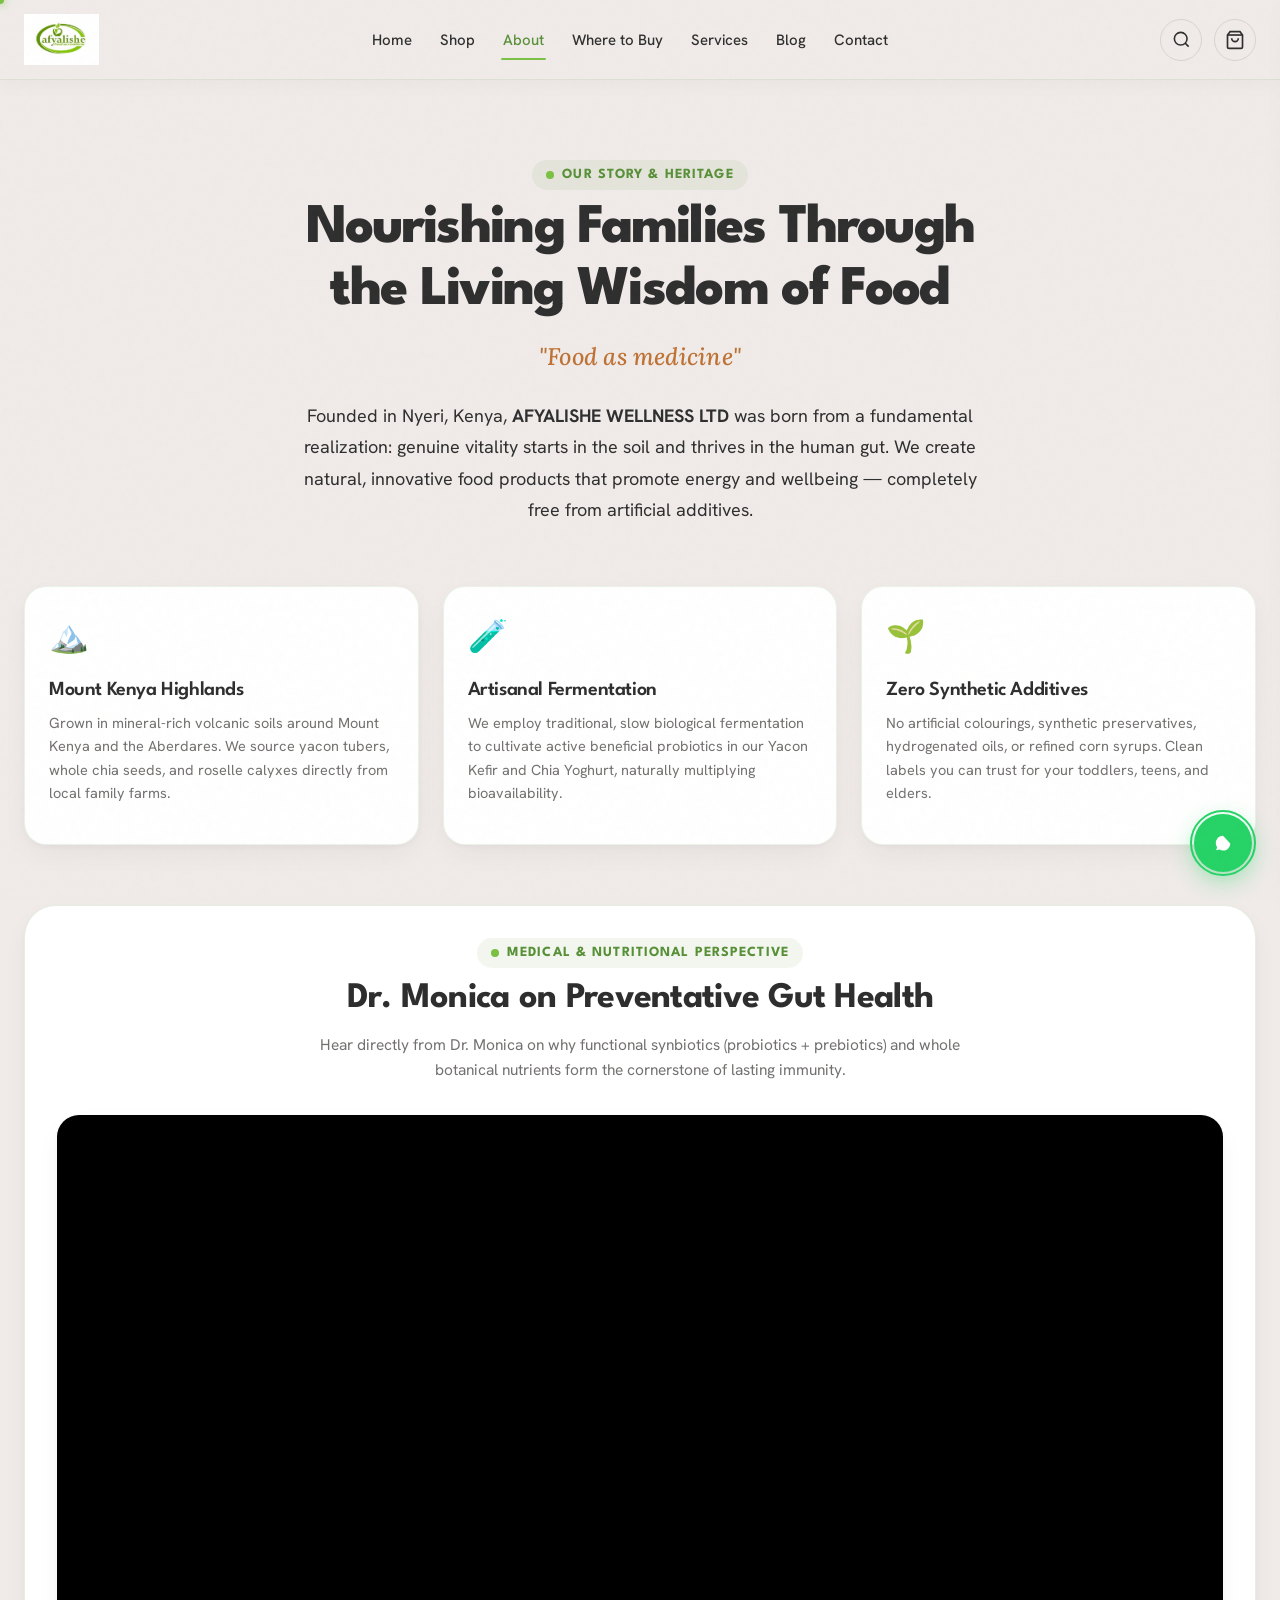
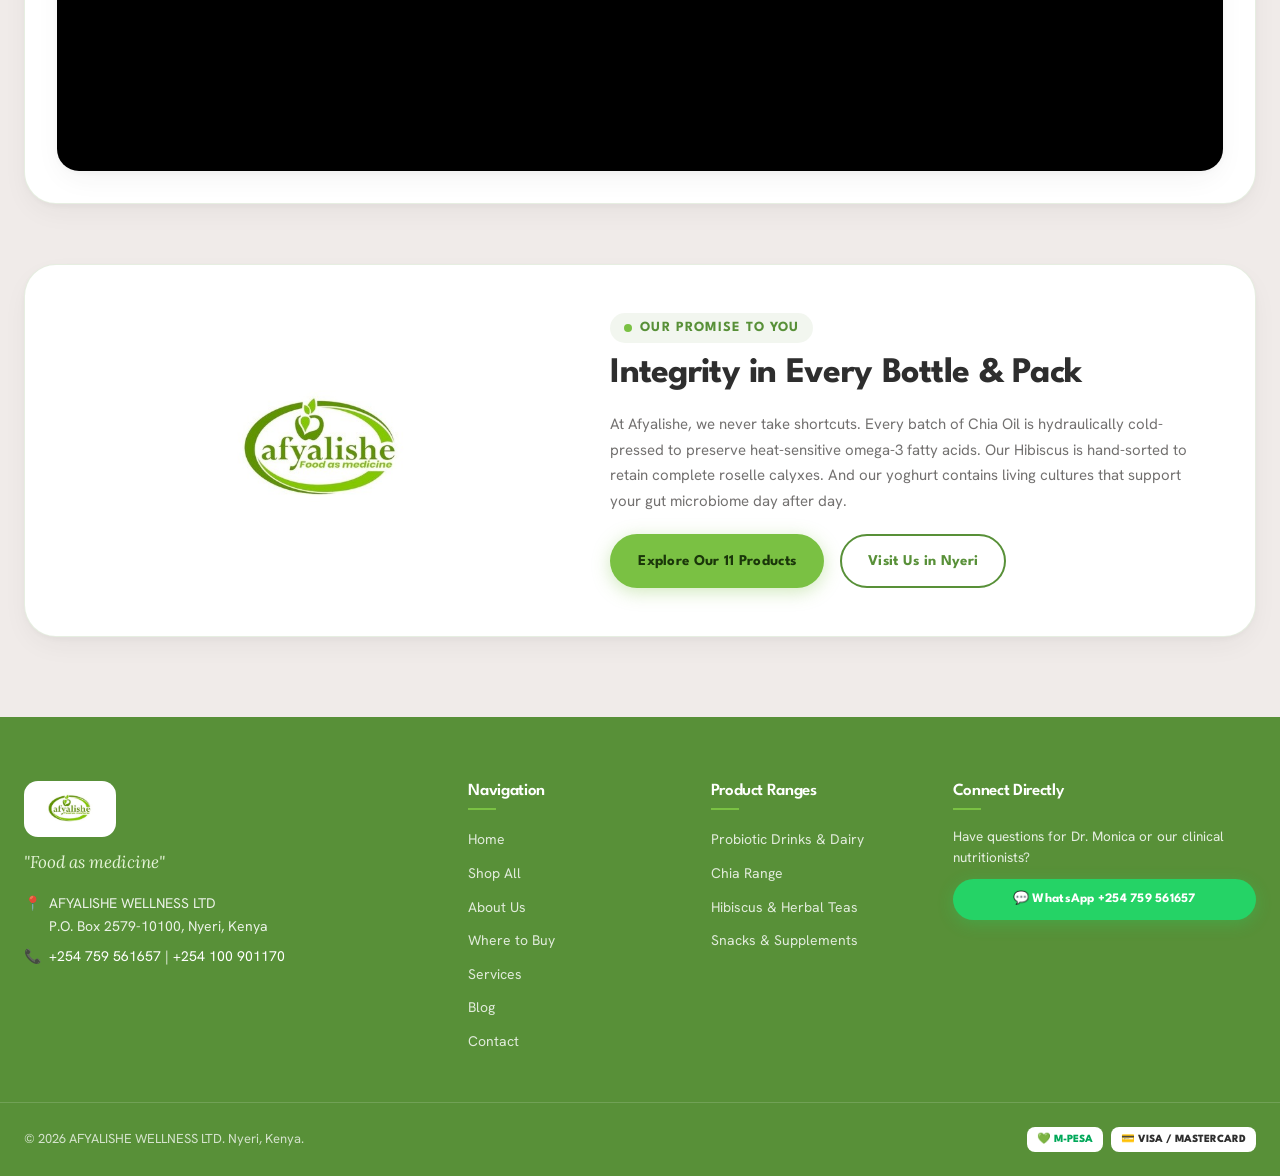
==== about.html @ a06e6573 "feat: complete 3D motion e-commerce redesign for Afyalishe Wellness LTD" ====
<!DOCTYPE html>
<html lang="en">
<head>
  <meta charset="UTF-8">
  <meta name="viewport" content="width=device-width, initial-scale=1.0">
  <title>About Us | Afyalishe Wellness — Food as Medicine, Nyeri Kenya</title>
  <meta name="description" content="Discover the story of AFYALISHE WELLNESS LTD. Rooted in Nyeri, Kenya, we believe that food is medicine. Crafting probiotic beverages, cold-pressed oils, and herbal teas free from artificial additives.">

  <!-- Google Fonts -->
  <link rel="preconnect" href="https://fonts.googleapis.com">
  <link rel="preconnect" href="https://fonts.gstatic.com" crossorigin>
  <link href="https://fonts.googleapis.com/css2?family=Caveat:wght@500;700&family=Hanken+Grotesk:ital,wght@0,300;0,400;0,500;0,600;0,700;1,400&family=League+Spartan:wght@500;600;700;800&family=Lora:ital,wght@0,400;0,500;0,600;1,400&display=swap" rel="stylesheet">

  <!-- Core Styles -->
  <link rel="stylesheet" href="assets/css/variables.css">
  <link rel="stylesheet" href="assets/css/base.css">
  <link rel="stylesheet" href="assets/css/components.css">
  <link rel="stylesheet" href="assets/css/3d-motion.css">
  <link rel="stylesheet" href="assets/css/pages.css">
</head>
<body>
  <div class="grain-overlay" aria-hidden="true"></div>

  <!-- Header -->
  <header class="site-header">
    <div class="container header-container">
      <a href="index.html" class="header-logo" aria-label="Afyalishe Wellness Home">
        <img src="assets/images/logo.jpg" alt="Afyalishe Wellness Logo">
      </a>
      <nav class="nav-desktop" aria-label="Main Navigation">
        <a href="index.html" class="nav-link">Home</a>
        <a href="shop.html" class="nav-link">Shop</a>
        <a href="about.html" class="nav-link active">About</a>
        <a href="where-to-buy.html" class="nav-link">Where to Buy</a>
        <a href="services.html" class="nav-link">Services</a>
        <a href="blog.html" class="nav-link">Blog</a>
        <a href="contact.html" class="nav-link">Contact</a>
      </nav>
      <div class="header-actions">
        <button class="icon-btn btn-open-search" aria-label="Search"><svg width="19" height="19" viewBox="0 0 24 24" fill="none" stroke="currentColor" stroke-width="2"><circle cx="11" cy="11" r="8"></circle><line x1="21" y1="21" x2="16.65" y2="16.65"></line></svg></button>
        <button class="icon-btn icon-btn-cart btn-open-cart" aria-label="View Cart"><svg width="20" height="20" viewBox="0 0 24 24" fill="none" stroke="currentColor" stroke-width="2"><path d="M6 2L3 6v14a2 2 0 0 0 2 2h14a2 2 0 0 0 2-2V6l-3-4z"></path><line x1="3" y1="6" x2="21" y2="6"></line><path d="M16 10a4 4 0 0 1-8 0"></path></svg><span class="cart-count-badge" style="display: none;">0</span></button>
        <button class="hamburger-btn" aria-label="Menu"><span></span><span></span><span></span></button>
      </div>
    </div>
  </header>

  <main class="section">
    <div class="container">
      <!-- About Hero -->
      <div class="container-narrow" style="text-align: center; margin-bottom: 60px;">
        <span class="section-eyebrow">Our Story & Heritage</span>
        <h1 style="font-size: var(--font-size-display); line-height: 1.1; margin-bottom: 16px;">
          Nourishing Families Through the Living Wisdom of Food
        </h1>
        <p class="serif-tagline" style="font-size: 24px; margin-bottom: 24px;">"Food as medicine"</p>
        <p class="lead">
          Founded in Nyeri, Kenya, <strong>AFYALISHE WELLNESS LTD</strong> was born from a fundamental realization: genuine vitality starts in the soil and thrives in the human gut. We create natural, innovative food products that promote energy and wellbeing — completely free from artificial additives.
        </p>
      </div>

      <!-- Core Pillars Grid -->
      <div class="grid grid-3" style="margin-bottom: 60px;">
        <div class="stockist-card" data-tilt="true">
          <div style="font-size: 32px; margin-bottom: 16px;">🏔️</div>
          <h3 style="font-size: 20px;">Mount Kenya Highlands</h3>
          <p style="font-size: 14.5px; color: var(--color-text-secondary); line-height: 1.6;">
            Grown in mineral-rich volcanic soils around Mount Kenya and the Aberdares. We source yacon tubers, whole chia seeds, and roselle calyxes directly from local family farms.
          </p>
        </div>

        <div class="stockist-card" data-tilt="true">
          <div style="font-size: 32px; margin-bottom: 16px;">🧪</div>
          <h3 style="font-size: 20px;">Artisanal Fermentation</h3>
          <p style="font-size: 14.5px; color: var(--color-text-secondary); line-height: 1.6;">
            We employ traditional, slow biological fermentation to cultivate active beneficial probiotics in our Yacon Kefir and Chia Yoghurt, naturally multiplying bioavailability.
          </p>
        </div>

        <div class="stockist-card" data-tilt="true">
          <div style="font-size: 32px; margin-bottom: 16px;">🌱</div>
          <h3 style="font-size: 20px;">Zero Synthetic Additives</h3>
          <p style="font-size: 14.5px; color: var(--color-text-secondary); line-height: 1.6;">
            No artificial colourings, synthetic preservatives, hydrogenated oils, or refined corn syrups. Clean labels you can trust for your toddlers, teens, and elders.
          </p>
        </div>
      </div>

      <!-- Dr. Monica Video Feature Section -->
      <div class="video-feature-container" style="margin-bottom: 60px;">
        <div style="text-align: center; max-width: 680px; margin: 0 auto 32px auto;">
          <span class="section-eyebrow">Medical & Nutritional Perspective</span>
          <h2>Dr. Monica on Preventative Gut Health</h2>
          <p style="font-size: 15.5px; color: var(--color-text-secondary);">
            Hear directly from Dr. Monica on why functional synbiotics (probiotics + prebiotics) and whole botanical nutrients form the cornerstone of lasting immunity.
          </p>
        </div>

        <div class="video-responsive-wrap">
          <iframe 
            src="https://www.youtube.com/embed/bYVp3EyTkxg" 
            title="Dr. Monica on Afyalishe Wellness" 
            allow="accelerometer; autoplay; clipboard-write; encrypted-media; gyroscope; picture-in-picture" 
            allowfullscreen>
          </iframe>
        </div>
      </div>

      <!-- Founder & Quality Commitment -->
      <div style="background: #FFFFFF; border-radius: var(--radius-xl); border: 1px solid rgba(88,144,56,0.15); padding: 48px; box-shadow: var(--shadow-card); display: grid; grid-template-columns: 1fr 1.2fr; gap: 40px; align-items: center;">
        <div>
          <img src="assets/images/logo.jpg" alt="Afyalishe Logo" style="max-height: 160px; margin: 0 auto; object-fit: contain;">
        </div>
        <div>
          <span class="section-eyebrow">Our Promise to You</span>
          <h2 style="margin-bottom: 16px;">Integrity in Every Bottle & Pack</h2>
          <p style="font-size: 15px; color: var(--color-text-secondary); line-height: 1.7; margin-bottom: 20px;">
            At Afyalishe, we never take shortcuts. Every batch of Chia Oil is hydraulically cold-pressed to preserve heat-sensitive omega-3 fatty acids. Our Hibiscus is hand-sorted to retain complete roselle calyxes. And our yoghurt contains living cultures that support your gut microbiome day after day.
          </p>
          <div style="display: flex; gap: 16px;">
            <a href="shop.html" class="btn btn-primary-lime">Explore Our 11 Products</a>
            <a href="contact.html" class="btn btn-outline">Visit Us in Nyeri</a>
          </div>
        </div>
      </div>
    </div>
  </main>

  <!-- Footer -->
  <footer class="site-footer">
    <div class="container footer-top">
      <div class="footer-grid">
        <div class="footer-brand">
          <img src="assets/images/logo.jpg" alt="Afyalishe Wellness">
          <p class="footer-tagline">"Food as medicine"</p>
          <div class="footer-contact-item"><span>📍</span><span>AFYALISHE WELLNESS LTD<br>P.O. Box 2579-10100, Nyeri, Kenya</span></div>
          <div class="footer-contact-item"><span>📞</span><span><a href="tel:+254759561657">+254 759 561657</a> | <a href="tel:+254100901170">+254 100 901170</a></span></div>
        </div>
        <div class="footer-col">
          <h4>Navigation</h4>
          <ul class="footer-links">
            <li><a href="index.html">Home</a></li>
            <li><a href="shop.html">Shop All</a></li>
            <li><a href="about.html">About Us</a></li>
            <li><a href="where-to-buy.html">Where to Buy</a></li>
            <li><a href="services.html">Services</a></li>
            <li><a href="blog.html">Blog</a></li>
            <li><a href="contact.html">Contact</a></li>
          </ul>
        </div>
        <div class="footer-col">
          <h4>Product Ranges</h4>
          <ul class="footer-links">
            <li><a href="shop.html?category=probiotic-drinks-dairy">Probiotic Drinks & Dairy</a></li>
            <li><a href="shop.html?category=chia-range">Chia Range</a></li>
            <li><a href="shop.html?category=hibiscus-herbal-teas">Hibiscus & Herbal Teas</a></li>
            <li><a href="shop.html?category=snacks-supplements">Snacks & Supplements</a></li>
          </ul>
        </div>
        <div class="footer-col">
          <h4>Connect Directly</h4>
          <p style="font-size: 13.5px; color: rgba(255,255,255,0.85); line-height: 1.5; margin-bottom: 12px;">
            Have questions for Dr. Monica or our clinical nutritionists?
          </p>
          <a href="https://wa.me/254759561657" target="_blank" class="btn btn-whatsapp btn-sm btn-full">
            <span>💬 WhatsApp +254 759 561657</span>
          </a>
        </div>
      </div>
    </div>
    <div class="footer-bottom">
      <div class="container footer-bottom-container">
        <div>&copy; 2026 AFYALISHE WELLNESS LTD. Nyeri, Kenya.</div>
        <div class="payment-badges">
          <span class="payment-badge mpesa">💚 M-PESA</span>
          <span class="payment-badge">💳 VISA / MASTERCARD</span>
        </div>
      </div>
    </div>
  </footer>

  <!-- Floating WhatsApp & Cart Drawer -->
  <div class="floating-whatsapp-widget">
    <div class="whatsapp-bubble">Order on WhatsApp</div>
    <a href="https://wa.me/254759561657" target="_blank" class="whatsapp-circle-btn" aria-label="WhatsApp">
      <svg width="30" height="30" viewBox="0 0 24 24" fill="currentColor"><path d="M12.031 6.172c-3.181 0-5.767 2.586-5.768 5.766-.001 1.298.38 2.27 1.019 3.287l-.711 2.598 2.664-.698c.969.585 1.961.947 2.796.947 3.179 0 5.766-2.587 5.767-5.766.001-3.187-2.575-5.77-5.772zm3.392 8.244c-.144.405-.837.774-1.17.824-.299.045-.677.063-1.092-.069-.252-.08-.575-.187-.988-.365-1.739-.751-2.874-2.502-2.961-2.617-.087-.116-.708-.94-.708-1.793s.448-1.273.607-1.446c.159-.173.346-.217.462-.217l.332.007c.106.005.249-.04.39.299.144.347.491 1.2.534 1.287.043.087.072.188.014.303-.058.116-.087.188-.173.289l-.26.303c-.087.087-.177.182-.076.355.101.173.45 1.011 1.233 1.708.783.697 1.447.915 1.65.987.202.072.321.058.44-.08.118-.138.506-.59.64-.792.134-.202.268-.17.447-.101.179.07 1.134.535 1.33.633.196.098.326.145.373.226.047.081.047.468-.097.873z"/></svg>
    </a>
  </div>

  <div class="cart-drawer-overlay"></div>
  <aside class="cart-drawer" aria-label="Cart">
    <div class="cart-header">
      <h3><span>🛒</span><span>Order Inquiry Bag</span></h3>
      <button class="quantity-btn cart-close-btn">✕</button>
    </div>
    <div class="cart-items-list" id="cart-drawer-items"></div>
    <div class="cart-footer">
      <button class="btn btn-whatsapp btn-full" id="drawer-whatsapp-btn"><span>💬 Send Inquiry on WhatsApp</span></button>
      <a href="checkout.html" class="btn btn-primary-lime btn-full"><span>Proceed to Checkout</span></a>
    </div>
  </aside>

  <!-- Scripts -->
  <script src="assets/vendor/three.min.js"></script>
  <script src="assets/vendor/gsap.min.js"></script>
  <script src="assets/vendor/ScrollTrigger.min.js"></script>
  <script src="assets/js/motion-config.js"></script>
  <script src="assets/js/custom-cursor.js"></script>
  <script src="assets/js/magnetic-btn.js"></script>
  <script src="assets/js/tilt-card.js"></script>
  <script src="assets/js/store.js"></script>
  <script src="assets/js/ui.js"></script>
  <script src="assets/js/main.js"></script>
</body>
</html>
---- assets/css/variables.css ----
/* ==========================================================================
   AFYALISHE WELLNESS - BRAND DESIGN TOKENS & SYSTEM VARIABLES
   "Food as medicine" - Nyeri, Kenya
   ========================================================================== */

:root {
  /* Brand Color Palette */
  --color-primary: #589038;             /* Deep Leaf Green: logo ring, footer, main branding */
  --color-primary-dark: #3f6828;
  --color-primary-light: #6ea947;
  --color-accent-lime: #7AC143;         /* Fresh Lime Green: buttons, highlights, glows, hover */
  --color-accent-lime-hover: #8fd454;
  --color-accent-lime-glow: rgba(122, 193, 67, 0.35);
  
  --color-catalogue-green: #67901B;     /* Catalogue Green: lines, category markers */
  --color-catalogue-green-alt: #71A21E; /* Flavour labels, accents */
  
  --color-terracotta: #BE7133;          /* Warm Terracotta: taglines, accents, suggested use */
  --color-terracotta-dark: #9f5b25;
  --color-terracotta-light: #d88a4c;
  --color-terracotta-soft: rgba(190, 113, 51, 0.12);

  --color-bg-cream: #F0EBE9;            /* Warm Cream: page background */
  --color-bg-cream-dark: #e6dfdc;
  --color-bg-cream-translucent: rgba(240, 235, 233, 0.85);
  --color-bg-surface: #FFFFFF;          /* White: cards, modals, containers */
  --color-bg-surface-translucent: rgba(255, 255, 255, 0.82);

  --color-text-charcoal: #2E2E2E;       /* Charcoal: primary body & title text (AA contrast) */
  --color-text-secondary: #737170;      /* Soft Grey: secondary text, metadata */
  --color-text-muted: #8c8988;
  --color-text-inverse: #FFFFFF;

  --color-border-subtle: rgba(46, 46, 46, 0.1);
  --color-border-accent: rgba(88, 144, 56, 0.22);
  --color-border-focus: #7AC143;

  /* Status & Messaging Colors */
  --color-success: #589038;
  --color-warning: #BE7133;
  --color-danger: #c53030;
  --color-info: #2b6cb0;
  --color-allergen: #b91c1c;
  --color-allergen-bg: #fef2f2;

  /* Typography Families */
  --font-heading: 'League Spartan', -apple-system, BlinkMacSystemFont, 'Segoe UI', Roboto, sans-serif;
  --font-body: 'Hanken Grotesk', -apple-system, BlinkMacSystemFont, 'Segoe UI', Roboto, sans-serif;
  --font-serif: 'Lora', Georgia, 'Times New Roman', serif;
  --font-handwriting: 'Caveat', cursive, sans-serif;

  /* Strict Type Scale */
  --font-size-display: clamp(40px, 5.5vw, 56px);  /* Hero H1 */
  --font-size-h1: clamp(34px, 4.5vw, 48px);       /* Page H1 */
  --font-size-h2: clamp(26px, 3.2vw, 36px);       /* Section H2 */
  --font-size-h3: clamp(20px, 2.4vw, 24px);       /* Card/Feature H3 */
  --font-size-h4: clamp(17px, 1.8vw, 20px);
  --font-size-body-lg: 18px;                      /* Lead paragraphs */
  --font-size-body: 16px;                         /* Standard body */
  --font-size-sm: 14px;                           /* Metadata, badges, forms */
  --font-size-xs: 12px;                           /* Captions, disclaimers */

  --line-height-tight: 1.15;
  --line-height-heading: 1.25;
  --line-height-normal: 1.6;
  --line-height-relaxed: 1.75;

  /* Spacing Scale */
  --space-1: 4px;
  --space-2: 8px;
  --space-3: 12px;
  --space-4: 16px;
  --space-5: 20px;
  --space-6: 24px;
  --space-8: 32px;
  --space-10: 40px;
  --space-12: 48px;
  --space-16: 64px;
  --space-20: 80px;
  --space-24: 96px;

  /* Radius */
  --radius-sm: 8px;
  --radius-md: 14px;
  --radius-lg: 22px;
  --radius-xl: 32px;
  --radius-full: 9999px;

  /* 3D Depth & Shadow System */
  --shadow-subtle: 0 4px 14px rgba(46, 46, 46, 0.05);
  --shadow-card: 0 10px 30px -8px rgba(46, 46, 46, 0.08), 0 2px 6px -1px rgba(46, 46, 46, 0.04);
  --shadow-float: 0 20px 45px -12px rgba(88, 144, 56, 0.16), 0 6px 16px -4px rgba(46, 46, 46, 0.06);
  --shadow-deep: 0 30px 60px -15px rgba(46, 46, 46, 0.15), 0 10px 24px -5px rgba(88, 144, 56, 0.1);
  --shadow-glow-lime: 0 0 28px rgba(122, 193, 67, 0.45);
  --shadow-glow-leaf: 0 0 35px rgba(88, 144, 56, 0.35);

  /* Frosted Glass System */
  --glass-bg: rgba(240, 235, 233, 0.88);
  --glass-bg-white: rgba(255, 255, 255, 0.84);
  --glass-blur: blur(12px);
  --glass-border: 1px solid rgba(255, 255, 255, 0.65);
  --glass-shadow: 0 8px 32px 0 rgba(88, 144, 56, 0.08);

  /* Layout */
  --max-width-site: 1320px;
  --max-width-text: 740px;
  --header-height: 80px;

  /* Transitions */
  --transition-fast: 0.15s cubic-bezier(0.25, 0.46, 0.45, 0.94);
  --transition-base: 0.3s cubic-bezier(0.215, 0.61, 0.355, 1);
  --transition-smooth: 0.5s cubic-bezier(0.16, 1, 0.3, 1);
  --transition-bounce: 0.6s cubic-bezier(0.34, 1.56, 0.64, 1);

  /* 3D Motion Parameters */
  --tilt-angle-max: 12deg;
  --glare-opacity: 0.4;
  --cursor-size: 8px;
  --cursor-ring-size: 38px;
}
---- assets/css/base.css ----
/* ==========================================================================
   AFYALISHE WELLNESS - BASE STYLES & TYPOGRAPHY
   ========================================================================== */

@import url('https://fonts.googleapis.com/css2?family=Caveat:wght@500;700&family=Hanken+Grotesk:ital,wght@0,300;0,400;0,500;0,600;0,700;1,400&family=League+Spartan:wght@500;600;700;800&family=Lora:ital,wght@0,400;0,500;0,600;1,400&display=swap');

*, *::before, *::after {
  box-sizing: border-box;
  margin: 0;
  padding: 0;
}

html {
  font-size: 16px;
  scroll-behavior: smooth;
  -webkit-font-smoothing: antialiased;
  -moz-osx-font-smoothing: grayscale;
  text-rendering: optimizeLegibility;
  background-color: var(--color-bg-cream);
  color: var(--color-text-charcoal);
  overflow-x: hidden;
}

body {
  font-family: var(--font-body);
  font-size: var(--font-size-body);
  line-height: var(--line-height-normal);
  color: var(--color-text-charcoal);
  background-color: var(--color-bg-cream);
  min-height: 100vh;
  display: flex;
  flex-direction: column;
  overflow-x: hidden;
  position: relative;
}

/* Typography Hierarchy */
h1, h2, h3, h4, h5, h6 {
  font-family: var(--font-heading);
  color: var(--color-text-charcoal);
  line-height: var(--line-height-heading);
  letter-spacing: -0.02em;
  font-weight: 700;
}

h1 {
  font-size: var(--font-size-h1);
  font-weight: 800;
  letter-spacing: -0.03em;
  margin-bottom: var(--space-4);
}

h2 {
  font-size: var(--font-size-h2);
  margin-bottom: var(--space-3);
}

h3 {
  font-size: var(--font-size-h3);
  font-weight: 600;
  margin-bottom: var(--space-2);
}

h4 {
  font-size: var(--font-size-h4);
  font-weight: 600;
}

p {
  margin-bottom: var(--space-4);
  color: var(--color-text-charcoal);
}

p.lead {
  font-size: var(--font-size-body-lg);
  line-height: var(--line-height-relaxed);
  color: var(--color-text-charcoal);
}

.serif-tagline {
  font-family: var(--font-serif);
  font-style: italic;
  color: var(--color-terracotta);
  font-weight: 500;
  letter-spacing: 0.01em;
}

.handwritten-callout {
  font-family: var(--font-handwriting);
  font-size: 1.35rem;
  color: var(--color-terracotta);
  transform: rotate(-3deg);
  display: inline-block;
  line-height: 1.1;
}

a {
  color: var(--color-primary);
  text-decoration: none;
  transition: color var(--transition-fast);
}

a:hover {
  color: var(--color-accent-lime);
}

img, svg, picture {
  max-width: 100%;
  height: auto;
  display: block;
}

button, input, select, textarea {
  font-family: inherit;
  font-size: inherit;
  color: inherit;
}

/* Layout Utilities */
.container {
  width: 100%;
  max-width: var(--max-width-site);
  margin-left: auto;
  margin-right: auto;
  padding-left: var(--space-6);
  padding-right: var(--space-6);
}

.container-narrow {
  max-width: var(--max-width-text);
  margin-left: auto;
  margin-right: auto;
  padding-left: var(--space-6);
  padding-right: var(--space-6);
}

.section {
  padding-top: var(--space-20);
  padding-bottom: var(--space-20);
  position: relative;
}

.section-sm {
  padding-top: var(--space-12);
  padding-bottom: var(--space-12);
}

.section-header {
  text-align: center;
  margin-bottom: var(--space-12);
  max-width: 680px;
  margin-left: auto;
  margin-right: auto;
}

.section-eyebrow {
  display: inline-flex;
  align-items: center;
  gap: var(--space-2);
  font-family: var(--font-heading);
  font-size: var(--font-size-sm);
  font-weight: 700;
  text-transform: uppercase;
  letter-spacing: 0.08em;
  color: var(--color-primary);
  margin-bottom: var(--space-2);
  padding: 4px 14px;
  background: rgba(88, 144, 56, 0.08);
  border-radius: var(--radius-full);
}

.section-eyebrow::before {
  content: '';
  width: 8px;
  height: 8px;
  background-color: var(--color-accent-lime);
  border-radius: 50%;
  display: inline-block;
}

.section-subtitle {
  font-size: var(--font-size-body-lg);
  color: var(--color-text-secondary);
  line-height: var(--line-height-normal);
}

/* Grid Utilities */
.grid {
  display: grid;
  gap: var(--space-6);
}

.grid-2 {
  grid-template-columns: repeat(2, 1fr);
}

.grid-3 {
  grid-template-columns: repeat(3, 1fr);
}

.grid-4 {
  grid-template-columns: repeat(4, 1fr);
}

@media (max-width: 1024px) {
  .grid-4 {
    grid-template-columns: repeat(2, 1fr);
  }
  .grid-3 {
    grid-template-columns: repeat(2, 1fr);
  }
}

@media (max-width: 680px) {
  .grid-4, .grid-3, .grid-2 {
    grid-template-columns: 1fr;
  }
  .section {
    padding-top: var(--space-12);
    padding-bottom: var(--space-12);
  }
}

/* Accessibility & Focus */
:focus-visible {
  outline: 3px solid var(--color-accent-lime);
  outline-offset: 3px;
}

.sr-only {
  position: absolute;
  width: 1px;
  height: 1px;
  padding: 0;
  margin: -1px;
  overflow: hidden;
  clip: rect(0, 0, 0, 0);
  white-space: nowrap;
  border-width: 0;
}

/* Grain texture overlay */
.grain-overlay {
  position: fixed;
  top: 0;
  left: 0;
  width: 100vw;
  height: 100vh;
  pointer-events: none;
  z-index: 9998;
  opacity: 0.025;
  background-image: url("data:image/svg+xml,%3Csvg viewBox='0 0 200 200' xmlns='http://www.w3.org/2000/svg'%3E%3Cfilter id='noiseFilter'%3E%3CfeTurbulence type='fractalNoise' baseFrequency='0.8' numOctaves='3' stitchTiles='stitch'/%3E%3C/filter%3E%3Crect width='100%25' height='100%25' filter='url(%23noiseFilter)'/%3E%3C/svg%3E");
}
---- assets/css/components.css ----
/* ==========================================================================
   AFYALISHE WELLNESS - COMPONENTS STYLESHEET
   Frosted Glass Header, Cards, Buttons, Drawers, Floating WhatsApp, Modals
   ========================================================================== */

/* --------------------------------------------------------------------------
   1. Frosted Glass Header & Navigation
   -------------------------------------------------------------------------- */
.site-header {
  position: sticky;
  top: 0;
  left: 0;
  width: 100%;
  height: var(--header-height);
  background: var(--glass-bg);
  backdrop-filter: var(--glass-blur);
  -webkit-backdrop-filter: var(--glass-blur);
  border-bottom: 1px solid rgba(88, 144, 56, 0.12);
  box-shadow: 0 4px 20px rgba(0, 0, 0, 0.03);
  z-index: 1000;
  transition: background var(--transition-base), box-shadow var(--transition-base);
}

.site-header.scrolled {
  background: rgba(240, 235, 233, 0.94);
  box-shadow: 0 10px 30px rgba(88, 144, 56, 0.08);
}

.header-container {
  display: flex;
  align-items: center;
  justify-content: space-between;
  height: 100%;
}

.header-logo {
  display: flex;
  align-items: center;
  gap: var(--space-3);
  text-decoration: none;
}

.header-logo img {
  height: 52px;
  width: auto;
  object-fit: contain;
  transition: transform var(--transition-bounce);
}

.header-logo:hover img {
  transform: scale(1.04);
}

.nav-desktop {
  display: flex;
  align-items: center;
  gap: var(--space-6);
}

.nav-link {
  font-family: var(--font-body);
  font-size: 15px;
  font-weight: 500;
  color: var(--color-text-charcoal);
  position: relative;
  padding: 8px 2px;
  transition: color var(--transition-fast);
}

.nav-link::after {
  content: '';
  position: absolute;
  bottom: 0;
  left: 0;
  width: 0%;
  height: 2px;
  background-color: var(--color-accent-lime);
  transition: width var(--transition-base);
  border-radius: var(--radius-full);
}

.nav-link:hover,
.nav-link.active {
  color: var(--color-primary);
}

.nav-link:hover::after,
.nav-link.active::after {
  width: 100%;
}

.header-actions {
  display: flex;
  align-items: center;
  gap: var(--space-3);
}

.icon-btn {
  background: transparent;
  border: 1px solid rgba(46, 46, 46, 0.12);
  width: 42px;
  height: 42px;
  border-radius: 50%;
  display: inline-flex;
  align-items: center;
  justify-content: center;
  color: var(--color-text-charcoal);
  cursor: pointer;
  position: relative;
  transition: all var(--transition-fast);
}

.icon-btn:hover {
  background: #FFFFFF;
  border-color: var(--color-accent-lime);
  color: var(--color-primary);
  box-shadow: 0 4px 12px rgba(122, 193, 67, 0.2);
  transform: translateY(-2px);
}

.cart-count-badge {
  position: absolute;
  top: -4px;
  right: -4px;
  background: var(--color-accent-lime);
  color: #1a330e;
  font-family: var(--font-heading);
  font-size: 11px;
  font-weight: 800;
  min-width: 20px;
  height: 20px;
  border-radius: 50%;
  display: flex;
  align-items: center;
  justify-content: center;
  border: 2px solid var(--color-bg-cream);
  box-shadow: 0 2px 6px rgba(0, 0, 0, 0.15);
}

.hamburger-btn {
  display: none;
  background: transparent;
  border: none;
  cursor: pointer;
  padding: 8px;
}

@media (max-width: 992px) {
  .nav-desktop {
    display: none;
  }
  .hamburger-btn {
    display: flex;
    flex-direction: column;
    gap: 5px;
  }
  .hamburger-btn span {
    display: block;
    width: 24px;
    height: 2.5px;
    background-color: var(--color-text-charcoal);
    border-radius: 2px;
    transition: all var(--transition-fast);
  }
}

/* --------------------------------------------------------------------------
   2. Buttons & Magnetic Anchors
   -------------------------------------------------------------------------- */
.btn {
  display: inline-flex;
  align-items: center;
  justify-content: center;
  gap: var(--space-2);
  font-family: var(--font-heading);
  font-size: 15px;
  font-weight: 700;
  letter-spacing: 0.02em;
  padding: 13px 26px;
  border-radius: var(--radius-full);
  text-decoration: none;
  cursor: pointer;
  border: 2px solid transparent;
  position: relative;
  overflow: hidden;
  transition: all var(--transition-base);
  user-select: none;
}

.btn-primary-lime {
  background-color: var(--color-accent-lime);
  color: #1a360a; /* High contrast dark pine green text for AA compliance */
  box-shadow: 0 4px 18px rgba(122, 193, 67, 0.35);
}

.btn-primary-lime:hover {
  background-color: var(--color-accent-lime-hover);
  color: #0f2405;
  box-shadow: var(--shadow-glow-lime);
  transform: translateY(-2px);
}

.btn-deep-green {
  background-color: var(--color-primary);
  color: #FFFFFF;
  box-shadow: 0 4px 18px rgba(88, 144, 56, 0.3);
}

.btn-deep-green:hover {
  background-color: var(--color-primary-dark);
  color: #FFFFFF;
  box-shadow: var(--shadow-glow-leaf);
  transform: translateY(-2px);
}

.btn-terracotta {
  background-color: var(--color-terracotta);
  color: #FFFFFF;
  box-shadow: 0 4px 16px rgba(190, 113, 51, 0.25);
}

.btn-terracotta:hover {
  background-color: var(--color-terracotta-dark);
  color: #FFFFFF;
  transform: translateY(-2px);
}

.btn-outline {
  background: transparent;
  border-color: var(--color-primary);
  color: var(--color-primary);
}

.btn-outline:hover {
  background: var(--color-primary);
  color: #FFFFFF;
  transform: translateY(-2px);
}

.btn-outline-white {
  background: transparent;
  border-color: #FFFFFF;
  color: #FFFFFF;
}

.btn-outline-white:hover {
  background: #FFFFFF;
  color: var(--color-primary);
}

.btn-sm {
  padding: 8px 16px;
  font-size: 13px;
}

.btn-lg {
  padding: 16px 36px;
  font-size: 17px;
}

.btn-full {
  width: 100%;
}

.btn-whatsapp {
  background-color: #25D366;
  color: #FFFFFF;
  box-shadow: 0 4px 16px rgba(37, 211, 102, 0.3);
}

.btn-whatsapp:hover {
  background-color: #20bd5a;
  color: #FFFFFF;
  box-shadow: 0 8px 24px rgba(37, 211, 102, 0.45);
}

/* --------------------------------------------------------------------------
   3. 3D Tilt Cards & Product Grid
   -------------------------------------------------------------------------- */
.product-card {
  background: var(--color-bg-surface);
  border-radius: var(--radius-lg);
  border: 1px solid rgba(88, 144, 56, 0.1);
  box-shadow: var(--shadow-card);
  padding: var(--space-5);
  display: flex;
  flex-direction: column;
  position: relative;
  overflow: hidden;
  transition: box-shadow var(--transition-base), transform var(--transition-fast);
  transform-style: preserve-3d;
  cursor: pointer;
}

.product-card:hover {
  box-shadow: var(--shadow-float);
  border-color: rgba(122, 193, 67, 0.4);
}

.card-glare {
  position: absolute;
  top: 0;
  left: 0;
  width: 100%;
  height: 100%;
  pointer-events: none;
  background: radial-gradient(circle at 50% 0%, rgba(255, 255, 255, 0.6) 0%, rgba(255, 255, 255, 0) 70%);
  opacity: 0;
  transition: opacity var(--transition-fast);
  z-index: 5;
}

.product-card-badge-row {
  display: flex;
  justify-content: space-between;
  align-items: flex-start;
  margin-bottom: var(--space-3);
  z-index: 2;
  position: relative;
}

.category-tag {
  font-family: var(--font-heading);
  font-size: 11px;
  font-weight: 700;
  text-transform: uppercase;
  letter-spacing: 0.05em;
  color: var(--color-catalogue-green);
  background: rgba(103, 144, 27, 0.1);
  padding: 4px 10px;
  border-radius: var(--radius-full);
}

.allergen-badge {
  font-family: var(--font-heading);
  font-size: 11px;
  font-weight: 700;
  color: var(--color-allergen);
  background: var(--color-allergen-bg);
  border: 1px solid rgba(185, 28, 28, 0.2);
  padding: 3px 8px;
  border-radius: var(--radius-full);
  display: inline-flex;
  align-items: center;
  gap: 4px;
}

.product-image-wrap {
  width: 100%;
  height: 240px;
  position: relative;
  display: flex;
  align-items: center;
  justify-content: center;
  margin-bottom: var(--space-4);
  background: radial-gradient(circle, rgba(240, 235, 233, 0.6) 0%, rgba(255, 255, 255, 0) 70%);
  border-radius: var(--radius-md);
  transform-style: preserve-3d;
}

.product-image-wrap img {
  max-height: 210px;
  width: auto;
  object-fit: contain;
  transition: transform 0.4s cubic-bezier(0.34, 1.56, 0.64, 1), filter 0.3s ease;
  filter: drop-shadow(0 12px 18px rgba(46, 46, 46, 0.12));
}

.product-card:hover .product-image-wrap img {
  transform: translateZ(30px) scale(1.08) rotate(1.5deg);
  filter: drop-shadow(0 18px 25px rgba(88, 144, 56, 0.25));
}

.product-card-body {
  display: flex;
  flex-direction: column;
  flex-grow: 1;
  position: relative;
  z-index: 2;
}

.product-title {
  font-family: var(--font-heading);
  font-size: 19px;
  font-weight: 700;
  color: var(--color-text-charcoal);
  margin-bottom: var(--space-2);
  line-height: 1.3;
}

.product-desc {
  font-size: 13.5px;
  color: var(--color-text-secondary);
  line-height: 1.5;
  margin-bottom: var(--space-3);
  display: -webkit-box;
  -webkit-line-clamp: 2;
  -webkit-box-orient: vertical;
  overflow: hidden;
}

.suggested-use-callout {
  background: var(--color-terracotta-soft);
  border-left: 3px solid var(--color-terracotta);
  padding: 6px 10px;
  border-radius: 0 var(--radius-sm) var(--radius-sm) 0;
  font-size: 12px;
  color: var(--color-terracotta-dark);
  margin-bottom: var(--space-3);
  line-height: 1.4;
}

.suggested-use-callout strong {
  font-family: var(--font-heading);
  color: var(--color-terracotta);
  font-weight: 700;
}

.product-variants-pill-row {
  display: flex;
  flex-wrap: wrap;
  gap: 6px;
  margin-bottom: var(--space-4);
}

.size-pill {
  font-family: var(--font-heading);
  font-size: 11.5px;
  font-weight: 600;
  padding: 3px 9px;
  background: #f4f1ef;
  color: var(--color-text-charcoal);
  border-radius: var(--radius-full);
  border: 1px solid rgba(46, 46, 46, 0.08);
  cursor: pointer;
  transition: all var(--transition-fast);
}

.size-pill.active,
.size-pill:hover {
  background: var(--color-primary);
  color: #FFFFFF;
  border-color: var(--color-primary);
}

.product-card-footer {
  margin-top: auto;
  padding-top: var(--space-3);
  border-top: 1px solid rgba(46, 46, 46, 0.06);
  display: flex;
  flex-direction: column;
  gap: var(--space-2);
}

.price-status {
  display: flex;
  align-items: center;
  justify-content: space-between;
}

.price-on-request-badge {
  font-family: var(--font-heading);
  font-size: 13.5px;
  font-weight: 700;
  color: var(--color-primary);
  display: inline-flex;
  align-items: center;
  gap: 5px;
}

.price-on-request-badge::before {
  content: '';
  width: 6px;
  height: 6px;
  border-radius: 50%;
  background: var(--color-accent-lime);
}

.card-actions {
  display: grid;
  grid-template-columns: 1fr auto;
  gap: var(--space-2);
}

/* --------------------------------------------------------------------------
   4. Floating WhatsApp Button
   -------------------------------------------------------------------------- */
.floating-whatsapp-widget {
  position: fixed;
  bottom: 28px;
  right: 28px;
  z-index: 999;
  display: flex;
  align-items: center;
  gap: var(--space-3);
}

.whatsapp-bubble {
  background: #FFFFFF;
  color: var(--color-text-charcoal);
  padding: 8px 14px;
  border-radius: var(--radius-md);
  box-shadow: 0 6px 20px rgba(0, 0, 0, 0.12);
  border: 1px solid rgba(88, 144, 56, 0.15);
  font-size: 13px;
  font-weight: 600;
  display: flex;
  align-items: center;
  gap: 6px;
  transform: translateX(10px);
  opacity: 0;
  pointer-events: none;
  transition: all var(--transition-base);
}

.floating-whatsapp-widget:hover .whatsapp-bubble {
  transform: translateX(0);
  opacity: 1;
  pointer-events: auto;
}

.whatsapp-circle-btn {
  width: 58px;
  height: 58px;
  border-radius: 50%;
  background-color: #25D366;
  color: #FFFFFF;
  display: flex;
  align-items: center;
  justify-content: center;
  box-shadow: 0 8px 24px rgba(37, 211, 102, 0.45);
  cursor: pointer;
  border: none;
  position: relative;
  transition: transform 0.3s cubic-bezier(0.34, 1.56, 0.64, 1);
}

.whatsapp-circle-btn:hover {
  transform: scale(1.1) rotate(5deg);
}

.whatsapp-circle-btn::after {
  content: '';
  position: absolute;
  top: -4px;
  left: -4px;
  right: -4px;
  bottom: -4px;
  border: 2px solid #25D366;
  border-radius: 50%;
  animation: pulse-ring 2s cubic-bezier(0.215, 0.61, 0.355, 1) infinite;
}

@keyframes pulse-ring {
  0% { transform: scale(0.95); opacity: 0.8; }
  50% { transform: scale(1.2); opacity: 0; }
  100% { transform: scale(1.2); opacity: 0; }
}

/* --------------------------------------------------------------------------
   5. Frosted Glass Cart Drawer
   -------------------------------------------------------------------------- */
.cart-drawer-overlay {
  position: fixed;
  top: 0;
  left: 0;
  width: 100vw;
  height: 100vh;
  background: rgba(46, 46, 46, 0.5);
  backdrop-filter: blur(4px);
  z-index: 2000;
  opacity: 0;
  visibility: hidden;
  transition: all var(--transition-base);
}

.cart-drawer-overlay.open {
  opacity: 1;
  visibility: visible;
}

.cart-drawer {
  position: fixed;
  top: 0;
  right: -480px;
  width: 100%;
  max-width: 440px;
  height: 100vh;
  background: var(--glass-bg);
  backdrop-filter: blur(16px);
  -webkit-backdrop-filter: blur(16px);
  border-left: 1px solid rgba(255, 255, 255, 0.8);
  box-shadow: -10px 0 40px rgba(0, 0, 0, 0.15);
  z-index: 2001;
  display: flex;
  flex-direction: column;
  transition: right 0.4s cubic-bezier(0.16, 1, 0.3, 1);
}

.cart-drawer.open {
  right: 0;
}

.cart-header {
  padding: var(--space-5);
  border-bottom: 1px solid rgba(88, 144, 56, 0.12);
  display: flex;
  align-items: center;
  justify-content: space-between;
}

.cart-header h3 {
  margin-bottom: 0;
  display: flex;
  align-items: center;
  gap: var(--space-2);
}

.cart-items-list {
  flex-grow: 1;
  overflow-y: auto;
  padding: var(--space-5);
  display: flex;
  flex-direction: column;
  gap: var(--space-4);
}

.cart-item {
  display: grid;
  grid-template-columns: 70px 1fr auto;
  gap: var(--space-3);
  padding: var(--space-3);
  background: #FFFFFF;
  border-radius: var(--radius-md);
  border: 1px solid rgba(88, 144, 56, 0.1);
  box-shadow: 0 2px 8px rgba(0,0,0,0.03);
}

.cart-item-img {
  width: 70px;
  height: 70px;
  border-radius: var(--radius-sm);
  background: var(--color-bg-cream);
  display: flex;
  align-items: center;
  justify-content: center;
}

.cart-item-img img {
  max-height: 58px;
  object-fit: contain;
}

.cart-item-details h4 {
  font-size: 14px;
  margin-bottom: 2px;
}

.cart-item-meta {
  font-size: 12px;
  color: var(--color-text-secondary);
  margin-bottom: 6px;
}

.quantity-stepper {
  display: inline-flex;
  align-items: center;
  border: 1px solid rgba(46, 46, 46, 0.15);
  border-radius: var(--radius-full);
  padding: 2px 6px;
  background: #fdfdfd;
}

.quantity-btn {
  background: none;
  border: none;
  width: 22px;
  height: 22px;
  display: inline-flex;
  align-items: center;
  justify-content: center;
  cursor: pointer;
  font-weight: 700;
  color: var(--color-text-charcoal);
}

.quantity-val {
  min-width: 24px;
  text-align: center;
  font-size: 13px;
  font-weight: 600;
}

.cart-footer {
  padding: var(--space-5);
  border-top: 1px solid rgba(88, 144, 56, 0.12);
  background: rgba(255, 255, 255, 0.7);
  display: flex;
  flex-direction: column;
  gap: var(--space-3);
}

/* --------------------------------------------------------------------------
   6. Cookie Consent Banner
   -------------------------------------------------------------------------- */
.cookie-banner {
  position: fixed;
  bottom: 20px;
  left: 20px;
  right: 20px;
  max-width: 520px;
  background: var(--glass-bg-white);
  backdrop-filter: blur(14px);
  -webkit-backdrop-filter: blur(14px);
  border: 1px solid rgba(88, 144, 56, 0.2);
  box-shadow: var(--shadow-deep);
  border-radius: var(--radius-lg);
  padding: var(--space-5);
  z-index: 1900;
  transform: translateY(150%);
  transition: transform 0.5s cubic-bezier(0.16, 1, 0.3, 1);
}

.cookie-banner.visible {
  transform: translateY(0);
}

.cookie-banner-content h4 {
  font-size: 16px;
  margin-bottom: var(--space-2);
  display: flex;
  align-items: center;
  gap: var(--space-2);
}

.cookie-banner-content p {
  font-size: 13px;
  color: var(--color-text-secondary);
  line-height: 1.5;
  margin-bottom: var(--space-3);
}

.cookie-actions {
  display: flex;
  gap: var(--space-2);
  flex-wrap: wrap;
}

/* --------------------------------------------------------------------------
   7. Site Footer
   -------------------------------------------------------------------------- */
.site-footer {
  background-color: var(--color-primary);
  color: #FFFFFF;
  margin-top: auto;
  position: relative;
  overflow: hidden;
}

.footer-top {
  padding-top: var(--space-16);
  padding-bottom: var(--space-12);
}

.footer-grid {
  display: grid;
  grid-template-columns: 2fr 1fr 1fr 1.5fr;
  gap: var(--space-10);
}

@media (max-width: 992px) {
  .footer-grid {
    grid-template-columns: 1fr 1fr;
    gap: var(--space-8);
  }
}

@media (max-width: 600px) {
  .footer-grid {
    grid-template-columns: 1fr;
    gap: var(--space-6);
  }
}

.footer-brand img {
  height: 56px;
  width: auto;
  margin-bottom: var(--space-3);
  background: #FFFFFF;
  padding: 6px 14px;
  border-radius: var(--radius-md);
}

.footer-tagline {
  font-family: var(--font-serif);
  font-style: italic;
  font-size: 17px;
  color: #e5f4d8;
  margin-bottom: var(--space-4);
}

.footer-contact-item {
  display: flex;
  align-items: flex-start;
  gap: var(--space-2);
  font-size: 14px;
  color: rgba(255, 255, 255, 0.88);
  margin-bottom: var(--space-2);
}

.footer-contact-item a {
  color: #FFFFFF;
}

.footer-contact-item a:hover {
  color: var(--color-accent-lime);
}

.footer-col h4 {
  font-family: var(--font-heading);
  font-size: 17px;
  color: #FFFFFF;
  margin-bottom: var(--space-4);
  position: relative;
  padding-bottom: var(--space-2);
}

.footer-col h4::after {
  content: '';
  position: absolute;
  bottom: 0;
  left: 0;
  width: 28px;
  height: 2px;
  background-color: var(--color-accent-lime);
}

.footer-links {
  list-style: none;
  display: flex;
  flex-direction: column;
  gap: var(--space-2);
}

.footer-links a {
  color: rgba(255, 255, 255, 0.82);
  font-size: 14px;
  transition: all var(--transition-fast);
}

.footer-links a:hover {
  color: var(--color-accent-lime);
  padding-left: 4px;
}

.footer-newsletter-form {
  display: flex;
  margin-top: var(--space-3);
}

.footer-newsletter-form input {
  flex-grow: 1;
  padding: 10px 14px;
  border-radius: var(--radius-full) 0 0 var(--radius-full);
  border: 1px solid rgba(255, 255, 255, 0.2);
  background: rgba(255, 255, 255, 0.15);
  color: #FFFFFF;
  outline: none;
  font-size: 13.5px;
}

.footer-newsletter-form input::placeholder {
  color: rgba(255, 255, 255, 0.6);
}

.footer-newsletter-form button {
  border-radius: 0 var(--radius-full) var(--radius-full) 0;
}

.footer-bottom {
  border-top: 1px solid rgba(255, 255, 255, 0.15);
  padding: var(--space-6) 0;
  font-size: 13px;
  color: rgba(255, 255, 255, 0.75);
}

.footer-bottom-container {
  display: flex;
  align-items: center;
  justify-content: space-between;
  flex-wrap: wrap;
  gap: var(--space-4);
}

.payment-badges {
  display: flex;
  align-items: center;
  gap: var(--space-2);
}

.payment-badge {
  background: #FFFFFF;
  padding: 4px 10px;
  border-radius: var(--radius-sm);
  font-family: var(--font-heading);
  font-size: 11px;
  font-weight: 800;
  color: var(--color-text-charcoal);
  display: inline-flex;
  align-items: center;
  gap: 4px;
}

.payment-badge.mpesa {
  color: #00a859;
}
---- assets/css/3d-motion.css ----
/* ==========================================================================
   AFYALISHE WELLNESS - 3D MOTION & CURSOR STYLESHEET
   Inspired by bar-topas.ch depth, tactile tilt, and cursor physics
   ========================================================================== */

/* --------------------------------------------------------------------------
   1. Custom Cursor System
   -------------------------------------------------------------------------- */
.custom-cursor-dot {
  position: fixed;
  top: 0;
  left: 0;
  width: 8px;
  height: 8px;
  background-color: var(--color-accent-lime);
  border-radius: 50%;
  pointer-events: none;
  z-index: 10000;
  transform: translate(-50%, -50%);
  transition: opacity 0.2s ease, transform 0.05s ease;
  box-shadow: 0 0 10px rgba(122, 193, 67, 0.8);
}

.custom-cursor-ring {
  position: fixed;
  top: 0;
  left: 0;
  width: 38px;
  height: 38px;
  border: 1.5px solid rgba(122, 193, 67, 0.7);
  border-radius: 50%;
  pointer-events: none;
  z-index: 9999;
  transform: translate(-50%, -50%);
  transition: width 0.3s cubic-bezier(0.16, 1, 0.3, 1),
              height 0.3s cubic-bezier(0.16, 1, 0.3, 1),
              background-color 0.3s ease,
              border-color 0.3s ease,
              border-radius 0.3s ease;
  display: flex;
  align-items: center;
  justify-content: center;
  font-family: var(--font-heading);
  font-size: 11px;
  font-weight: 800;
  color: #15290b;
  text-transform: uppercase;
  letter-spacing: 0.05em;
  opacity: 0;
}

.custom-cursor-ring.active {
  opacity: 1;
}

/* Cursor Contextual States */
.custom-cursor-ring.hover-button {
  width: 58px;
  height: 58px;
  background-color: rgba(122, 193, 67, 0.25);
  border-color: var(--color-accent-lime);
  backdrop-filter: blur(2px);
}

.custom-cursor-ring.hover-product {
  width: 72px;
  height: 72px;
  background-color: var(--color-accent-lime);
  border-color: #589038;
  color: #0f2508;
  box-shadow: 0 8px 24px rgba(122, 193, 67, 0.5);
}

.custom-cursor-ring.hover-drag {
  width: 80px;
  height: 80px;
  background-color: rgba(88, 144, 56, 0.9);
  border-color: var(--color-accent-lime);
  color: #FFFFFF;
}

/* Hide custom cursor on touch screens */
@media (hover: none) and (pointer: coarse) {
  .custom-cursor-dot,
  .custom-cursor-ring {
    display: none !important;
  }
}

/* --------------------------------------------------------------------------
   2. Hero 3D Scene Layout & Glow Backgrounds
   -------------------------------------------------------------------------- */
.hero-section {
  position: relative;
  min-height: 88vh;
  display: flex;
  align-items: center;
  overflow: hidden;
  background: var(--color-bg-cream);
  padding-top: var(--space-8);
  padding-bottom: var(--space-12);
}

/* Soft Green Radial Glows */
.hero-glow-1 {
  position: absolute;
  top: 15%;
  right: 15%;
  width: 650px;
  height: 650px;
  background: radial-gradient(circle, rgba(122, 193, 67, 0.16) 0%, rgba(240, 235, 233, 0) 70%);
  border-radius: 50%;
  filter: blur(50px);
  pointer-events: none;
  z-index: 1;
  animation: floatGlow 12s ease-in-out infinite alternate;
}

.hero-glow-2 {
  position: absolute;
  bottom: 10%;
  right: 35%;
  width: 500px;
  height: 500px;
  background: radial-gradient(circle, rgba(88, 144, 56, 0.12) 0%, rgba(240, 235, 233, 0) 70%);
  border-radius: 50%;
  filter: blur(40px);
  pointer-events: none;
  z-index: 1;
  animation: floatGlow 16s ease-in-out infinite alternate-reverse;
}

@keyframes floatGlow {
  0% { transform: translate(0, 0) scale(1); }
  50% { transform: translate(-30px, 20px) scale(1.08); }
  100% { transform: translate(25px, -25px) scale(0.95); }
}

.hero-container {
  display: grid;
  grid-template-columns: 1.15fr 1fr;
  align-items: center;
  gap: var(--space-8);
  position: relative;
  z-index: 10;
}

.hero-content {
  position: relative;
  z-index: 12;
}

.hero-badge {
  display: inline-flex;
  align-items: center;
  gap: 8px;
  padding: 6px 16px;
  background: rgba(88, 144, 56, 0.1);
  border: 1px solid rgba(88, 144, 56, 0.2);
  border-radius: var(--radius-full);
  font-family: var(--font-heading);
  font-size: 13px;
  font-weight: 700;
  color: var(--color-primary);
  margin-bottom: var(--space-4);
  backdrop-filter: blur(6px);
}

.hero-badge .heart-dot {
  width: 8px;
  height: 8px;
  background-color: var(--color-accent-lime);
  border-radius: 50%;
  box-shadow: 0 0 8px var(--color-accent-lime);
}

.hero-headline {
  font-family: var(--font-heading);
  font-size: var(--font-size-display);
  font-weight: 800;
  line-height: 1.08;
  color: var(--color-text-charcoal);
  margin-bottom: var(--space-4);
  letter-spacing: -0.035em;
}

.hero-headline .highlight-word {
  color: var(--color-primary);
  position: relative;
  display: inline-block;
}

.hero-headline .highlight-word::after {
  content: '';
  position: absolute;
  bottom: 6px;
  left: 0;
  width: 100%;
  height: 12px;
  background: rgba(122, 193, 67, 0.25);
  z-index: -1;
  border-radius: 4px;
}

.hero-subhead {
  font-family: var(--font-serif);
  font-size: clamp(20px, 2.2vw, 24px);
  color: var(--color-terracotta);
  margin-bottom: var(--space-6);
  line-height: 1.4;
  font-style: italic;
  font-weight: 500;
}

.hero-desc {
  font-size: var(--font-size-body-lg);
  color: var(--color-text-secondary);
  line-height: 1.65;
  margin-bottom: var(--space-8);
  max-width: 540px;
}

.hero-actions {
  display: flex;
  align-items: center;
  gap: var(--space-4);
  flex-wrap: wrap;
}

/* 3D Canvas Container */
.hero-3d-scene-wrap {
  width: 100%;
  height: 600px;
  position: relative;
  display: flex;
  align-items: center;
  justify-content: center;
  cursor: grab;
}

.hero-3d-scene-wrap:active {
  cursor: grabbing;
}

.hero-3d-canvas {
  width: 100%;
  height: 100%;
  display: block;
  outline: none;
}

/* Static fallback placeholder when WebGL is loading or unavailable */
.hero-fallback-visual {
  position: absolute;
  top: 0;
  left: 0;
  width: 100%;
  height: 100%;
  display: flex;
  align-items: center;
  justify-content: center;
  pointer-events: none;
  opacity: 1;
  transition: opacity 0.8s ease;
}

.hero-fallback-visual.hidden {
  opacity: 0;
}

.hero-fallback-visual img {
  max-height: 480px;
  object-fit: contain;
  filter: drop-shadow(0 25px 35px rgba(88, 144, 56, 0.25));
}

@media (max-width: 992px) {
  .hero-container {
    grid-template-columns: 1fr;
    text-align: center;
  }
  .hero-desc {
    margin-left: auto;
    margin-right: auto;
  }
  .hero-actions {
    justify-content: center;
  }
  .hero-3d-scene-wrap {
    height: 420px;
  }
}

/* --------------------------------------------------------------------------
   3. 360° Scroll-Driven Showcase Section
   -------------------------------------------------------------------------- */
.showcase-scroll-section {
  position: relative;
  background: linear-gradient(180deg, var(--color-bg-cream) 0%, #e8e2df 50%, var(--color-bg-cream) 100%);
  overflow: hidden;
  padding: var(--space-24) 0;
}

.showcase-grid {
  display: grid;
  grid-template-columns: 1fr 1fr;
  align-items: center;
  gap: var(--space-12);
}

.showcase-bottle-viewport {
  position: relative;
  height: 520px;
  display: flex;
  align-items: center;
  justify-content: center;
  perspective: 1000px;
}

.showcase-rotating-object {
  width: 100%;
  max-width: 320px;
  height: 440px;
  position: relative;
  transform-style: preserve-3d;
  transition: transform 0.1s linear;
  display: flex;
  align-items: center;
  justify-content: center;
}

.showcase-rotating-object img {
  max-height: 400px;
  filter: drop-shadow(0 20px 40px rgba(88, 144, 56, 0.3));
  user-select: none;
}

.showcase-aura {
  position: absolute;
  width: 380px;
  height: 380px;
  border-radius: 50%;
  background: radial-gradient(circle, rgba(122, 193, 67, 0.3) 0%, rgba(88, 144, 56, 0) 70%);
  z-index: -1;
  pointer-events: none;
}

.showcase-features {
  display: flex;
  flex-direction: column;
  gap: var(--space-6);
}

.showcase-feature-item {
  display: flex;
  align-items: flex-start;
  gap: var(--space-4);
  background: rgba(255, 255, 255, 0.8);
  padding: var(--space-5);
  border-radius: var(--radius-lg);
  border: 1px solid rgba(88, 144, 56, 0.15);
  box-shadow: var(--shadow-card);
  transition: all var(--transition-base);
}

.showcase-feature-item:hover {
  transform: translateX(8px);
  border-color: var(--color-accent-lime);
  box-shadow: var(--shadow-float);
}

.feature-number {
  font-family: var(--font-heading);
  font-size: 20px;
  font-weight: 800;
  color: var(--color-primary);
  width: 44px;
  height: 44px;
  border-radius: 50%;
  background: rgba(88, 144, 56, 0.1);
  display: flex;
  align-items: center;
  justify-content: center;
  flex-shrink: 0;
}

@media (max-width: 900px) {
  .showcase-grid {
    grid-template-columns: 1fr;
  }
  .showcase-bottle-viewport {
    height: 380px;
  }
}

/* --------------------------------------------------------------------------
   4. Single Product Interactive 3D/Zoom Viewport
   -------------------------------------------------------------------------- */
.product-hero-stage {
  display: grid;
  grid-template-columns: 1fr 1fr;
  gap: var(--space-12);
  align-items: start;
}

.product-interactive-viewer {
  position: sticky;
  top: calc(var(--header-height) + 24px);
  background: #FFFFFF;
  border-radius: var(--radius-xl);
  border: 1px solid rgba(88, 144, 56, 0.15);
  box-shadow: var(--shadow-card);
  padding: var(--space-8);
  display: flex;
  flex-direction: column;
  align-items: center;
  justify-content: center;
  height: 520px;
  position: relative;
  overflow: hidden;
  perspective: 1200px;
  cursor: grab;
}

.product-interactive-viewer:active {
  cursor: grabbing;
}

.product-3d-target-img {
  max-height: 400px;
  width: auto;
  object-fit: contain;
  transform-style: preserve-3d;
  transition: transform 0.15s cubic-bezier(0.2, 0, 0.2, 1), filter 0.2s ease;
  filter: drop-shadow(0 20px 30px rgba(46, 46, 46, 0.15));
}

.product-viewer-controls {
  position: absolute;
  bottom: 20px;
  display: flex;
  align-items: center;
  gap: var(--space-2);
  background: rgba(240, 235, 233, 0.85);
  backdrop-filter: blur(8px);
  padding: 6px 14px;
  border-radius: var(--radius-full);
  border: 1px solid rgba(88, 144, 56, 0.2);
  font-size: 12px;
  color: var(--color-primary);
  font-weight: 600;
}

@media (max-width: 900px) {
  .product-hero-stage {
    grid-template-columns: 1fr;
  }
  .product-interactive-viewer {
    position: relative;
    top: 0;
    height: 380px;
  }
}

/* --------------------------------------------------------------------------
   5. Performance & Accessibility (Prefers Reduced Motion)
   -------------------------------------------------------------------------- */
@media (prefers-reduced-motion: reduce) {
  *, *::before, *::after {
    animation-duration: 0.001ms !important;
    animation-iteration-count: 1 !important;
    transition-duration: 0.001ms !important;
    scroll-behavior: auto !important;
  }

  .custom-cursor-dot,
  .custom-cursor-ring {
    display: none !important;
  }

  .hero-3d-canvas {
    display: none !important;
  }

  .hero-fallback-visual {
    opacity: 1 !important;
    display: flex !important;
  }

  .product-card,
  .product-image-wrap img,
  .showcase-rotating-object,
  .product-3d-target-img {
    transform: none !important;
    transition: none !important;
  }

  .card-glare {
    display: none !important;
  }
}
---- assets/css/pages.css ----
/* ==========================================================================
   AFYALISHE WELLNESS - PAGES STYLESHEET
   Shop, Single Product, About, Stockists, Services, Blog, Contact, Checkout
   ========================================================================== */

/* --------------------------------------------------------------------------
   1. Shop Page Styles
   -------------------------------------------------------------------------- */
.shop-layout {
  display: grid;
  grid-template-columns: 280px 1fr;
  gap: var(--space-8);
  align-items: start;
}

.shop-sidebar {
  background: #FFFFFF;
  border-radius: var(--radius-lg);
  border: 1px solid rgba(88, 144, 56, 0.12);
  padding: var(--space-6);
  box-shadow: var(--shadow-card);
  position: sticky;
  top: calc(var(--header-height) + 20px);
}

.sidebar-title {
  font-size: 18px;
  margin-bottom: var(--space-4);
  padding-bottom: var(--space-2);
  border-bottom: 2px solid rgba(88, 144, 56, 0.15);
  display: flex;
  align-items: center;
  justify-content: space-between;
}

.filter-group {
  margin-bottom: var(--space-6);
}

.filter-group-title {
  font-family: var(--font-heading);
  font-size: 14px;
  font-weight: 700;
  text-transform: uppercase;
  letter-spacing: 0.05em;
  color: var(--color-catalogue-green);
  margin-bottom: var(--space-3);
}

.filter-list {
  list-style: none;
  display: flex;
  flex-direction: column;
  gap: var(--space-2);
}

.filter-btn {
  background: none;
  border: none;
  padding: 8px 12px;
  border-radius: var(--radius-sm);
  width: 100%;
  text-align: left;
  font-size: 14px;
  color: var(--color-text-charcoal);
  cursor: pointer;
  display: flex;
  align-items: center;
  justify-content: space-between;
  transition: all var(--transition-fast);
}

.filter-btn:hover,
.filter-btn.active {
  background: rgba(122, 193, 67, 0.15);
  color: var(--color-primary);
  font-weight: 600;
}

.filter-count {
  font-size: 12px;
  color: var(--color-text-secondary);
  background: #f0ebe9;
  padding: 2px 7px;
  border-radius: var(--radius-full);
}

.shop-toolbar {
  display: flex;
  align-items: center;
  justify-content: space-between;
  margin-bottom: var(--space-6);
  background: #FFFFFF;
  padding: var(--space-4) var(--space-6);
  border-radius: var(--radius-md);
  border: 1px solid rgba(88, 144, 56, 0.1);
  box-shadow: var(--shadow-subtle);
  flex-wrap: wrap;
  gap: var(--space-4);
}

.search-box-input {
  display: flex;
  align-items: center;
  gap: var(--space-2);
  background: var(--color-bg-cream);
  padding: 8px 16px;
  border-radius: var(--radius-full);
  border: 1px solid rgba(46, 46, 46, 0.1);
  width: 260px;
}

.search-box-input input {
  border: none;
  background: transparent;
  outline: none;
  width: 100%;
  font-size: 14px;
}

@media (max-width: 992px) {
  .shop-layout {
    grid-template-columns: 1fr;
  }
  .shop-sidebar {
    position: relative;
    top: 0;
  }
}

/* --------------------------------------------------------------------------
   2. Single Product Page Styles
   -------------------------------------------------------------------------- */
.product-details-content {
  display: flex;
  flex-direction: column;
}

.product-detail-badge {
  display: inline-flex;
  align-items: center;
  gap: 6px;
  font-family: var(--font-heading);
  font-size: 12px;
  font-weight: 700;
  text-transform: uppercase;
  color: var(--color-catalogue-green);
  background: rgba(103, 144, 27, 0.12);
  padding: 4px 12px;
  border-radius: var(--radius-full);
  width: fit-content;
  margin-bottom: var(--space-3);
}

.product-detail-title {
  font-size: clamp(28px, 3.5vw, 42px);
  font-weight: 800;
  margin-bottom: var(--space-3);
  line-height: 1.15;
}

.product-detail-price-box {
  background: #FFFFFF;
  border-radius: var(--radius-md);
  border: 1px solid rgba(88, 144, 56, 0.15);
  padding: var(--space-4) var(--space-5);
  margin-bottom: var(--space-5);
  display: flex;
  align-items: center;
  justify-content: space-between;
}

.price-box-label {
  font-size: 13px;
  color: var(--color-text-secondary);
}

.price-box-value {
  font-family: var(--font-heading);
  font-size: 20px;
  font-weight: 800;
  color: var(--color-primary);
}

.product-variant-selector {
  margin-bottom: var(--space-5);
}

.variant-label {
  font-family: var(--font-heading);
  font-size: 14px;
  font-weight: 700;
  margin-bottom: var(--space-2);
  display: block;
}

.variant-options-grid {
  display: flex;
  flex-wrap: wrap;
  gap: var(--space-2);
}

.variant-btn {
  background: #FFFFFF;
  border: 1.5px solid rgba(46, 46, 46, 0.15);
  padding: 8px 18px;
  border-radius: var(--radius-md);
  font-size: 14px;
  font-weight: 600;
  cursor: pointer;
  transition: all var(--transition-fast);
}

.variant-btn.active,
.variant-btn:hover {
  background: var(--color-primary);
  color: #FFFFFF;
  border-color: var(--color-primary);
  box-shadow: 0 4px 12px rgba(88, 144, 56, 0.25);
}

.product-detail-suggested-use {
  background: var(--color-terracotta-soft);
  border-left: 4px solid var(--color-terracotta);
  border-radius: 0 var(--radius-md) var(--radius-md) 0;
  padding: var(--space-4) var(--space-5);
  margin-bottom: var(--space-6);
}

.product-detail-suggested-use h4 {
  font-size: 14px;
  color: var(--color-terracotta);
  text-transform: uppercase;
  letter-spacing: 0.05em;
  margin-bottom: 4px;
}

.product-detail-suggested-use p {
  font-size: 14.5px;
  color: var(--color-terracotta-dark);
  margin-bottom: 0;
}

.product-highlights-list {
  list-style: none;
  display: flex;
  flex-direction: column;
  gap: var(--space-2);
  margin-bottom: var(--space-6);
}

.product-highlights-list li {
  display: flex;
  align-items: center;
  gap: var(--space-3);
  font-size: 15px;
  color: var(--color-text-charcoal);
}

.product-highlights-list li svg {
  color: var(--color-accent-lime);
  flex-shrink: 0;
}

.product-actions-cluster {
  display: flex;
  flex-direction: column;
  gap: var(--space-3);
  margin-top: var(--space-4);
}

/* --------------------------------------------------------------------------
   3. Stockists / Where to Buy Page
   -------------------------------------------------------------------------- */
.stockists-header-card {
  background: #FFFFFF;
  border-radius: var(--radius-xl);
  border: 1px solid rgba(88, 144, 56, 0.15);
  padding: var(--space-8);
  margin-bottom: var(--space-8);
  box-shadow: var(--shadow-card);
}

.town-filter-tabs {
  display: flex;
  flex-wrap: wrap;
  gap: var(--space-2);
  margin-top: var(--space-4);
}

.town-tab-btn {
  font-family: var(--font-heading);
  font-size: 13.5px;
  font-weight: 700;
  padding: 8px 18px;
  border-radius: var(--radius-full);
  border: 1px solid rgba(88, 144, 56, 0.2);
  background: var(--color-bg-cream);
  color: var(--color-text-charcoal);
  cursor: pointer;
  transition: all var(--transition-fast);
}

.town-tab-btn.active,
.town-tab-btn:hover {
  background: var(--color-primary);
  color: #FFFFFF;
  border-color: var(--color-primary);
  box-shadow: 0 4px 12px rgba(88, 144, 56, 0.2);
}

.stockist-card {
  background: #FFFFFF;
  border-radius: var(--radius-lg);
  border: 1px solid rgba(88, 144, 56, 0.12);
  padding: var(--space-6);
  box-shadow: var(--shadow-card);
  display: flex;
  flex-direction: column;
  transition: all var(--transition-base);
}

.stockist-card:hover {
  transform: translateY(-4px);
  border-color: var(--color-accent-lime);
  box-shadow: var(--shadow-float);
}

.stockist-town-badge {
  font-family: var(--font-heading);
  font-size: 11px;
  font-weight: 700;
  text-transform: uppercase;
  color: var(--color-catalogue-green);
  background: rgba(103, 144, 27, 0.1);
  padding: 4px 10px;
  border-radius: var(--radius-full);
  width: fit-content;
  margin-bottom: var(--space-2);
}

.stockist-name {
  font-size: 20px;
  font-weight: 700;
  margin-bottom: var(--space-2);
}

.stockist-note {
  font-size: 13.5px;
  color: var(--color-text-secondary);
  margin-bottom: var(--space-4);
}

/* --------------------------------------------------------------------------
   4. Services Page
   -------------------------------------------------------------------------- */
.services-grid {
  display: grid;
  grid-template-columns: repeat(auto-fit, minmax(340px, 1fr));
  gap: var(--space-8);
}

.service-card {
  background: #FFFFFF;
  border-radius: var(--radius-xl);
  border: 1px solid rgba(88, 144, 56, 0.15);
  box-shadow: var(--shadow-card);
  padding: var(--space-8);
  display: flex;
  flex-direction: column;
  transition: all var(--transition-base);
}

.service-card:hover {
  transform: translateY(-6px);
  box-shadow: var(--shadow-float);
  border-color: var(--color-accent-lime);
}

.service-icon-wrap {
  width: 60px;
  height: 60px;
  border-radius: 50%;
  background: rgba(122, 193, 67, 0.2);
  color: var(--color-primary);
  display: flex;
  align-items: center;
  justify-content: center;
  margin-bottom: var(--space-4);
}

.service-title {
  font-size: 22px;
  margin-bottom: var(--space-3);
}

.service-desc {
  font-size: 14.5px;
  color: var(--color-text-secondary);
  line-height: 1.6;
  margin-bottom: var(--space-6);
  flex-grow: 1;
}

/* Service Enquiry Modal */
.modal-overlay {
  position: fixed;
  top: 0;
  left: 0;
  width: 100vw;
  height: 100vh;
  background: rgba(46, 46, 46, 0.6);
  backdrop-filter: blur(6px);
  z-index: 3000;
  display: flex;
  align-items: center;
  justify-content: center;
  padding: var(--space-4);
  opacity: 0;
  visibility: hidden;
  transition: all var(--transition-base);
}

.modal-overlay.open {
  opacity: 1;
  visibility: visible;
}

.modal-dialog {
  background: #FFFFFF;
  border-radius: var(--radius-xl);
  max-width: 560px;
  width: 100%;
  padding: var(--space-8);
  position: relative;
  box-shadow: var(--shadow-deep);
  transform: scale(0.95);
  transition: transform 0.3s cubic-bezier(0.16, 1, 0.3, 1);
  max-height: 90vh;
  overflow-y: auto;
}

.modal-overlay.open .modal-dialog {
  transform: scale(1);
}

.modal-close-btn {
  position: absolute;
  top: 20px;
  right: 20px;
  background: none;
  border: none;
  font-size: 20px;
  cursor: pointer;
  color: var(--color-text-secondary);
}

/* --------------------------------------------------------------------------
   5. About Us & Dr. Monica Video Embed
   -------------------------------------------------------------------------- */
.video-feature-container {
  background: #FFFFFF;
  border-radius: var(--radius-xl);
  border: 1px solid rgba(88, 144, 56, 0.15);
  padding: var(--space-8);
  box-shadow: var(--shadow-card);
  margin-top: var(--space-12);
}

.video-responsive-wrap {
  position: relative;
  padding-bottom: 56.25%; /* 16:9 ratio */
  height: 0;
  overflow: hidden;
  border-radius: var(--radius-lg);
  box-shadow: var(--shadow-card);
  background: #000000;
}

.video-responsive-wrap iframe {
  position: absolute;
  top: 0;
  left: 0;
  width: 100%;
  height: 100%;
  border: 0;
}

/* --------------------------------------------------------------------------
   6. Checkout & M-Pesa Payment Simulation
   -------------------------------------------------------------------------- */
.checkout-layout {
  display: grid;
  grid-template-columns: 1.4fr 1fr;
  gap: var(--space-10);
  align-items: start;
}

.checkout-card {
  background: #FFFFFF;
  border-radius: var(--radius-xl);
  border: 1px solid rgba(88, 144, 56, 0.12);
  padding: var(--space-8);
  box-shadow: var(--shadow-card);
  margin-bottom: var(--space-6);
}

.form-group {
  margin-bottom: var(--space-4);
}

.form-label {
  display: block;
  font-family: var(--font-heading);
  font-size: 13.5px;
  font-weight: 700;
  margin-bottom: 6px;
  color: var(--color-text-charcoal);
}

.form-control {
  width: 100%;
  padding: 12px 16px;
  border-radius: var(--radius-md);
  border: 1.5px solid rgba(46, 46, 46, 0.15);
  background: #fdfdfd;
  font-size: 14.5px;
  outline: none;
  transition: all var(--transition-fast);
}

.form-control:focus {
  border-color: var(--color-accent-lime);
  background: #FFFFFF;
  box-shadow: 0 0 0 4px rgba(122, 193, 67, 0.15);
}

.delivery-options-grid {
  display: flex;
  flex-direction: column;
  gap: var(--space-3);
  margin-bottom: var(--space-6);
}

.delivery-option-item {
  display: flex;
  align-items: center;
  justify-content: space-between;
  padding: var(--space-4);
  border: 1.5px solid rgba(88, 144, 56, 0.15);
  border-radius: var(--radius-md);
  cursor: pointer;
  transition: all var(--transition-fast);
}

.delivery-option-item.active {
  border-color: var(--color-primary);
  background: rgba(88, 144, 56, 0.05);
}

.mpesa-stk-box {
  background: #f4fbf5;
  border: 1.5px solid #00a859;
  border-radius: var(--radius-lg);
  padding: var(--space-5);
  margin-top: var(--space-4);
}

@media (max-width: 900px) {
  .checkout-layout {
    grid-template-columns: 1fr;
  }
}
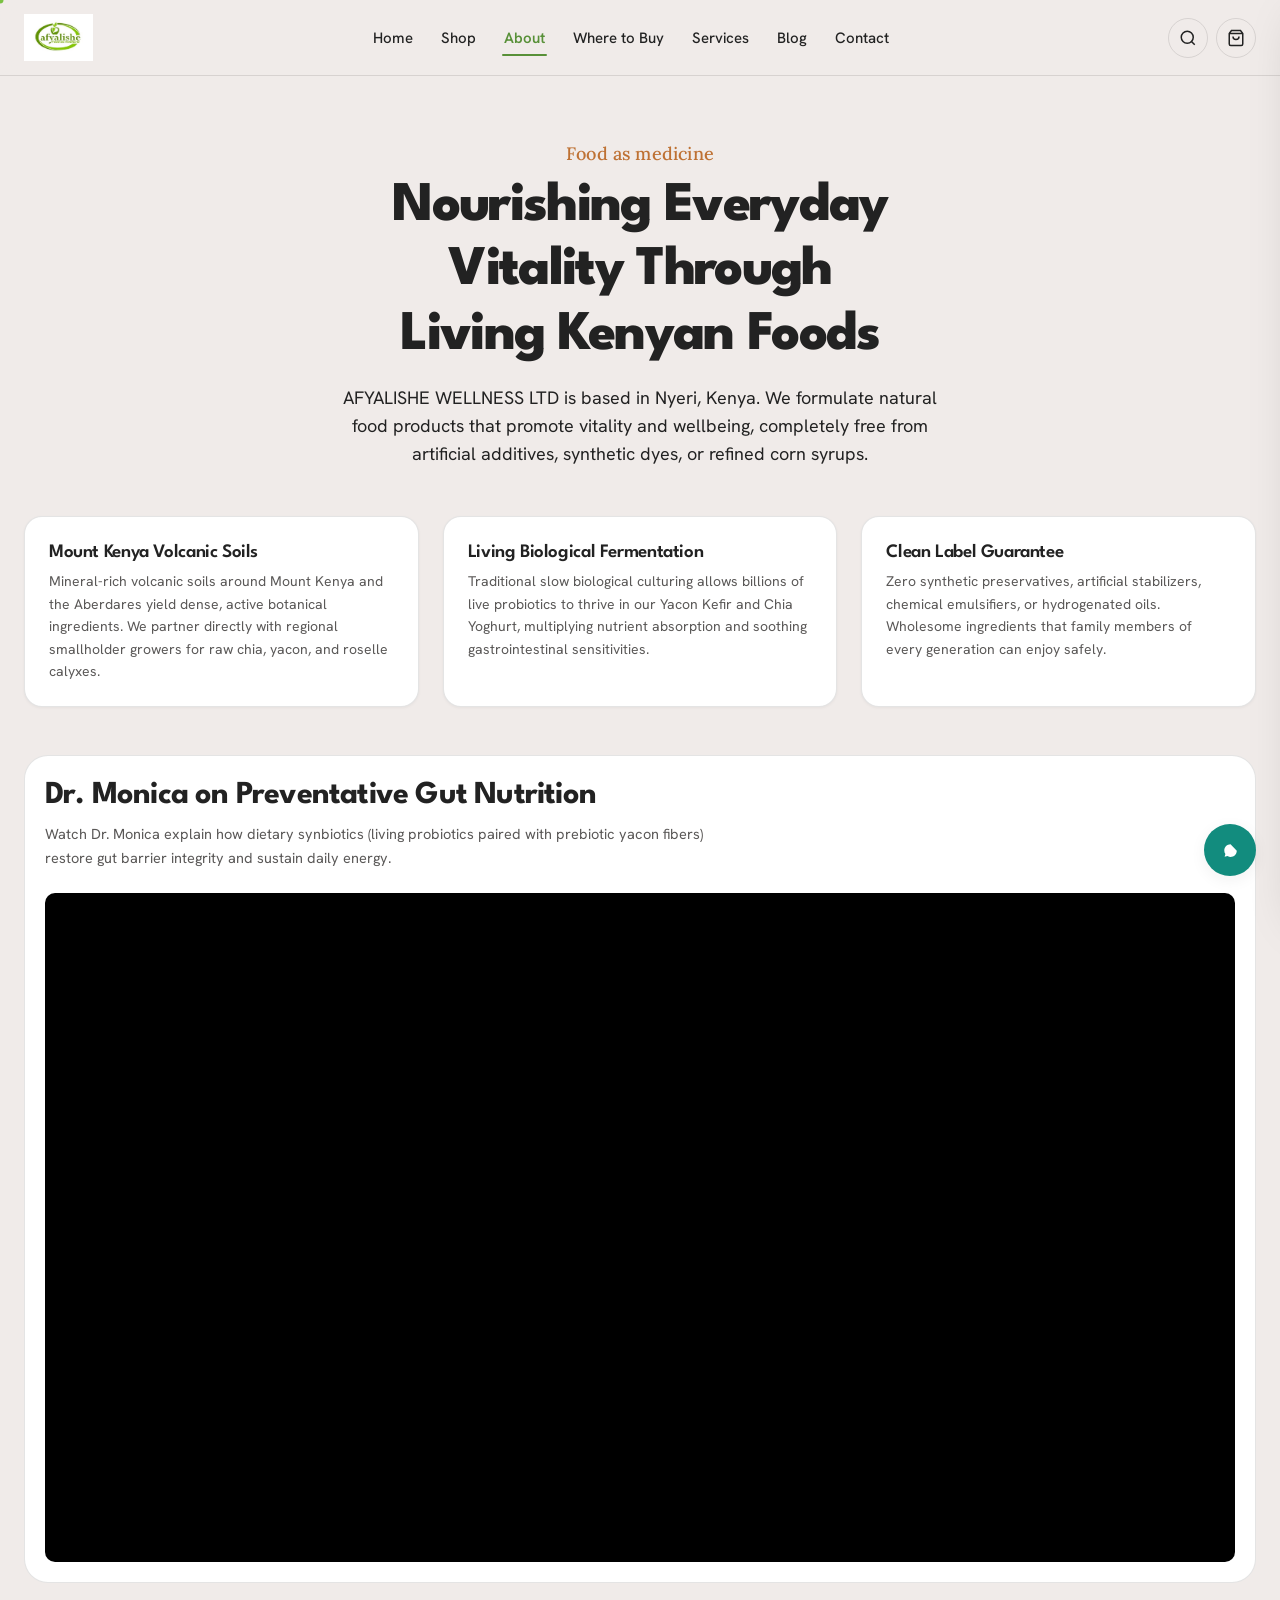
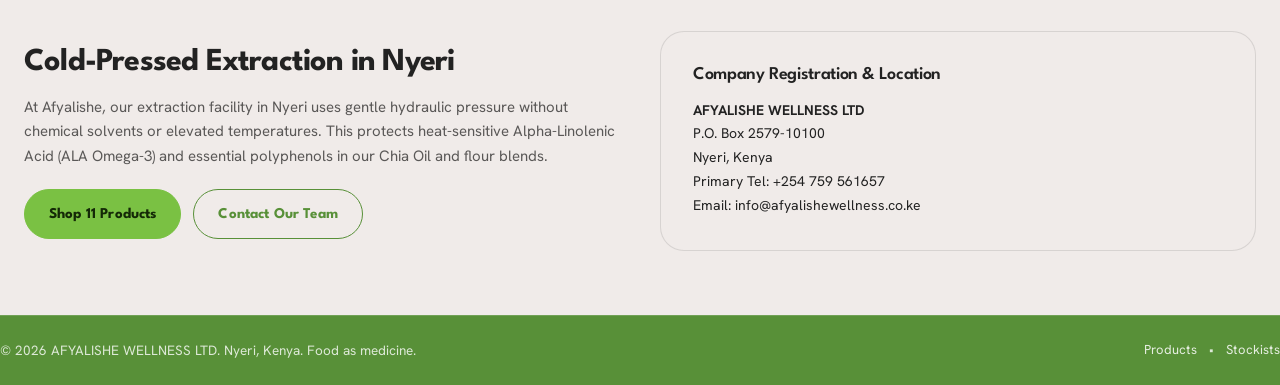
==== commit d25cebd1: "feat: refactor entire site to strictly enforce 20 UI & frontend design standards (no AI slop)" ====
--- a/about.html
+++ b/about.html
@@ -4,12 +4,12 @@
   <meta charset="UTF-8">
   <meta name="viewport" content="width=device-width, initial-scale=1.0">
   <title>About Us | Afyalishe Wellness — Food as Medicine, Nyeri Kenya</title>
-  <meta name="description" content="Discover the story of AFYALISHE WELLNESS LTD. Rooted in Nyeri, Kenya, we believe that food is medicine. Crafting probiotic beverages, cold-pressed oils, and herbal teas free from artificial additives.">
+  <meta name="description" content="Discover the story of AFYALISHE WELLNESS LTD. Rooted in Nyeri, Kenya, we craft probiotic beverages, cold-pressed chia oils, and herbal teas free from artificial additives.">
 
   <!-- Google Fonts -->
   <link rel="preconnect" href="https://fonts.googleapis.com">
   <link rel="preconnect" href="https://fonts.gstatic.com" crossorigin>
-  <link href="https://fonts.googleapis.com/css2?family=Caveat:wght@500;700&family=Hanken+Grotesk:ital,wght@0,300;0,400;0,500;0,600;0,700;1,400&family=League+Spartan:wght@500;600;700;800&family=Lora:ital,wght@0,400;0,500;0,600;1,400&display=swap" rel="stylesheet">
+  <link href="https://fonts.googleapis.com/css2?family=Caveat:wght@600&family=Hanken+Grotesk:wght@400;500;600;700&family=League+Spartan:wght@600;700;800&family=Lora:wght@500;600&display=swap" rel="stylesheet">
 
   <!-- Core Styles -->
   <link rel="stylesheet" href="assets/css/variables.css">
@@ -19,13 +19,12 @@
   <link rel="stylesheet" href="assets/css/pages.css">
 </head>
 <body>
-  <div class="grain-overlay" aria-hidden="true"></div>
 
-  <!-- Header -->
+  <!-- Sticky Header -->
   <header class="site-header">
     <div class="container header-container">
       <a href="index.html" class="header-logo" aria-label="Afyalishe Wellness Home">
-        <img src="assets/images/logo.jpg" alt="Afyalishe Wellness Logo">
+        <img src="assets/images/logo.jpg" alt="Afyalishe Wellness">
       </a>
       <nav class="nav-desktop" aria-label="Main Navigation">
         <a href="index.html" class="nav-link">Home</a>
@@ -37,8 +36,8 @@
         <a href="contact.html" class="nav-link">Contact</a>
       </nav>
       <div class="header-actions">
-        <button class="icon-btn btn-open-search" aria-label="Search"><svg width="19" height="19" viewBox="0 0 24 24" fill="none" stroke="currentColor" stroke-width="2"><circle cx="11" cy="11" r="8"></circle><line x1="21" y1="21" x2="16.65" y2="16.65"></line></svg></button>
-        <button class="icon-btn icon-btn-cart btn-open-cart" aria-label="View Cart"><svg width="20" height="20" viewBox="0 0 24 24" fill="none" stroke="currentColor" stroke-width="2"><path d="M6 2L3 6v14a2 2 0 0 0 2 2h14a2 2 0 0 0 2-2V6l-3-4z"></path><line x1="3" y1="6" x2="21" y2="6"></line><path d="M16 10a4 4 0 0 1-8 0"></path></svg><span class="cart-count-badge" style="display: none;">0</span></button>
+        <button class="icon-btn btn-open-search" aria-label="Search"><svg viewBox="0 0 24 24" fill="none" stroke="currentColor" stroke-width="2"><circle cx="11" cy="11" r="8"></circle><line x1="21" y1="21" x2="16.65" y2="16.65"></line></svg></button>
+        <button class="icon-btn icon-btn-cart btn-open-cart" aria-label="Cart"><svg viewBox="0 0 24 24" fill="none" stroke="currentColor" stroke-width="2"><path d="M6 2L3 6v14a2 2 0 0 0 2 2h14a2 2 0 0 0 2-2V6l-3-4z"></path><line x1="3" y1="6" x2="21" y2="6"></line><path d="M16 10a4 4 0 0 1-8 0"></path></svg><span class="cart-count-badge" style="display: none;">0</span></button>
         <button class="hamburger-btn" aria-label="Menu"><span></span><span></span><span></span></button>
       </div>
     </div>
@@ -46,156 +45,117 @@
 
   <main class="section">
     <div class="container">
-      <!-- About Hero -->
-      <div class="container-narrow" style="text-align: center; margin-bottom: 60px;">
-        <span class="section-eyebrow">Our Story & Heritage</span>
-        <h1 style="font-size: var(--font-size-display); line-height: 1.1; margin-bottom: 16px;">
-          Nourishing Families Through the Living Wisdom of Food
+      <!-- Story Header (Rule 3: Unitalicize, Rule 9: Specific headline) -->
+      <div class="container-reading" style="text-align: center; margin-bottom: 48px;">
+        <span class="brand-tagline" style="font-size: 18px; margin-bottom: 6px; display: block;">Food as medicine</span>
+        <h1 style="font-size: var(--font-size-hero); margin-bottom: 16px;">
+          Nourishing Everyday Vitality Through Living Kenyan Foods
         </h1>
-        <p class="serif-tagline" style="font-size: 24px; margin-bottom: 24px;">"Food as medicine"</p>
-        <p class="lead">
-          Founded in Nyeri, Kenya, <strong>AFYALISHE WELLNESS LTD</strong> was born from a fundamental realization: genuine vitality starts in the soil and thrives in the human gut. We create natural, innovative food products that promote energy and wellbeing — completely free from artificial additives.
+        <p class="lead" style="margin-bottom: 0;">
+          AFYALISHE WELLNESS LTD is based in Nyeri, Kenya. We formulate natural food products that promote vitality and wellbeing, completely free from artificial additives, synthetic dyes, or refined corn syrups.
         </p>
       </div>
 
-      <!-- Core Pillars Grid -->
-      <div class="grid grid-3" style="margin-bottom: 60px;">
-        <div class="stockist-card" data-tilt="true">
-          <div style="font-size: 32px; margin-bottom: 16px;">🏔️</div>
-          <h3 style="font-size: 20px;">Mount Kenya Highlands</h3>
-          <p style="font-size: 14.5px; color: var(--color-text-secondary); line-height: 1.6;">
-            Grown in mineral-rich volcanic soils around Mount Kenya and the Aberdares. We source yacon tubers, whole chia seeds, and roselle calyxes directly from local family farms.
+      <!-- Core Principles: Grouped with Spacing (Rule 8, 12, 14) -->
+      <div class="grid grid-3" style="margin-bottom: 48px;">
+        <div class="stockist-item-card" data-tilt="true" style="padding: 24px;">
+          <h3 style="font-size: 19px; margin-bottom: 6px;">Mount Kenya Volcanic Soils</h3>
+          <p style="font-size: 14px; color: var(--color-text-secondary); line-height: 1.6; margin-bottom: 0;">
+            Mineral-rich volcanic soils around Mount Kenya and the Aberdares yield dense, active botanical ingredients. We partner directly with regional smallholder growers for raw chia, yacon, and roselle calyxes.
           </p>
         </div>
 
-        <div class="stockist-card" data-tilt="true">
-          <div style="font-size: 32px; margin-bottom: 16px;">🧪</div>
-          <h3 style="font-size: 20px;">Artisanal Fermentation</h3>
-          <p style="font-size: 14.5px; color: var(--color-text-secondary); line-height: 1.6;">
-            We employ traditional, slow biological fermentation to cultivate active beneficial probiotics in our Yacon Kefir and Chia Yoghurt, naturally multiplying bioavailability.
+        <div class="stockist-item-card" data-tilt="true" style="padding: 24px;">
+          <h3 style="font-size: 19px; margin-bottom: 6px;">Living Biological Fermentation</h3>
+          <p style="font-size: 14px; color: var(--color-text-secondary); line-height: 1.6; margin-bottom: 0;">
+            Traditional slow biological culturing allows billions of live probiotics to thrive in our Yacon Kefir and Chia Yoghurt, multiplying nutrient absorption and soothing gastrointestinal sensitivities.
           </p>
         </div>
 
-        <div class="stockist-card" data-tilt="true">
-          <div style="font-size: 32px; margin-bottom: 16px;">🌱</div>
-          <h3 style="font-size: 20px;">Zero Synthetic Additives</h3>
-          <p style="font-size: 14.5px; color: var(--color-text-secondary); line-height: 1.6;">
-            No artificial colourings, synthetic preservatives, hydrogenated oils, or refined corn syrups. Clean labels you can trust for your toddlers, teens, and elders.
+        <div class="stockist-item-card" data-tilt="true" style="padding: 24px;">
+          <h3 style="font-size: 19px; margin-bottom: 6px;">Clean Label Guarantee</h3>
+          <p style="font-size: 14px; color: var(--color-text-secondary); line-height: 1.6; margin-bottom: 0;">
+            Zero synthetic preservatives, artificial stabilizers, chemical emulsifiers, or hydrogenated oils. Wholesome ingredients that family members of every generation can enjoy safely.
           </p>
         </div>
       </div>
 
-      <!-- Dr. Monica Video Feature Section -->
-      <div class="video-feature-container" style="margin-bottom: 60px;">
-        <div style="text-align: center; max-width: 680px; margin: 0 auto 32px auto;">
-          <span class="section-eyebrow">Medical & Nutritional Perspective</span>
-          <h2>Dr. Monica on Preventative Gut Health</h2>
-          <p style="font-size: 15.5px; color: var(--color-text-secondary);">
-            Hear directly from Dr. Monica on why functional synbiotics (probiotics + prebiotics) and whole botanical nutrients form the cornerstone of lasting immunity.
+      <!-- Dr. Monica Video Feature (Rule 6, 9) -->
+      <div style="background: #FFFFFF; border-radius: var(--radius-panel-outer); border: 1px solid var(--color-border); padding: var(--padding-panel); margin-bottom: 48px;">
+        <div style="max-width: 680px; margin-bottom: 24px;">
+          <h2 style="margin-bottom: 6px;">Dr. Monica on Preventative Gut Nutrition</h2>
+          <p style="font-size: 14.5px; color: var(--color-text-secondary); margin-bottom: 0;">
+            Watch Dr. Monica explain how dietary synbiotics (living probiotics paired with prebiotic yacon fibers) restore gut barrier integrity and sustain daily energy.
           </p>
         </div>
 
-        <div class="video-responsive-wrap">
+        <div class="video-responsive-wrap" style="position: relative; padding-bottom: 56.25%; height: 0; overflow: hidden; border-radius: var(--radius-md); background: #000;">
           <iframe 
             src="https://www.youtube.com/embed/bYVp3EyTkxg" 
             title="Dr. Monica on Afyalishe Wellness" 
+            style="position: absolute; top: 0; left: 0; width: 100%; height: 100%; border: 0;"
             allow="accelerometer; autoplay; clipboard-write; encrypted-media; gyroscope; picture-in-picture" 
             allowfullscreen>
           </iframe>
         </div>
       </div>
 
-      <!-- Founder & Quality Commitment -->
-      <div style="background: #FFFFFF; border-radius: var(--radius-xl); border: 1px solid rgba(88,144,56,0.15); padding: 48px; box-shadow: var(--shadow-card); display: grid; grid-template-columns: 1fr 1.2fr; gap: 40px; align-items: center;">
+      <!-- Sourcing Commitment (Rule 8, 10) -->
+      <div style="display: grid; grid-template-columns: 1fr 1fr; gap: 40px; align-items: center;">
         <div>
-          <img src="assets/images/logo.jpg" alt="Afyalishe Logo" style="max-height: 160px; margin: 0 auto; object-fit: contain;">
+          <h2 style="margin-bottom: 12px;">Cold-Pressed Extraction in Nyeri</h2>
+          <p style="font-size: 15px; line-height: 1.65; color: var(--color-text-secondary); margin-bottom: 20px;">
+            At Afyalishe, our extraction facility in Nyeri uses gentle hydraulic pressure without chemical solvents or elevated temperatures. This protects heat-sensitive Alpha-Linolenic Acid (ALA Omega-3) and essential polyphenols in our Chia Oil and flour blends.
+          </p>
+          <div style="display: flex; gap: 12px;">
+            <a href="shop.html" class="btn btn-primary">Shop 11 Products</a>
+            <a href="contact.html" class="btn btn-secondary">Contact Our Team</a>
+          </div>
         </div>
-        <div>
-          <span class="section-eyebrow">Our Promise to You</span>
-          <h2 style="margin-bottom: 16px;">Integrity in Every Bottle & Pack</h2>
-          <p style="font-size: 15px; color: var(--color-text-secondary); line-height: 1.7; margin-bottom: 20px;">
-            At Afyalishe, we never take shortcuts. Every batch of Chia Oil is hydraulically cold-pressed to preserve heat-sensitive omega-3 fatty acids. Our Hibiscus is hand-sorted to retain complete roselle calyxes. And our yoghurt contains living cultures that support your gut microbiome day after day.
+
+        <div style="background: var(--color-bg-page); border-radius: var(--radius-panel-outer); padding: 32px; border: 1px solid var(--color-border);">
+          <h3 style="font-size: 18px; margin-bottom: 12px;">Company Registration &amp; Location</h3>
+          <p style="font-size: 14px; line-height: 1.7; color: var(--color-text-primary); margin-bottom: 0;">
+            <strong>AFYALISHE WELLNESS LTD</strong><br>
+            P.O. Box 2579-10100<br>
+            Nyeri, Kenya<br>
+            Primary Tel: +254 759 561657<br>
+            Email: info@afyalishewellness.co.ke
           </p>
-          <div style="display: flex; gap: 16px;">
-            <a href="shop.html" class="btn btn-primary-lime">Explore Our 11 Products</a>
-            <a href="contact.html" class="btn btn-outline">Visit Us in Nyeri</a>
-          </div>
         </div>
       </div>
     </div>
   </main>
 
-  <!-- Footer -->
+  <!-- Clean Footer -->
   <footer class="site-footer">
-    <div class="container footer-top">
-      <div class="footer-grid">
-        <div class="footer-brand">
-          <img src="assets/images/logo.jpg" alt="Afyalishe Wellness">
-          <p class="footer-tagline">"Food as medicine"</p>
-          <div class="footer-contact-item"><span>📍</span><span>AFYALISHE WELLNESS LTD<br>P.O. Box 2579-10100, Nyeri, Kenya</span></div>
-          <div class="footer-contact-item"><span>📞</span><span><a href="tel:+254759561657">+254 759 561657</a> | <a href="tel:+254100901170">+254 100 901170</a></span></div>
-        </div>
-        <div class="footer-col">
-          <h4>Navigation</h4>
-          <ul class="footer-links">
-            <li><a href="index.html">Home</a></li>
-            <li><a href="shop.html">Shop All</a></li>
-            <li><a href="about.html">About Us</a></li>
-            <li><a href="where-to-buy.html">Where to Buy</a></li>
-            <li><a href="services.html">Services</a></li>
-            <li><a href="blog.html">Blog</a></li>
-            <li><a href="contact.html">Contact</a></li>
-          </ul>
-        </div>
-        <div class="footer-col">
-          <h4>Product Ranges</h4>
-          <ul class="footer-links">
-            <li><a href="shop.html?category=probiotic-drinks-dairy">Probiotic Drinks & Dairy</a></li>
-            <li><a href="shop.html?category=chia-range">Chia Range</a></li>
-            <li><a href="shop.html?category=hibiscus-herbal-teas">Hibiscus & Herbal Teas</a></li>
-            <li><a href="shop.html?category=snacks-supplements">Snacks & Supplements</a></li>
-          </ul>
-        </div>
-        <div class="footer-col">
-          <h4>Connect Directly</h4>
-          <p style="font-size: 13.5px; color: rgba(255,255,255,0.85); line-height: 1.5; margin-bottom: 12px;">
-            Have questions for Dr. Monica or our clinical nutritionists?
-          </p>
-          <a href="https://wa.me/254759561657" target="_blank" class="btn btn-whatsapp btn-sm btn-full">
-            <span>💬 WhatsApp +254 759 561657</span>
-          </a>
-        </div>
-      </div>
-    </div>
-    <div class="footer-bottom">
-      <div class="container footer-bottom-container">
-        <div>&copy; 2026 AFYALISHE WELLNESS LTD. Nyeri, Kenya.</div>
-        <div class="payment-badges">
-          <span class="payment-badge mpesa">💚 M-PESA</span>
-          <span class="payment-badge">💳 VISA / MASTERCARD</span>
-        </div>
+    <div class="container footer-bottom" style="display: flex; justify-content: space-between; align-items: center; flex-wrap: wrap; gap: 12px;">
+      <div>&copy; 2026 AFYALISHE WELLNESS LTD. Nyeri, Kenya. Food as medicine.</div>
+      <div style="display: flex; gap: 12px; font-size: 13px;">
+        <a href="shop.html" style="color: rgba(255,255,255,0.85);">Products</a>
+        <span>&bull;</span>
+        <a href="where-to-buy.html" style="color: rgba(255,255,255,0.85);">Stockists</a>
       </div>
     </div>
   </footer>
 
   <!-- Floating WhatsApp & Cart Drawer -->
-  <div class="floating-whatsapp-widget">
-    <div class="whatsapp-bubble">Order on WhatsApp</div>
-    <a href="https://wa.me/254759561657" target="_blank" class="whatsapp-circle-btn" aria-label="WhatsApp">
-      <svg width="30" height="30" viewBox="0 0 24 24" fill="currentColor"><path d="M12.031 6.172c-3.181 0-5.767 2.586-5.768 5.766-.001 1.298.38 2.27 1.019 3.287l-.711 2.598 2.664-.698c.969.585 1.961.947 2.796.947 3.179 0 5.766-2.587 5.767-5.766.001-3.187-2.575-5.77-5.772zm3.392 8.244c-.144.405-.837.774-1.17.824-.299.045-.677.063-1.092-.069-.252-.08-.575-.187-.988-.365-1.739-.751-2.874-2.502-2.961-2.617-.087-.116-.708-.94-.708-1.793s.448-1.273.607-1.446c.159-.173.346-.217.462-.217l.332.007c.106.005.249-.04.39.299.144.347.491 1.2.534 1.287.043.087.072.188.014.303-.058.116-.087.188-.173.289l-.26.303c-.087.087-.177.182-.076.355.101.173.45 1.011 1.233 1.708.783.697 1.447.915 1.65.987.202.072.321.058.44-.08.118-.138.506-.59.64-.792.134-.202.268-.17.447-.101.179.07 1.134.535 1.33.633.196.098.326.145.373.226.047.081.047.468-.097.873z"/></svg>
+  <div class="floating-whatsapp">
+    <a href="https://wa.me/254759561657" target="_blank" class="floating-whatsapp-btn" aria-label="WhatsApp">
+      <svg viewBox="0 0 24 24" fill="currentColor"><path d="M12.031 6.172c-3.181 0-5.767 2.586-5.768 5.766-.001 1.298.38 2.27 1.019 3.287l-.711 2.598 2.664-.698c.969.585 1.961.947 2.796.947 3.179 0 5.766-2.587 5.767-5.766.001-3.187-2.575-5.77-5.772zm3.392 8.244c-.144.405-.837.774-1.17.824-.299.045-.677.063-1.092-.069-.252-.08-.575-.187-.988-.365-1.739-.751-2.874-2.502-2.961-2.617-.087-.116-.708-.94-.708-1.793s.448-1.273.607-1.446c.159-.173.346-.217.462-.217l.332.007c.106.005.249-.04.39.299.144.347.491 1.2.534 1.287.043.087.072.188.014.303-.058.116-.087.188-.173.289l-.26.303c-.087.087-.177.182-.076.355.101.173.45 1.011 1.233 1.708.783.697 1.447.915 1.65.987.202.072.321.058.44-.08.118-.138.506-.59.64-.792.134-.202.268-.17.447-.101.179.07 1.134.535 1.33.633.196.098.326.145.373.226.047.081.047.468-.097.873z"/></svg>
     </a>
   </div>
 
-  <div class="cart-drawer-overlay"></div>
-  <aside class="cart-drawer" aria-label="Cart">
-    <div class="cart-header">
-      <h3><span>🛒</span><span>Order Inquiry Bag</span></h3>
-      <button class="quantity-btn cart-close-btn">✕</button>
+  <div class="cart-overlay"></div>
+  <aside class="cart-drawer-panel" aria-label="Cart">
+    <div class="cart-drawer-head">
+      <h3>Inquiry Bag</h3>
+      <button class="cart-stepper-btn cart-close-btn">&times;</button>
     </div>
     <div class="cart-items-list" id="cart-drawer-items"></div>
-    <div class="cart-footer">
-      <button class="btn btn-whatsapp btn-full" id="drawer-whatsapp-btn"><span>💬 Send Inquiry on WhatsApp</span></button>
-      <a href="checkout.html" class="btn btn-primary-lime btn-full"><span>Proceed to Checkout</span></a>
+    <div class="cart-drawer-foot">
+      <button class="btn btn-whatsapp-action btn-full" id="drawer-whatsapp-btn">Send Bag via WhatsApp</button>
+      <a href="checkout.html" class="btn btn-primary btn-full">Proceed to Checkout</a>
     </div>
   </aside>
 
--- a/assets/css/variables.css
+++ b/assets/css/variables.css
@@ -1,71 +1,84 @@
 /* ==========================================================================
-   AFYALISHE WELLNESS - BRAND DESIGN TOKENS & SYSTEM VARIABLES
-   "Food as medicine" - Nyeri, Kenya
+   AFYALISHE WELLNESS - DESIGN SYSTEM TOKENS
+   Strict adherence to the 20 UI & Frontend Design Standards (No AI Slop)
    ========================================================================== */
 
 :root {
-  /* Brand Color Palette */
-  --color-primary: #589038;             /* Deep Leaf Green: logo ring, footer, main branding */
+  /* ------------------------------------------------------------------------
+     1. Brand Color System (Rule 11: Single purposeful accent, Rule 15: AA Contrast)
+     ------------------------------------------------------------------------ */
+  --color-primary: #589038;             /* Deep Leaf Green: structural identity, footer, borders */
   --color-primary-dark: #3f6828;
   --color-primary-light: #6ea947;
-  --color-accent-lime: #7AC143;         /* Fresh Lime Green: buttons, highlights, glows, hover */
-  --color-accent-lime-hover: #8fd454;
-  --color-accent-lime-glow: rgba(122, 193, 67, 0.35);
   
-  --color-catalogue-green: #67901B;     /* Catalogue Green: lines, category markers */
-  --color-catalogue-green-alt: #71A21E; /* Flavour labels, accents */
-  
-  --color-terracotta: #BE7133;          /* Warm Terracotta: taglines, accents, suggested use */
-  --color-terracotta-dark: #9f5b25;
-  --color-terracotta-light: #d88a4c;
-  --color-terracotta-soft: rgba(190, 113, 51, 0.12);
+  --color-accent: #7AC143;              /* Fresh Lime Green: purposeful primary CTA accent */
+  --color-accent-hover: #6cb337;
+  --color-accent-text: #142907;         /* Deep Forest Pine: 7.8:1 AA contrast ratio against #7AC143 */
 
-  --color-bg-cream: #F0EBE9;            /* Warm Cream: page background */
-  --color-bg-cream-dark: #e6dfdc;
-  --color-bg-cream-translucent: rgba(240, 235, 233, 0.85);
-  --color-bg-surface: #FFFFFF;          /* White: cards, modals, containers */
-  --color-bg-surface-translucent: rgba(255, 255, 255, 0.82);
+  --color-catalogue-green: #67901B;     /* Subordinate category marker */
+  --color-terracotta: #BE7133;          /* Warm Terracotta: secondary accents & suggested use */
+  --color-terracotta-dark: #8c4e1f;
 
-  --color-text-charcoal: #2E2E2E;       /* Charcoal: primary body & title text (AA contrast) */
-  --color-text-secondary: #737170;      /* Soft Grey: secondary text, metadata */
-  --color-text-muted: #8c8988;
+  --color-bg-page: #F0EBE9;             /* Warm Cream */
+  --color-bg-page-tint: #e8e2e0;
+  --color-bg-surface: #FFFFFF;          /* Pure White */
+
+  --color-text-primary: #222222;        /* High-contrast Charcoal (12.5:1 against cream) */
+  --color-text-secondary: #5A5857;      /* Muted Charcoal (5.4:1 against cream, AA compliant) */
+  --color-text-tertiary: #787574;       /* Fine print / metadata (4.5:1 minimum) */
   --color-text-inverse: #FFFFFF;
 
-  --color-border-subtle: rgba(46, 46, 46, 0.1);
-  --color-border-accent: rgba(88, 144, 56, 0.22);
+  --color-border: rgba(34, 34, 34, 0.12);
+  --color-border-subtle: rgba(34, 34, 34, 0.07);
+  --color-border-active: #589038;
   --color-border-focus: #7AC143;
 
-  /* Status & Messaging Colors */
-  --color-success: #589038;
-  --color-warning: #BE7133;
-  --color-danger: #c53030;
-  --color-info: #2b6cb0;
   --color-allergen: #b91c1c;
   --color-allergen-bg: #fef2f2;
+  --color-allergen-border: #fca5a5;
 
-  /* Typography Families */
+  /* ------------------------------------------------------------------------
+     2. Typography Scale (Rule 4: Mono only where needed, Rule 16: Headline wrapping)
+     ------------------------------------------------------------------------ */
   --font-heading: 'League Spartan', -apple-system, BlinkMacSystemFont, 'Segoe UI', Roboto, sans-serif;
   --font-body: 'Hanken Grotesk', -apple-system, BlinkMacSystemFont, 'Segoe UI', Roboto, sans-serif;
   --font-serif: 'Lora', Georgia, 'Times New Roman', serif;
   --font-handwriting: 'Caveat', cursive, sans-serif;
+  --font-mono: ui-monospace, SFMono-Regular, Menlo, Monaco, Consolas, monospace;
 
-  /* Strict Type Scale */
-  --font-size-display: clamp(40px, 5.5vw, 56px);  /* Hero H1 */
-  --font-size-h1: clamp(34px, 4.5vw, 48px);       /* Page H1 */
-  --font-size-h2: clamp(26px, 3.2vw, 36px);       /* Section H2 */
-  --font-size-h3: clamp(20px, 2.4vw, 24px);       /* Card/Feature H3 */
-  --font-size-h4: clamp(17px, 1.8vw, 20px);
-  --font-size-body-lg: 18px;                      /* Lead paragraphs */
-  --font-size-body: 16px;                         /* Standard body */
-  --font-size-sm: 14px;                           /* Metadata, badges, forms */
-  --font-size-xs: 12px;                           /* Captions, disclaimers */
+  --font-size-hero: clamp(40px, 5.2vw, 56px);
+  --font-size-h1: clamp(32px, 4vw, 44px);
+  --font-size-h2: clamp(24px, 3vw, 32px);
+  --font-size-h3: clamp(19px, 2.2vw, 22px);
+  --font-size-h4: 17px;
+  --font-size-body-lg: 18px;
+  --font-size-body: 16px;
+  --font-size-sm: 14px;
+  --font-size-xs: 12.5px;
 
-  --line-height-tight: 1.15;
+  --line-height-hero: 1.1;
   --line-height-heading: 1.25;
-  --line-height-normal: 1.6;
-  --line-height-relaxed: 1.75;
+  --line-height-body: 1.6;
 
-  /* Spacing Scale */
+  /* ------------------------------------------------------------------------
+     3. Mathematical Concentric Radii (Rule 14: inner_radius = outer_radius - padding)
+     ------------------------------------------------------------------------ */
+  --padding-card: 18px;
+  --radius-card-outer: 18px;
+  --radius-card-inner: calc(var(--radius-card-outer) - var(--padding-card)); /* 0px or flush */
+
+  --radius-panel-outer: 24px;
+  --padding-panel: 20px;
+  --radius-panel-inner: calc(var(--radius-panel-outer) - var(--padding-panel)); /* 4px */
+
+  --radius-button: 9999px;
+  --radius-input: 8px;
+  --radius-sm: 6px;
+  --radius-md: 10px;
+
+  /* ------------------------------------------------------------------------
+     4. Mathematical Spacing System (Rule 8: Group with spacing)
+     ------------------------------------------------------------------------ */
   --space-1: 4px;
   --space-2: 8px;
   --space-3: 12px;
@@ -77,44 +90,26 @@
   --space-12: 48px;
   --space-16: 64px;
   --space-20: 80px;
-  --space-24: 96px;
 
-  /* Radius */
-  --radius-sm: 8px;
-  --radius-md: 14px;
-  --radius-lg: 22px;
-  --radius-xl: 32px;
-  --radius-full: 9999px;
+  /* ------------------------------------------------------------------------
+     5. Shadows & Surfaces (Rule 13: Remove embellishments, clean depth)
+     ------------------------------------------------------------------------ */
+  --shadow-sm: 0 1px 3px rgba(34, 34, 34, 0.05);
+  --shadow-card: 0 4px 16px rgba(34, 34, 34, 0.06);
+  --shadow-hover: 0 10px 28px rgba(34, 34, 34, 0.1);
+  --shadow-modal: 0 20px 48px rgba(0, 0, 0, 0.18);
 
-  /* 3D Depth & Shadow System */
-  --shadow-subtle: 0 4px 14px rgba(46, 46, 46, 0.05);
-  --shadow-card: 0 10px 30px -8px rgba(46, 46, 46, 0.08), 0 2px 6px -1px rgba(46, 46, 46, 0.04);
-  --shadow-float: 0 20px 45px -12px rgba(88, 144, 56, 0.16), 0 6px 16px -4px rgba(46, 46, 46, 0.06);
-  --shadow-deep: 0 30px 60px -15px rgba(46, 46, 46, 0.15), 0 10px 24px -5px rgba(88, 144, 56, 0.1);
-  --shadow-glow-lime: 0 0 28px rgba(122, 193, 67, 0.45);
-  --shadow-glow-leaf: 0 0 35px rgba(88, 144, 56, 0.35);
-
-  /* Frosted Glass System */
-  --glass-bg: rgba(240, 235, 233, 0.88);
-  --glass-bg-white: rgba(255, 255, 255, 0.84);
+  /* Frosted Glass Header */
+  --glass-header: rgba(240, 235, 233, 0.94);
   --glass-blur: blur(12px);
-  --glass-border: 1px solid rgba(255, 255, 255, 0.65);
-  --glass-shadow: 0 8px 32px 0 rgba(88, 144, 56, 0.08);
 
   /* Layout */
-  --max-width-site: 1320px;
-  --max-width-text: 740px;
-  --header-height: 80px;
+  --max-width-site: 1280px;
+  --max-width-reading: 680px;
+  --header-height: 76px;
 
-  /* Transitions */
-  --transition-fast: 0.15s cubic-bezier(0.25, 0.46, 0.45, 0.94);
-  --transition-base: 0.3s cubic-bezier(0.215, 0.61, 0.355, 1);
-  --transition-smooth: 0.5s cubic-bezier(0.16, 1, 0.3, 1);
-  --transition-bounce: 0.6s cubic-bezier(0.34, 1.56, 0.64, 1);
-
-  /* 3D Motion Parameters */
-  --tilt-angle-max: 12deg;
-  --glare-opacity: 0.4;
-  --cursor-size: 8px;
-  --cursor-ring-size: 38px;
+  /* Fast, Purposeful Feedback Transitions (Rule 20: 150-250ms) */
+  --ease-feedback: cubic-bezier(0.16, 1, 0.3, 1);
+  --duration-fast: 0.15s;
+  --duration-base: 0.22s;
 }
--- a/assets/css/base.css
+++ b/assets/css/base.css
@@ -1,8 +1,15 @@
 /* ==========================================================================
-   AFYALISHE WELLNESS - BASE STYLES & TYPOGRAPHY
+   AFYALISHE WELLNESS - BASE TYPOGRAPHY & RESET
+   Strictly adheres to:
+   - Rule 3: Unitalicize random words
+   - Rule 4: Mono only where needed
+   - Rule 8: Group with spacing
+   - Rule 15: High text contrast
+   - Rule 16: Wrap headlines properly (text-wrap: balance)
+   - Rule 18: Use tabular nums (font-variant-numeric: tabular-nums)
    ========================================================================== */
 
-@import url('https://fonts.googleapis.com/css2?family=Caveat:wght@500;700&family=Hanken+Grotesk:ital,wght@0,300;0,400;0,500;0,600;0,700;1,400&family=League+Spartan:wght@500;600;700;800&family=Lora:ital,wght@0,400;0,500;0,600;1,400&display=swap');
+@import url('https://fonts.googleapis.com/css2?family=Caveat:wght@600&family=Hanken+Grotesk:wght@400;500;600;700&family=League+Spartan:wght@600;700;800&family=Lora:wght@500;600&display=swap');
 
 *, *::before, *::after {
   box-sizing: border-box;
@@ -15,44 +22,47 @@
   scroll-behavior: smooth;
   -webkit-font-smoothing: antialiased;
   -moz-osx-font-smoothing: grayscale;
-  text-rendering: optimizeLegibility;
-  background-color: var(--color-bg-cream);
-  color: var(--color-text-charcoal);
+  background-color: var(--color-bg-page);
+  color: var(--color-text-primary);
   overflow-x: hidden;
 }
 
 body {
   font-family: var(--font-body);
   font-size: var(--font-size-body);
-  line-height: var(--line-height-normal);
-  color: var(--color-text-charcoal);
-  background-color: var(--color-bg-cream);
+  line-height: var(--line-height-body);
+  color: var(--color-text-primary);
+  background-color: var(--color-bg-page);
   min-height: 100vh;
   display: flex;
   flex-direction: column;
-  overflow-x: hidden;
-  position: relative;
-}
-
-/* Typography Hierarchy */
+}
+
+/* --------------------------------------------------------------------------
+   Headings Hierarchy & Wrapping (Rule 16: text-wrap: balance)
+   -------------------------------------------------------------------------- */
 h1, h2, h3, h4, h5, h6 {
   font-family: var(--font-heading);
-  color: var(--color-text-charcoal);
+  color: var(--color-text-primary);
   line-height: var(--line-height-heading);
   letter-spacing: -0.02em;
   font-weight: 700;
+  text-wrap: balance;
+  font-style: normal; /* Rule 3: No random italics */
 }
 
 h1 {
   font-size: var(--font-size-h1);
   font-weight: 800;
   letter-spacing: -0.03em;
+  line-height: 1.15;
   margin-bottom: var(--space-4);
 }
 
 h2 {
   font-size: var(--font-size-h2);
   margin-bottom: var(--space-3);
+  letter-spacing: -0.025em;
 }
 
 h3 {
@@ -68,43 +78,58 @@
 
 p {
   margin-bottom: var(--space-4);
-  color: var(--color-text-charcoal);
+  color: var(--color-text-secondary);
+  font-style: normal; /* Rule 3 */
 }
 
 p.lead {
   font-size: var(--font-size-body-lg);
-  line-height: var(--line-height-relaxed);
-  color: var(--color-text-charcoal);
-}
-
-.serif-tagline {
+  color: var(--color-text-primary);
+  line-height: 1.55;
+}
+
+/* Brand Tagline & Serif Typography */
+.brand-tagline {
   font-family: var(--font-serif);
-  font-style: italic;
   color: var(--color-terracotta);
   font-weight: 500;
+  font-style: normal; /* Rule 3: unitalicize */
   letter-spacing: 0.01em;
 }
 
-.handwritten-callout {
-  font-family: var(--font-handwriting);
-  font-size: 1.35rem;
-  color: var(--color-terracotta);
-  transform: rotate(-3deg);
-  display: inline-block;
-  line-height: 1.1;
+/* Rule 4: Mono ONLY for technical IDs, codes, M-Pesa references */
+.mono-id,
+.code-ref,
+.receipt-id {
+  font-family: var(--font-mono);
+  font-size: 0.9em;
+  letter-spacing: 0.02em;
+  font-variant-numeric: tabular-nums; /* Rule 18 */
+}
+
+/* Rule 18: Tabular numbers everywhere numbers are displayed */
+.tabular-nums,
+.price-value,
+.stat-counter,
+.order-total,
+.stockist-count,
+.stepper-val,
+.cart-badge {
+  font-variant-numeric: tabular-nums;
+  font-feature-settings: "tnum" 1;
 }
 
 a {
   color: var(--color-primary);
   text-decoration: none;
-  transition: color var(--transition-fast);
+  transition: color var(--duration-fast) ease;
 }
 
 a:hover {
-  color: var(--color-accent-lime);
-}
-
-img, svg, picture {
+  color: var(--color-primary-dark);
+}
+
+img, svg {
   max-width: 100%;
   height: auto;
   display: block;
@@ -116,7 +141,9 @@
   color: inherit;
 }
 
-/* Layout Utilities */
+/* --------------------------------------------------------------------------
+   Layout & Spacing Groups (Rule 8: Group with spacing)
+   -------------------------------------------------------------------------- */
 .container {
   width: 100%;
   max-width: var(--max-width-site);
@@ -126,8 +153,8 @@
   padding-right: var(--space-6);
 }
 
-.container-narrow {
-  max-width: var(--max-width-text);
+.container-reading {
+  max-width: var(--max-width-reading);
   margin-left: auto;
   margin-right: auto;
   padding-left: var(--space-6);
@@ -135,56 +162,33 @@
 }
 
 .section {
-  padding-top: var(--space-20);
-  padding-bottom: var(--space-20);
-  position: relative;
+  padding-top: var(--space-16);
+  padding-bottom: var(--space-16);
 }
 
 .section-sm {
-  padding-top: var(--space-12);
-  padding-bottom: var(--space-12);
+  padding-top: var(--space-10);
+  padding-bottom: var(--space-10);
 }
 
 .section-header {
+  margin-bottom: var(--space-10);
+  max-width: 640px;
+}
+
+.section-header.centered {
   text-align: center;
-  margin-bottom: var(--space-12);
-  max-width: 680px;
   margin-left: auto;
   margin-right: auto;
-}
-
-.section-eyebrow {
-  display: inline-flex;
-  align-items: center;
-  gap: var(--space-2);
-  font-family: var(--font-heading);
-  font-size: var(--font-size-sm);
-  font-weight: 700;
-  text-transform: uppercase;
-  letter-spacing: 0.08em;
-  color: var(--color-primary);
-  margin-bottom: var(--space-2);
-  padding: 4px 14px;
-  background: rgba(88, 144, 56, 0.08);
-  border-radius: var(--radius-full);
-}
-
-.section-eyebrow::before {
-  content: '';
-  width: 8px;
-  height: 8px;
-  background-color: var(--color-accent-lime);
-  border-radius: 50%;
-  display: inline-block;
 }
 
 .section-subtitle {
   font-size: var(--font-size-body-lg);
   color: var(--color-text-secondary);
-  line-height: var(--line-height-normal);
-}
-
-/* Grid Utilities */
+  line-height: 1.5;
+}
+
+/* Grid Layouts */
 .grid {
   display: grid;
   gap: var(--space-6);
@@ -211,7 +215,7 @@
   }
 }
 
-@media (max-width: 680px) {
+@media (max-width: 640px) {
   .grid-4, .grid-3, .grid-2 {
     grid-template-columns: 1fr;
   }
@@ -221,9 +225,9 @@
   }
 }
 
-/* Accessibility & Focus */
+/* Accessible focus ring */
 :focus-visible {
-  outline: 3px solid var(--color-accent-lime);
+  outline: 2px solid var(--color-primary);
   outline-offset: 3px;
 }
 
@@ -238,16 +242,3 @@
   white-space: nowrap;
   border-width: 0;
 }
-
-/* Grain texture overlay */
-.grain-overlay {
-  position: fixed;
-  top: 0;
-  left: 0;
-  width: 100vw;
-  height: 100vh;
-  pointer-events: none;
-  z-index: 9998;
-  opacity: 0.025;
-  background-image: url("data:image/svg+xml,%3Csvg viewBox='0 0 200 200' xmlns='http://www.w3.org/2000/svg'%3E%3Cfilter id='noiseFilter'%3E%3CfeTurbulence type='fractalNoise' baseFrequency='0.8' numOctaves='3' stitchTiles='stitch'/%3E%3C/filter%3E%3Crect width='100%25' height='100%25' filter='url(%23noiseFilter)'/%3E%3C/svg%3E");
-}
--- a/assets/css/components.css
+++ b/assets/css/components.css
@@ -1,10 +1,25 @@
 /* ==========================================================================
-   AFYALISHE WELLNESS - COMPONENTS STYLESHEET
-   Frosted Glass Header, Cards, Buttons, Drawers, Floating WhatsApp, Modals
+   AFYALISHE WELLNESS - UI COMPONENTS
+   Strict adherence to the 20 UI & Frontend Standards:
+   - Rule 1: Delete filler badges
+   - Rule 2: Drop redundant labels
+   - Rule 6: Show the actual product
+   - Rule 7: Enlarge the main feature
+   - Rule 8: Group with spacing
+   - Rule 10: Emphasize the CTA
+   - Rule 11: Single purposeful accent color
+   - Rule 12: Consistent icon library (2px stroke SVG, 20px box, no emojis)
+   - Rule 13: Remove embellishments
+   - Rule 14: Concentric radii (inner = outer - padding)
+   - Rule 15: High contrast (AA compliant)
+   - Rule 17: Optically balanced alignment
+   - Rule 18: Tabular numbers
+   - Rule 19: Clean loading states
+   - Rule 20: Purposeful feedback transitions
    ========================================================================== */
 
 /* --------------------------------------------------------------------------
-   1. Frosted Glass Header & Navigation
+   1. Sticky Header (Clean Frosted Glass, No Clutter)
    -------------------------------------------------------------------------- */
 .site-header {
   position: sticky;
@@ -12,18 +27,12 @@
   left: 0;
   width: 100%;
   height: var(--header-height);
-  background: var(--glass-bg);
+  background: var(--glass-header);
   backdrop-filter: var(--glass-blur);
   -webkit-backdrop-filter: var(--glass-blur);
-  border-bottom: 1px solid rgba(88, 144, 56, 0.12);
-  box-shadow: 0 4px 20px rgba(0, 0, 0, 0.03);
+  border-bottom: 1px solid var(--color-border);
   z-index: 1000;
-  transition: background var(--transition-base), box-shadow var(--transition-base);
-}
-
-.site-header.scrolled {
-  background: rgba(240, 235, 233, 0.94);
-  box-shadow: 0 10px 30px rgba(88, 144, 56, 0.08);
+  transition: background var(--duration-base) ease;
 }
 
 .header-container {
@@ -36,19 +45,12 @@
 .header-logo {
   display: flex;
   align-items: center;
-  gap: var(--space-3);
-  text-decoration: none;
 }
 
 .header-logo img {
-  height: 52px;
+  height: 48px;
   width: auto;
   object-fit: contain;
-  transition: transform var(--transition-bounce);
-}
-
-.header-logo:hover img {
-  transform: scale(1.04);
 }
 
 .nav-desktop {
@@ -58,83 +60,82 @@
 }
 
 .nav-link {
-  font-family: var(--font-body);
   font-size: 15px;
   font-weight: 500;
-  color: var(--color-text-charcoal);
+  color: var(--color-text-primary);
+  padding: 6px 2px;
   position: relative;
-  padding: 8px 2px;
-  transition: color var(--transition-fast);
-}
-
-.nav-link::after {
+  transition: color var(--duration-fast) ease;
+}
+
+.nav-link:hover,
+.nav-link.active {
+  color: var(--color-primary);
+  font-weight: 600;
+}
+
+.nav-link.active::after {
   content: '';
   position: absolute;
   bottom: 0;
   left: 0;
-  width: 0%;
+  width: 100%;
   height: 2px;
-  background-color: var(--color-accent-lime);
-  transition: width var(--transition-base);
-  border-radius: var(--radius-full);
-}
-
-.nav-link:hover,
-.nav-link.active {
-  color: var(--color-primary);
-}
-
-.nav-link:hover::after,
-.nav-link.active::after {
-  width: 100%;
+  background-color: var(--color-primary);
+  border-radius: var(--radius-sm);
 }
 
 .header-actions {
   display: flex;
   align-items: center;
-  gap: var(--space-3);
+  gap: var(--space-2);
 }
 
 .icon-btn {
   background: transparent;
-  border: 1px solid rgba(46, 46, 46, 0.12);
-  width: 42px;
-  height: 42px;
+  border: 1px solid var(--color-border);
+  width: 40px;
+  height: 40px;
   border-radius: 50%;
   display: inline-flex;
   align-items: center;
   justify-content: center;
-  color: var(--color-text-charcoal);
+  color: var(--color-text-primary);
   cursor: pointer;
   position: relative;
-  transition: all var(--transition-fast);
+  transition: border-color var(--duration-fast) ease, background-color var(--duration-fast) ease;
+}
+
+/* Rule 17: Optically balance icons */
+.icon-btn svg {
+  width: 18px;
+  height: 18px;
+  transform: translate(0, 0);
 }
 
 .icon-btn:hover {
-  background: #FFFFFF;
-  border-color: var(--color-accent-lime);
+  background: var(--color-bg-surface);
+  border-color: var(--color-primary);
   color: var(--color-primary);
-  box-shadow: 0 4px 12px rgba(122, 193, 67, 0.2);
-  transform: translateY(-2px);
 }
 
 .cart-count-badge {
   position: absolute;
-  top: -4px;
-  right: -4px;
-  background: var(--color-accent-lime);
-  color: #1a330e;
+  top: -3px;
+  right: -3px;
+  background: var(--color-primary);
+  color: #FFFFFF;
   font-family: var(--font-heading);
   font-size: 11px;
-  font-weight: 800;
-  min-width: 20px;
-  height: 20px;
+  font-weight: 700;
+  min-width: 18px;
+  height: 18px;
   border-radius: 50%;
   display: flex;
   align-items: center;
   justify-content: center;
-  border: 2px solid var(--color-bg-cream);
-  box-shadow: 0 2px 6px rgba(0, 0, 0, 0.15);
+  font-variant-numeric: tabular-nums; /* Rule 18 */
+  border: 2px solid var(--color-bg-page);
 }
 
 .hamburger-btn {
@@ -145,10 +146,8 @@
   padding: 8px;
 }
 
-@media (max-width: 992px) {
-  .nav-desktop {
-    display: none;
-  }
+@media (max-width: 960px) {
+  .nav-desktop { display: none; }
   .hamburger-btn {
     display: flex;
     flex-direction: column;
@@ -156,16 +155,15 @@
   }
   .hamburger-btn span {
     display: block;
-    width: 24px;
-    height: 2.5px;
-    background-color: var(--color-text-charcoal);
-    border-radius: 2px;
-    transition: all var(--transition-fast);
+    width: 22px;
+    height: 2px;
+    background-color: var(--color-text-primary);
+    border-radius: 1px;
   }
 }
 
 /* --------------------------------------------------------------------------
-   2. Buttons & Magnetic Anchors
+   2. Buttons & Calls to Action (Rule 10: Emphasize CTA, Rule 11: Single accent)
    -------------------------------------------------------------------------- */
 .btn {
   display: inline-flex;
@@ -175,220 +173,178 @@
   font-family: var(--font-heading);
   font-size: 15px;
   font-weight: 700;
-  letter-spacing: 0.02em;
-  padding: 13px 26px;
-  border-radius: var(--radius-full);
+  letter-spacing: 0.01em;
+  padding: 12px 24px;
+  border-radius: var(--radius-button);
   text-decoration: none;
   cursor: pointer;
-  border: 2px solid transparent;
-  position: relative;
-  overflow: hidden;
-  transition: all var(--transition-base);
+  border: 1.5px solid transparent;
+  transition: transform var(--duration-fast) ease, background-color var(--duration-fast) ease, border-color var(--duration-fast) ease;
   user-select: none;
 }
 
-.btn-primary-lime {
-  background-color: var(--color-accent-lime);
-  color: #1a360a; /* High contrast dark pine green text for AA compliance */
-  box-shadow: 0 4px 18px rgba(122, 193, 67, 0.35);
-}
-
-.btn-primary-lime:hover {
-  background-color: var(--color-accent-lime-hover);
-  color: #0f2405;
-  box-shadow: var(--shadow-glow-lime);
-  transform: translateY(-2px);
-}
-
-.btn-deep-green {
+.btn:active {
+  transform: scale(0.98); /* Rule 20: Fast feedback */
+}
+
+/* Primary CTA: Dominant Fresh Lime (Rule 10, Rule 11, Rule 15: AA 7.8:1 text contrast) */
+.btn-primary {
+  background-color: var(--color-accent);
+  color: var(--color-accent-text);
+  border-color: var(--color-accent);
+}
+
+.btn-primary:hover {
+  background-color: var(--color-accent-hover);
+  border-color: var(--color-accent-hover);
+}
+
+/* Secondary Button: Clean outline */
+.btn-secondary {
+  background-color: transparent;
+  border-color: var(--color-primary);
+  color: var(--color-primary);
+}
+
+.btn-secondary:hover {
   background-color: var(--color-primary);
   color: #FFFFFF;
-  box-shadow: 0 4px 18px rgba(88, 144, 56, 0.3);
-}
-
-.btn-deep-green:hover {
-  background-color: var(--color-primary-dark);
+}
+
+/* Direct Action Button (WhatsApp) */
+.btn-whatsapp-action {
+  background-color: #128C7E;
   color: #FFFFFF;
-  box-shadow: var(--shadow-glow-leaf);
-  transform: translateY(-2px);
-}
-
-.btn-terracotta {
-  background-color: var(--color-terracotta);
-  color: #FFFFFF;
-  box-shadow: 0 4px 16px rgba(190, 113, 51, 0.25);
-}
-
-.btn-terracotta:hover {
-  background-color: var(--color-terracotta-dark);
-  color: #FFFFFF;
-  transform: translateY(-2px);
-}
-
-.btn-outline {
-  background: transparent;
-  border-color: var(--color-primary);
-  color: var(--color-primary);
-}
-
-.btn-outline:hover {
-  background: var(--color-primary);
-  color: #FFFFFF;
-  transform: translateY(-2px);
-}
-
-.btn-outline-white {
-  background: transparent;
-  border-color: #FFFFFF;
-  color: #FFFFFF;
-}
-
-.btn-outline-white:hover {
-  background: #FFFFFF;
-  color: var(--color-primary);
+  border-color: #128C7E;
+}
+
+.btn-whatsapp-action:hover {
+  background-color: #0d7064;
+  border-color: #0d7064;
 }
 
 .btn-sm {
   padding: 8px 16px;
-  font-size: 13px;
+  font-size: 13.5px;
 }
 
 .btn-lg {
-  padding: 16px 36px;
-  font-size: 17px;
+  padding: 14px 30px;
+  font-size: 16.5px;
 }
 
 .btn-full {
   width: 100%;
 }
 
-.btn-whatsapp {
-  background-color: #25D366;
-  color: #FFFFFF;
-  box-shadow: 0 4px 16px rgba(37, 211, 102, 0.3);
-}
-
-.btn-whatsapp:hover {
-  background-color: #20bd5a;
-  color: #FFFFFF;
-  box-shadow: 0 8px 24px rgba(37, 211, 102, 0.45);
+/* Rule 17: Optically align icons inside buttons */
+.btn svg {
+  width: 16px;
+  height: 16px;
+  flex-shrink: 0;
+  transform: translateY(-0.5px);
 }
 
 /* --------------------------------------------------------------------------
-   3. 3D Tilt Cards & Product Grid
+   3. Product Cards (Rule 6: Show product, Rule 7: Enlarge feature, Rule 14: Concentric radii)
    -------------------------------------------------------------------------- */
 .product-card {
   background: var(--color-bg-surface);
-  border-radius: var(--radius-lg);
-  border: 1px solid rgba(88, 144, 56, 0.1);
-  box-shadow: var(--shadow-card);
-  padding: var(--space-5);
+  /* Rule 14: outer radius = 18px */
+  border-radius: var(--radius-card-outer);
+  border: 1px solid var(--color-border);
+  padding: var(--padding-card); /* 18px */
   display: flex;
   flex-direction: column;
   position: relative;
+  box-shadow: var(--shadow-sm);
+  transition: transform var(--duration-fast) ease, box-shadow var(--duration-fast) ease, border-color var(--duration-fast) ease;
+  cursor: pointer;
+}
+
+.product-card:hover {
+  border-color: var(--color-primary);
+  box-shadow: var(--shadow-hover);
+}
+
+/* Image container with concentric inner radius (Rule 14: 18px - 18px = 0, but with 2px corner to nest) */
+.product-card-media {
+  width: 100%;
+  height: 240px;
+  position: relative;
+  display: flex;
+  align-items: center;
+  justify-content: center;
+  background: #f7f4f2;
+  border-radius: 8px; /* concentric inner */
+  margin-bottom: var(--space-4); /* Rule 8: group with spacing */
   overflow: hidden;
-  transition: box-shadow var(--transition-base), transform var(--transition-fast);
-  transform-style: preserve-3d;
-  cursor: pointer;
-}
-
-.product-card:hover {
-  box-shadow: var(--shadow-float);
-  border-color: rgba(122, 193, 67, 0.4);
-}
-
-.card-glare {
+}
+
+/* Rule 6 & 7: Enlarge product visual, real photo centerpiece */
+.product-card-media img {
+  max-height: 200px;
+  width: auto;
+  object-fit: contain;
+  transition: transform var(--duration-base) var(--ease-feedback);
+}
+
+.product-card:hover .product-card-media img {
+  transform: scale(1.06);
+}
+
+/* Only essential functional badges (Rule 1: Delete filler badges) */
+.product-badge-group {
   position: absolute;
-  top: 0;
-  left: 0;
-  width: 100%;
-  height: 100%;
+  top: 10px;
+  left: 10px;
+  right: 10px;
+  display: flex;
+  justify-content: space-between;
+  align-items: center;
   pointer-events: none;
-  background: radial-gradient(circle at 50% 0%, rgba(255, 255, 255, 0.6) 0%, rgba(255, 255, 255, 0) 70%);
-  opacity: 0;
-  transition: opacity var(--transition-fast);
-  z-index: 5;
-}
-
-.product-card-badge-row {
-  display: flex;
-  justify-content: space-between;
-  align-items: flex-start;
-  margin-bottom: var(--space-3);
-  z-index: 2;
-  position: relative;
-}
-
-.category-tag {
+}
+
+.category-label {
   font-family: var(--font-heading);
   font-size: 11px;
   font-weight: 700;
   text-transform: uppercase;
-  letter-spacing: 0.05em;
+  letter-spacing: 0.04em;
   color: var(--color-catalogue-green);
-  background: rgba(103, 144, 27, 0.1);
-  padding: 4px 10px;
-  border-radius: var(--radius-full);
-}
-
-.allergen-badge {
+  background: rgba(255, 255, 255, 0.95);
+  padding: 3px 8px;
+  border-radius: var(--radius-sm);
+}
+
+/* Mandatory allergen alert (Rule 1) */
+.allergen-warning-tag {
   font-family: var(--font-heading);
   font-size: 11px;
   font-weight: 700;
   color: var(--color-allergen);
   background: var(--color-allergen-bg);
-  border: 1px solid rgba(185, 28, 28, 0.2);
+  border: 1px solid var(--color-allergen-border);
   padding: 3px 8px;
-  border-radius: var(--radius-full);
-  display: inline-flex;
-  align-items: center;
-  gap: 4px;
-}
-
-.product-image-wrap {
-  width: 100%;
-  height: 240px;
-  position: relative;
-  display: flex;
-  align-items: center;
-  justify-content: center;
-  margin-bottom: var(--space-4);
-  background: radial-gradient(circle, rgba(240, 235, 233, 0.6) 0%, rgba(255, 255, 255, 0) 70%);
-  border-radius: var(--radius-md);
-  transform-style: preserve-3d;
-}
-
-.product-image-wrap img {
-  max-height: 210px;
-  width: auto;
-  object-fit: contain;
-  transition: transform 0.4s cubic-bezier(0.34, 1.56, 0.64, 1), filter 0.3s ease;
-  filter: drop-shadow(0 12px 18px rgba(46, 46, 46, 0.12));
-}
-
-.product-card:hover .product-image-wrap img {
-  transform: translateZ(30px) scale(1.08) rotate(1.5deg);
-  filter: drop-shadow(0 18px 25px rgba(88, 144, 56, 0.25));
+  border-radius: var(--radius-sm);
 }
 
 .product-card-body {
   display: flex;
   flex-direction: column;
   flex-grow: 1;
-  position: relative;
-  z-index: 2;
-}
-
-.product-title {
+}
+
+.product-card-title {
   font-family: var(--font-heading);
-  font-size: 19px;
+  font-size: 18px;
   font-weight: 700;
-  color: var(--color-text-charcoal);
-  margin-bottom: var(--space-2);
+  color: var(--color-text-primary);
+  margin-bottom: var(--space-1);
   line-height: 1.3;
 }
 
-.product-desc {
+.product-card-desc {
   font-size: 13.5px;
   color: var(--color-text-secondary);
   line-height: 1.5;
@@ -399,362 +355,270 @@
   overflow: hidden;
 }
 
-.suggested-use-callout {
-  background: var(--color-terracotta-soft);
-  border-left: 3px solid var(--color-terracotta);
-  padding: 6px 10px;
+/* Suggested use callout (Warm Terracotta accent) */
+.suggested-use-tag {
+  font-size: 12.5px;
+  color: var(--color-terracotta-dark);
+  background: rgba(190, 113, 51, 0.08);
+  border-left: 2.5px solid var(--color-terracotta);
+  padding: 4px 8px;
   border-radius: 0 var(--radius-sm) var(--radius-sm) 0;
-  font-size: 12px;
-  color: var(--color-terracotta-dark);
   margin-bottom: var(--space-3);
   line-height: 1.4;
 }
 
-.suggested-use-callout strong {
+/* Size selectors (Rule 2: Drop redundant label) */
+.size-selector-row {
+  display: flex;
+  flex-wrap: wrap;
+  gap: 5px;
+  margin-bottom: var(--space-4);
+}
+
+.size-chip {
   font-family: var(--font-heading);
-  color: var(--color-terracotta);
-  font-weight: 700;
-}
-
-.product-variants-pill-row {
-  display: flex;
-  flex-wrap: wrap;
-  gap: 6px;
-  margin-bottom: var(--space-4);
-}
-
-.size-pill {
-  font-family: var(--font-heading);
-  font-size: 11.5px;
+  font-size: 11px;
   font-weight: 600;
-  padding: 3px 9px;
-  background: #f4f1ef;
-  color: var(--color-text-charcoal);
-  border-radius: var(--radius-full);
-  border: 1px solid rgba(46, 46, 46, 0.08);
+  padding: 4px 8px;
+  background: #f0ebe9;
+  color: var(--color-text-primary);
+  border: 1px solid transparent;
+  border-radius: var(--radius-sm);
   cursor: pointer;
-  transition: all var(--transition-fast);
-}
-
-.size-pill.active,
-.size-pill:hover {
+  font-variant-numeric: tabular-nums; /* Rule 18 */
+  transition: all var(--duration-fast) ease;
+}
+
+.size-chip:hover,
+.size-chip.active {
   background: var(--color-primary);
   color: #FFFFFF;
-  border-color: var(--color-primary);
-}
-
-.product-card-footer {
+}
+
+.product-card-actions {
   margin-top: auto;
   padding-top: var(--space-3);
-  border-top: 1px solid rgba(46, 46, 46, 0.06);
-  display: flex;
-  flex-direction: column;
+  border-top: 1px solid var(--color-border-subtle);
+  display: flex;
+  align-items: center;
+  justify-content: space-between;
   gap: var(--space-2);
 }
 
-.price-status {
-  display: flex;
-  align-items: center;
-  justify-content: space-between;
-}
-
-.price-on-request-badge {
+.price-text-display {
   font-family: var(--font-heading);
-  font-size: 13.5px;
+  font-size: 13px;
   font-weight: 700;
   color: var(--color-primary);
-  display: inline-flex;
-  align-items: center;
-  gap: 5px;
-}
-
-.price-on-request-badge::before {
-  content: '';
-  width: 6px;
-  height: 6px;
+}
+
+/* --------------------------------------------------------------------------
+   4. Floating WhatsApp Action (Rule 13: Strip pulse rings & bloat)
+   -------------------------------------------------------------------------- */
+.floating-whatsapp {
+  position: fixed;
+  bottom: 24px;
+  right: 24px;
+  z-index: 990;
+  display: flex;
+  align-items: center;
+  gap: var(--space-2);
+}
+
+.floating-whatsapp-btn {
+  width: 52px;
+  height: 52px;
   border-radius: 50%;
-  background: var(--color-accent-lime);
-}
-
-.card-actions {
-  display: grid;
-  grid-template-columns: 1fr auto;
-  gap: var(--space-2);
+  background-color: #128C7E;
+  color: #FFFFFF;
+  display: flex;
+  align-items: center;
+  justify-content: center;
+  box-shadow: var(--shadow-card);
+  border: none;
+  cursor: pointer;
+  transition: transform var(--duration-fast) ease, background-color var(--duration-fast) ease;
+}
+
+.floating-whatsapp-btn:hover {
+  background-color: #0d7064;
+  transform: scale(1.05); /* Rule 20: subtle feedback */
+}
+
+/* Rule 17: Optical center WhatsApp phone icon */
+.floating-whatsapp-btn svg {
+  width: 26px;
+  height: 26px;
+  transform: translate(0.5px, 0.5px);
 }
 
 /* --------------------------------------------------------------------------
-   4. Floating WhatsApp Button
+   5. Cart Drawer (Rule 8: Group with spacing, Rule 18: Tabular numbers)
    -------------------------------------------------------------------------- */
-.floating-whatsapp-widget {
-  position: fixed;
-  bottom: 28px;
-  right: 28px;
-  z-index: 999;
-  display: flex;
-  align-items: center;
-  gap: var(--space-3);
-}
-
-.whatsapp-bubble {
-  background: #FFFFFF;
-  color: var(--color-text-charcoal);
-  padding: 8px 14px;
-  border-radius: var(--radius-md);
-  box-shadow: 0 6px 20px rgba(0, 0, 0, 0.12);
-  border: 1px solid rgba(88, 144, 56, 0.15);
-  font-size: 13px;
-  font-weight: 600;
-  display: flex;
-  align-items: center;
-  gap: 6px;
-  transform: translateX(10px);
-  opacity: 0;
-  pointer-events: none;
-  transition: all var(--transition-base);
-}
-
-.floating-whatsapp-widget:hover .whatsapp-bubble {
-  transform: translateX(0);
-  opacity: 1;
-  pointer-events: auto;
-}
-
-.whatsapp-circle-btn {
-  width: 58px;
-  height: 58px;
-  border-radius: 50%;
-  background-color: #25D366;
-  color: #FFFFFF;
-  display: flex;
-  align-items: center;
-  justify-content: center;
-  box-shadow: 0 8px 24px rgba(37, 211, 102, 0.45);
-  cursor: pointer;
-  border: none;
-  position: relative;
-  transition: transform 0.3s cubic-bezier(0.34, 1.56, 0.64, 1);
-}
-
-.whatsapp-circle-btn:hover {
-  transform: scale(1.1) rotate(5deg);
-}
-
-.whatsapp-circle-btn::after {
-  content: '';
-  position: absolute;
-  top: -4px;
-  left: -4px;
-  right: -4px;
-  bottom: -4px;
-  border: 2px solid #25D366;
-  border-radius: 50%;
-  animation: pulse-ring 2s cubic-bezier(0.215, 0.61, 0.355, 1) infinite;
-}
-
-@keyframes pulse-ring {
-  0% { transform: scale(0.95); opacity: 0.8; }
-  50% { transform: scale(1.2); opacity: 0; }
-  100% { transform: scale(1.2); opacity: 0; }
-}
-
-/* --------------------------------------------------------------------------
-   5. Frosted Glass Cart Drawer
-   -------------------------------------------------------------------------- */
-.cart-drawer-overlay {
+.cart-overlay {
   position: fixed;
   top: 0;
   left: 0;
   width: 100vw;
   height: 100vh;
-  background: rgba(46, 46, 46, 0.5);
+  background: rgba(34, 34, 34, 0.45);
   backdrop-filter: blur(4px);
   z-index: 2000;
   opacity: 0;
   visibility: hidden;
-  transition: all var(--transition-base);
-}
-
-.cart-drawer-overlay.open {
+  transition: opacity var(--duration-base) ease, visibility var(--duration-base) ease;
+}
+
+.cart-overlay.open {
   opacity: 1;
   visibility: visible;
 }
 
-.cart-drawer {
+.cart-drawer-panel {
   position: fixed;
   top: 0;
-  right: -480px;
+  right: -420px;
   width: 100%;
-  max-width: 440px;
+  max-width: 400px;
   height: 100vh;
-  background: var(--glass-bg);
-  backdrop-filter: blur(16px);
-  -webkit-backdrop-filter: blur(16px);
-  border-left: 1px solid rgba(255, 255, 255, 0.8);
-  box-shadow: -10px 0 40px rgba(0, 0, 0, 0.15);
+  background: var(--color-bg-surface);
+  border-left: 1px solid var(--color-border);
+  box-shadow: var(--shadow-modal);
   z-index: 2001;
   display: flex;
   flex-direction: column;
-  transition: right 0.4s cubic-bezier(0.16, 1, 0.3, 1);
-}
-
-.cart-drawer.open {
+  transition: right 0.3s var(--ease-feedback);
+}
+
+.cart-drawer-panel.open {
   right: 0;
 }
 
-.cart-header {
+.cart-drawer-head {
   padding: var(--space-5);
-  border-bottom: 1px solid rgba(88, 144, 56, 0.12);
+  border-bottom: 1px solid var(--color-border);
   display: flex;
   align-items: center;
   justify-content: space-between;
 }
 
-.cart-header h3 {
+.cart-drawer-head h3 {
   margin-bottom: 0;
-  display: flex;
-  align-items: center;
-  gap: var(--space-2);
-}
-
-.cart-items-list {
+  font-size: 18px;
+}
+
+.cart-drawer-items {
   flex-grow: 1;
   overflow-y: auto;
   padding: var(--space-5);
   display: flex;
   flex-direction: column;
-  gap: var(--space-4);
-}
-
-.cart-item {
+  gap: var(--space-3);
+}
+
+.cart-drawer-item {
   display: grid;
-  grid-template-columns: 70px 1fr auto;
+  grid-template-columns: 60px 1fr auto;
   gap: var(--space-3);
-  padding: var(--space-3);
-  background: #FFFFFF;
-  border-radius: var(--radius-md);
-  border: 1px solid rgba(88, 144, 56, 0.1);
-  box-shadow: 0 2px 8px rgba(0,0,0,0.03);
-}
-
-.cart-item-img {
-  width: 70px;
-  height: 70px;
+  padding-bottom: var(--space-3);
+  border-bottom: 1px solid var(--color-border-subtle);
+  align-items: center;
+}
+
+.cart-drawer-item-img {
+  width: 60px;
+  height: 60px;
+  background: #f7f4f2;
   border-radius: var(--radius-sm);
-  background: var(--color-bg-cream);
   display: flex;
   align-items: center;
   justify-content: center;
 }
 
-.cart-item-img img {
-  max-height: 58px;
+.cart-drawer-item-img img {
+  max-height: 50px;
   object-fit: contain;
 }
 
-.cart-item-details h4 {
-  font-size: 14px;
-  margin-bottom: 2px;
-}
-
-.cart-item-meta {
-  font-size: 12px;
-  color: var(--color-text-secondary);
-  margin-bottom: 6px;
-}
-
-.quantity-stepper {
+.cart-stepper {
   display: inline-flex;
   align-items: center;
-  border: 1px solid rgba(46, 46, 46, 0.15);
-  border-radius: var(--radius-full);
-  padding: 2px 6px;
-  background: #fdfdfd;
-}
-
-.quantity-btn {
+  border: 1px solid var(--color-border);
+  border-radius: var(--radius-sm);
+  overflow: hidden;
+  margin-top: 4px;
+}
+
+.cart-stepper-btn {
   background: none;
   border: none;
-  width: 22px;
-  height: 22px;
-  display: inline-flex;
+  width: 24px;
+  height: 24px;
+  display: flex;
   align-items: center;
   justify-content: center;
   cursor: pointer;
   font-weight: 700;
-  color: var(--color-text-charcoal);
-}
-
-.quantity-val {
-  min-width: 24px;
+  color: var(--color-text-primary);
+}
+
+.cart-stepper-btn:hover {
+  background: var(--color-bg-page);
+}
+
+.cart-stepper-val {
+  min-width: 22px;
   text-align: center;
   font-size: 13px;
+  font-variant-numeric: tabular-nums; /* Rule 18 */
   font-weight: 600;
 }
 
-.cart-footer {
+.cart-drawer-foot {
   padding: var(--space-5);
-  border-top: 1px solid rgba(88, 144, 56, 0.12);
-  background: rgba(255, 255, 255, 0.7);
+  border-top: 1px solid var(--color-border);
+  background: var(--color-bg-page);
   display: flex;
   flex-direction: column;
   gap: var(--space-3);
 }
 
 /* --------------------------------------------------------------------------
-   6. Cookie Consent Banner
+   6. Clean Loading States (Rule 19)
    -------------------------------------------------------------------------- */
-.cookie-banner {
-  position: fixed;
-  bottom: 20px;
-  left: 20px;
-  right: 20px;
-  max-width: 520px;
-  background: var(--glass-bg-white);
-  backdrop-filter: blur(14px);
-  -webkit-backdrop-filter: blur(14px);
-  border: 1px solid rgba(88, 144, 56, 0.2);
-  box-shadow: var(--shadow-deep);
-  border-radius: var(--radius-lg);
-  padding: var(--space-5);
-  z-index: 1900;
-  transform: translateY(150%);
-  transition: transform 0.5s cubic-bezier(0.16, 1, 0.3, 1);
-}
-
-.cookie-banner.visible {
-  transform: translateY(0);
-}
-
-.cookie-banner-content h4 {
-  font-size: 16px;
-  margin-bottom: var(--space-2);
-  display: flex;
-  align-items: center;
-  gap: var(--space-2);
-}
-
-.cookie-banner-content p {
-  font-size: 13px;
-  color: var(--color-text-secondary);
-  line-height: 1.5;
-  margin-bottom: var(--space-3);
-}
-
-.cookie-actions {
-  display: flex;
-  gap: var(--space-2);
-  flex-wrap: wrap;
+.skeleton-box {
+  background: linear-gradient(90deg, #f0ebe9 25%, #e6dfdc 50%, #f0ebe9 75%);
+  background-size: 200% 100%;
+  animation: skeleton-pulse 1.5s infinite;
+  border-radius: var(--radius-sm);
+}
+
+@keyframes skeleton-pulse {
+  0% { background-position: 200% 0; }
+  100% { background-position: -200% 0; }
+}
+
+.spinner {
+  width: 18px;
+  height: 18px;
+  border: 2px solid rgba(255, 255, 255, 0.3);
+  border-top-color: #FFFFFF;
+  border-radius: 50%;
+  animation: spinner-rotate 0.6s linear infinite;
+  display: inline-block;
+}
+
+@keyframes spinner-rotate {
+  to { transform: rotate(360deg); }
 }
 
 /* --------------------------------------------------------------------------
-   7. Site Footer
+   7. Site Footer (No Clutter, Solid AA Contrast)
    -------------------------------------------------------------------------- */
 .site-footer {
   background-color: var(--color-primary);
   color: #FFFFFF;
   margin-top: auto;
-  position: relative;
-  overflow: hidden;
 }
 
 .footer-top {
@@ -764,11 +628,11 @@
 
 .footer-grid {
   display: grid;
-  grid-template-columns: 2fr 1fr 1fr 1.5fr;
+  grid-template-columns: 2fr 1.2fr 1.2fr 1.6fr;
   gap: var(--space-10);
 }
 
-@media (max-width: 992px) {
+@media (max-width: 960px) {
   .footer-grid {
     grid-template-columns: 1fr 1fr;
     gap: var(--space-8);
@@ -783,56 +647,20 @@
 }
 
 .footer-brand img {
-  height: 56px;
+  height: 48px;
   width: auto;
   margin-bottom: var(--space-3);
   background: #FFFFFF;
-  padding: 6px 14px;
-  border-radius: var(--radius-md);
-}
-
-.footer-tagline {
-  font-family: var(--font-serif);
-  font-style: italic;
-  font-size: 17px;
-  color: #e5f4d8;
-  margin-bottom: var(--space-4);
-}
-
-.footer-contact-item {
-  display: flex;
-  align-items: flex-start;
-  gap: var(--space-2);
-  font-size: 14px;
-  color: rgba(255, 255, 255, 0.88);
-  margin-bottom: var(--space-2);
-}
-
-.footer-contact-item a {
-  color: #FFFFFF;
-}
-
-.footer-contact-item a:hover {
-  color: var(--color-accent-lime);
+  padding: 4px 10px;
+  border-radius: var(--radius-sm);
 }
 
 .footer-col h4 {
   font-family: var(--font-heading);
-  font-size: 17px;
+  font-size: 16px;
   color: #FFFFFF;
-  margin-bottom: var(--space-4);
-  position: relative;
-  padding-bottom: var(--space-2);
-}
-
-.footer-col h4::after {
-  content: '';
-  position: absolute;
-  bottom: 0;
-  left: 0;
-  width: 28px;
-  height: 2px;
-  background-color: var(--color-accent-lime);
+  margin-bottom: var(--space-3);
+  letter-spacing: 0.02em;
 }
 
 .footer-links {
@@ -843,74 +671,43 @@
 }
 
 .footer-links a {
-  color: rgba(255, 255, 255, 0.82);
-  font-size: 14px;
-  transition: all var(--transition-fast);
+  color: rgba(255, 255, 255, 0.85); /* Rule 15: AA compliant */
+  font-size: 14.5px;
+  transition: color var(--duration-fast) ease;
 }
 
 .footer-links a:hover {
-  color: var(--color-accent-lime);
-  padding-left: 4px;
-}
-
-.footer-newsletter-form {
-  display: flex;
-  margin-top: var(--space-3);
-}
-
-.footer-newsletter-form input {
+  color: var(--color-accent);
+}
+
+.footer-newsletter-row {
+  display: flex;
+  margin-top: var(--space-2);
+}
+
+.footer-newsletter-row input {
   flex-grow: 1;
   padding: 10px 14px;
-  border-radius: var(--radius-full) 0 0 var(--radius-full);
-  border: 1px solid rgba(255, 255, 255, 0.2);
+  border-radius: var(--radius-input) 0 0 var(--radius-input);
+  border: 1px solid rgba(255, 255, 255, 0.25);
   background: rgba(255, 255, 255, 0.15);
   color: #FFFFFF;
+  font-size: 14px;
   outline: none;
-  font-size: 13.5px;
-}
-
-.footer-newsletter-form input::placeholder {
-  color: rgba(255, 255, 255, 0.6);
-}
-
-.footer-newsletter-form button {
-  border-radius: 0 var(--radius-full) var(--radius-full) 0;
+}
+
+.footer-newsletter-row input::placeholder {
+  color: rgba(255, 255, 255, 0.7);
+}
+
+.footer-newsletter-row button {
+  border-radius: 0 var(--radius-input) var(--radius-input) 0;
+  border-left: none;
 }
 
 .footer-bottom {
   border-top: 1px solid rgba(255, 255, 255, 0.15);
   padding: var(--space-6) 0;
-  font-size: 13px;
-  color: rgba(255, 255, 255, 0.75);
-}
-
-.footer-bottom-container {
-  display: flex;
-  align-items: center;
-  justify-content: space-between;
-  flex-wrap: wrap;
-  gap: var(--space-4);
-}
-
-.payment-badges {
-  display: flex;
-  align-items: center;
-  gap: var(--space-2);
-}
-
-.payment-badge {
-  background: #FFFFFF;
-  padding: 4px 10px;
-  border-radius: var(--radius-sm);
-  font-family: var(--font-heading);
-  font-size: 11px;
-  font-weight: 800;
-  color: var(--color-text-charcoal);
-  display: inline-flex;
-  align-items: center;
-  gap: 4px;
-}
-
-.payment-badge.mpesa {
-  color: #00a859;
-}
+  font-size: 13.5px;
+  color: rgba(255, 255, 255, 0.8);
+}
--- a/assets/css/3d-motion.css
+++ b/assets/css/3d-motion.css
@@ -1,51 +1,52 @@
 /* ==========================================================================
-   AFYALISHE WELLNESS - 3D MOTION & CURSOR STYLESHEET
-   Inspired by bar-topas.ch depth, tactile tilt, and cursor physics
+   AFYALISHE WELLNESS - 3D MOTION & CURSOR (Tactile & Purposeful)
+   Strict adherence to:
+   - Rule 7: Enlarge the main feature
+   - Rule 13: Strip away embellishments (no floating blobs, no fake glows)
+   - Rule 20: Fast, purposeful motion feedback
    ========================================================================== */
 
 /* --------------------------------------------------------------------------
-   1. Custom Cursor System
+   1. Purposeful Custom Cursor (Restrained & Responsive)
    -------------------------------------------------------------------------- */
 .custom-cursor-dot {
   position: fixed;
   top: 0;
   left: 0;
-  width: 8px;
-  height: 8px;
-  background-color: var(--color-accent-lime);
+  width: 7px;
+  height: 7px;
+  background-color: var(--color-accent);
   border-radius: 50%;
   pointer-events: none;
   z-index: 10000;
   transform: translate(-50%, -50%);
-  transition: opacity 0.2s ease, transform 0.05s ease;
-  box-shadow: 0 0 10px rgba(122, 193, 67, 0.8);
+  transition: opacity 0.15s ease;
 }
 
 .custom-cursor-ring {
   position: fixed;
   top: 0;
   left: 0;
-  width: 38px;
-  height: 38px;
-  border: 1.5px solid rgba(122, 193, 67, 0.7);
+  width: 32px;
+  height: 32px;
+  border: 1.5px solid var(--color-primary);
   border-radius: 50%;
   pointer-events: none;
   z-index: 9999;
   transform: translate(-50%, -50%);
-  transition: width 0.3s cubic-bezier(0.16, 1, 0.3, 1),
-              height 0.3s cubic-bezier(0.16, 1, 0.3, 1),
-              background-color 0.3s ease,
-              border-color 0.3s ease,
-              border-radius 0.3s ease;
+  transition: width 0.2s var(--ease-feedback),
+              height 0.2s var(--ease-feedback),
+              background-color 0.2s ease,
+              border-color 0.2s ease;
   display: flex;
   align-items: center;
   justify-content: center;
   font-family: var(--font-heading);
-  font-size: 11px;
-  font-weight: 800;
-  color: #15290b;
+  font-size: 10.5px;
+  font-weight: 700;
+  color: var(--color-accent-text);
   text-transform: uppercase;
-  letter-spacing: 0.05em;
+  letter-spacing: 0.04em;
   opacity: 0;
 }
 
@@ -53,33 +54,31 @@
   opacity: 1;
 }
 
-/* Cursor Contextual States */
+/* Contextual States */
 .custom-cursor-ring.hover-button {
-  width: 58px;
-  height: 58px;
-  background-color: rgba(122, 193, 67, 0.25);
-  border-color: var(--color-accent-lime);
-  backdrop-filter: blur(2px);
+  width: 48px;
+  height: 48px;
+  background-color: rgba(122, 193, 67, 0.2);
+  border-color: var(--color-accent);
 }
 
 .custom-cursor-ring.hover-product {
-  width: 72px;
-  height: 72px;
-  background-color: var(--color-accent-lime);
-  border-color: #589038;
-  color: #0f2508;
-  box-shadow: 0 8px 24px rgba(122, 193, 67, 0.5);
+  width: 60px;
+  height: 60px;
+  background-color: var(--color-accent);
+  border-color: var(--color-primary);
+  color: var(--color-accent-text);
 }
 
 .custom-cursor-ring.hover-drag {
-  width: 80px;
-  height: 80px;
-  background-color: rgba(88, 144, 56, 0.9);
-  border-color: var(--color-accent-lime);
+  width: 64px;
+  height: 64px;
+  background-color: var(--color-primary);
+  border-color: var(--color-accent);
   color: #FFFFFF;
 }
 
-/* Hide custom cursor on touch screens */
+/* Automatically disable custom cursor on touch devices */
 @media (hover: none) and (pointer: coarse) {
   .custom-cursor-dot,
   .custom-cursor-ring {
@@ -88,149 +87,61 @@
 }
 
 /* --------------------------------------------------------------------------
-   2. Hero 3D Scene Layout & Glow Backgrounds
+   2. Hero Section Layout (Rule 7: Enlarge the main feature, Rule 9: Concrete headline)
    -------------------------------------------------------------------------- */
 .hero-section {
   position: relative;
-  min-height: 88vh;
-  display: flex;
-  align-items: center;
-  overflow: hidden;
-  background: var(--color-bg-cream);
+  min-height: 84vh;
+  display: flex;
+  align-items: center;
+  background: var(--color-bg-page);
   padding-top: var(--space-8);
   padding-bottom: var(--space-12);
-}
-
-/* Soft Green Radial Glows */
-.hero-glow-1 {
-  position: absolute;
-  top: 15%;
-  right: 15%;
-  width: 650px;
-  height: 650px;
-  background: radial-gradient(circle, rgba(122, 193, 67, 0.16) 0%, rgba(240, 235, 233, 0) 70%);
-  border-radius: 50%;
-  filter: blur(50px);
-  pointer-events: none;
-  z-index: 1;
-  animation: floatGlow 12s ease-in-out infinite alternate;
-}
-
-.hero-glow-2 {
-  position: absolute;
-  bottom: 10%;
-  right: 35%;
-  width: 500px;
-  height: 500px;
-  background: radial-gradient(circle, rgba(88, 144, 56, 0.12) 0%, rgba(240, 235, 233, 0) 70%);
-  border-radius: 50%;
-  filter: blur(40px);
-  pointer-events: none;
-  z-index: 1;
-  animation: floatGlow 16s ease-in-out infinite alternate-reverse;
-}
-
-@keyframes floatGlow {
-  0% { transform: translate(0, 0) scale(1); }
-  50% { transform: translate(-30px, 20px) scale(1.08); }
-  100% { transform: translate(25px, -25px) scale(0.95); }
-}
-
-.hero-container {
+  overflow: hidden;
+}
+
+.hero-grid {
   display: grid;
-  grid-template-columns: 1.15fr 1fr;
+  grid-template-columns: 1fr 1.15fr; /* Rule 7: Give dominant room to the interactive 3D product */
   align-items: center;
   gap: var(--space-8);
-  position: relative;
-  z-index: 10;
 }
 
 .hero-content {
-  position: relative;
-  z-index: 12;
-}
-
-.hero-badge {
-  display: inline-flex;
-  align-items: center;
-  gap: 8px;
-  padding: 6px 16px;
-  background: rgba(88, 144, 56, 0.1);
-  border: 1px solid rgba(88, 144, 56, 0.2);
-  border-radius: var(--radius-full);
-  font-family: var(--font-heading);
-  font-size: 13px;
-  font-weight: 700;
-  color: var(--color-primary);
-  margin-bottom: var(--space-4);
-  backdrop-filter: blur(6px);
-}
-
-.hero-badge .heart-dot {
-  width: 8px;
-  height: 8px;
-  background-color: var(--color-accent-lime);
-  border-radius: 50%;
-  box-shadow: 0 0 8px var(--color-accent-lime);
+  display: flex;
+  flex-direction: column;
 }
 
 .hero-headline {
   font-family: var(--font-heading);
-  font-size: var(--font-size-display);
+  font-size: var(--font-size-hero);
   font-weight: 800;
-  line-height: 1.08;
-  color: var(--color-text-charcoal);
+  line-height: var(--line-height-hero);
+  color: var(--color-text-primary);
   margin-bottom: var(--space-4);
   letter-spacing: -0.035em;
-}
-
-.hero-headline .highlight-word {
-  color: var(--color-primary);
-  position: relative;
-  display: inline-block;
-}
-
-.hero-headline .highlight-word::after {
-  content: '';
-  position: absolute;
-  bottom: 6px;
-  left: 0;
-  width: 100%;
-  height: 12px;
-  background: rgba(122, 193, 67, 0.25);
-  z-index: -1;
-  border-radius: 4px;
-}
-
-.hero-subhead {
-  font-family: var(--font-serif);
-  font-size: clamp(20px, 2.2vw, 24px);
-  color: var(--color-terracotta);
-  margin-bottom: var(--space-6);
-  line-height: 1.4;
-  font-style: italic;
-  font-weight: 500;
-}
-
-.hero-desc {
+  text-wrap: balance; /* Rule 16 */
+}
+
+.hero-lead {
   font-size: var(--font-size-body-lg);
   color: var(--color-text-secondary);
-  line-height: 1.65;
+  line-height: 1.6;
   margin-bottom: var(--space-8);
-  max-width: 540px;
-}
-
-.hero-actions {
-  display: flex;
-  align-items: center;
-  gap: var(--space-4);
+  max-width: 500px;
+}
+
+.hero-ctas {
+  display: flex;
+  align-items: center;
+  gap: var(--space-3);
   flex-wrap: wrap;
 }
 
-/* 3D Canvas Container */
-.hero-3d-scene-wrap {
+/* Rule 7: Enlarge 3D canvas stage */
+.hero-3d-stage {
   width: 100%;
-  height: 600px;
+  height: 560px;
   position: relative;
   display: flex;
   align-items: center;
@@ -238,7 +149,7 @@
   cursor: grab;
 }
 
-.hero-3d-scene-wrap:active {
+.hero-3d-stage:active {
   cursor: grabbing;
 }
 
@@ -246,11 +157,9 @@
   width: 100%;
   height: 100%;
   display: block;
-  outline: none;
-}
-
-/* Static fallback placeholder when WebGL is loading or unavailable */
-.hero-fallback-visual {
+}
+
+.hero-fallback-img {
   position: absolute;
   top: 0;
   left: 0;
@@ -261,44 +170,44 @@
   justify-content: center;
   pointer-events: none;
   opacity: 1;
-  transition: opacity 0.8s ease;
-}
-
-.hero-fallback-visual.hidden {
+  transition: opacity 0.5s ease;
+}
+
+.hero-fallback-img.hidden {
   opacity: 0;
 }
 
-.hero-fallback-visual img {
-  max-height: 480px;
+.hero-fallback-img img {
+  max-height: 440px;
   object-fit: contain;
-  filter: drop-shadow(0 25px 35px rgba(88, 144, 56, 0.25));
-}
-
-@media (max-width: 992px) {
-  .hero-container {
+}
+
+@media (max-width: 960px) {
+  .hero-grid {
     grid-template-columns: 1fr;
     text-align: center;
   }
-  .hero-desc {
+  .hero-lead {
     margin-left: auto;
     margin-right: auto;
   }
-  .hero-actions {
+  .hero-ctas {
     justify-content: center;
   }
-  .hero-3d-scene-wrap {
-    height: 420px;
+  .hero-3d-stage {
+    height: 400px;
   }
 }
 
 /* --------------------------------------------------------------------------
    3. 360° Scroll-Driven Showcase Section
    -------------------------------------------------------------------------- */
-.showcase-scroll-section {
+.showcase-section {
   position: relative;
-  background: linear-gradient(180deg, var(--color-bg-cream) 0%, #e8e2df 50%, var(--color-bg-cream) 100%);
-  overflow: hidden;
-  padding: var(--space-24) 0;
+  background: #FFFFFF;
+  border-top: 1px solid var(--color-border);
+  border-bottom: 1px solid var(--color-border);
+  padding: var(--space-20) 0;
 }
 
 .showcase-grid {
@@ -308,169 +217,135 @@
   gap: var(--space-12);
 }
 
-.showcase-bottle-viewport {
-  position: relative;
-  height: 520px;
-  display: flex;
-  align-items: center;
-  justify-content: center;
-  perspective: 1000px;
-}
-
-.showcase-rotating-object {
-  width: 100%;
-  max-width: 320px;
-  height: 440px;
-  position: relative;
-  transform-style: preserve-3d;
-  transition: transform 0.1s linear;
-  display: flex;
-  align-items: center;
-  justify-content: center;
-}
-
-.showcase-rotating-object img {
-  max-height: 400px;
-  filter: drop-shadow(0 20px 40px rgba(88, 144, 56, 0.3));
+.showcase-stage {
+  height: 480px;
+  display: flex;
+  align-items: center;
+  justify-content: center;
+}
+
+.showcase-bottle-wrapper {
+  max-width: 300px;
+  height: 420px;
+  display: flex;
+  align-items: center;
+  justify-content: center;
+  will-change: transform;
+}
+
+.showcase-bottle-wrapper img {
+  max-height: 380px;
   user-select: none;
 }
 
-.showcase-aura {
-  position: absolute;
-  width: 380px;
-  height: 380px;
-  border-radius: 50%;
-  background: radial-gradient(circle, rgba(122, 193, 67, 0.3) 0%, rgba(88, 144, 56, 0) 70%);
-  z-index: -1;
-  pointer-events: none;
-}
-
-.showcase-features {
+.showcase-points {
   display: flex;
   flex-direction: column;
-  gap: var(--space-6);
-}
-
-.showcase-feature-item {
+  gap: var(--space-4); /* Rule 8: group with spacing */
+}
+
+.showcase-point {
   display: flex;
   align-items: flex-start;
-  gap: var(--space-4);
-  background: rgba(255, 255, 255, 0.8);
-  padding: var(--space-5);
-  border-radius: var(--radius-lg);
-  border: 1px solid rgba(88, 144, 56, 0.15);
-  box-shadow: var(--shadow-card);
-  transition: all var(--transition-base);
-}
-
-.showcase-feature-item:hover {
-  transform: translateX(8px);
-  border-color: var(--color-accent-lime);
-  box-shadow: var(--shadow-float);
-}
-
-.feature-number {
+  gap: var(--space-3);
+  padding: var(--space-4);
+  background: var(--color-bg-page);
+  border-radius: var(--radius-md);
+  border: 1px solid var(--color-border-subtle);
+}
+
+.showcase-point-num {
   font-family: var(--font-heading);
-  font-size: 20px;
+  font-size: 15px;
   font-weight: 800;
   color: var(--color-primary);
-  width: 44px;
-  height: 44px;
+  background: #FFFFFF;
+  width: 32px;
+  height: 32px;
   border-radius: 50%;
-  background: rgba(88, 144, 56, 0.1);
   display: flex;
   align-items: center;
   justify-content: center;
   flex-shrink: 0;
-}
-
-@media (max-width: 900px) {
+  font-variant-numeric: tabular-nums; /* Rule 18 */
+}
+
+@media (max-width: 860px) {
   .showcase-grid {
     grid-template-columns: 1fr;
   }
-  .showcase-bottle-viewport {
-    height: 380px;
+  .showcase-stage {
+    height: 360px;
   }
 }
 
 /* --------------------------------------------------------------------------
    4. Single Product Interactive 3D/Zoom Viewport
    -------------------------------------------------------------------------- */
-.product-hero-stage {
+.product-stage {
   display: grid;
-  grid-template-columns: 1fr 1fr;
-  gap: var(--space-12);
+  grid-template-columns: 1.1fr 1fr;
+  gap: var(--space-10);
   align-items: start;
 }
 
-.product-interactive-viewer {
+.product-viewer-box {
+  background: #FFFFFF;
+  border-radius: var(--radius-panel-outer);
+  border: 1px solid var(--color-border);
+  padding: var(--space-8);
+  height: 500px;
   position: sticky;
-  top: calc(var(--header-height) + 24px);
-  background: #FFFFFF;
-  border-radius: var(--radius-xl);
-  border: 1px solid rgba(88, 144, 56, 0.15);
-  box-shadow: var(--shadow-card);
-  padding: var(--space-8);
-  display: flex;
-  flex-direction: column;
-  align-items: center;
-  justify-content: center;
-  height: 520px;
-  position: relative;
-  overflow: hidden;
-  perspective: 1200px;
+  top: calc(var(--header-height) + 20px);
+  display: flex;
+  align-items: center;
+  justify-content: center;
   cursor: grab;
-}
-
-.product-interactive-viewer:active {
+  box-shadow: var(--shadow-sm);
+}
+
+.product-viewer-box:active {
   cursor: grabbing;
 }
 
-.product-3d-target-img {
-  max-height: 400px;
-  width: auto;
+.product-viewer-box img {
+  max-height: 380px;
   object-fit: contain;
-  transform-style: preserve-3d;
-  transition: transform 0.15s cubic-bezier(0.2, 0, 0.2, 1), filter 0.2s ease;
-  filter: drop-shadow(0 20px 30px rgba(46, 46, 46, 0.15));
-}
-
-.product-viewer-controls {
+  transition: transform 0.15s ease;
+}
+
+.viewer-hint {
   position: absolute;
-  bottom: 20px;
-  display: flex;
-  align-items: center;
-  gap: var(--space-2);
-  background: rgba(240, 235, 233, 0.85);
-  backdrop-filter: blur(8px);
-  padding: 6px 14px;
-  border-radius: var(--radius-full);
-  border: 1px solid rgba(88, 144, 56, 0.2);
+  bottom: 16px;
   font-size: 12px;
-  color: var(--color-primary);
-  font-weight: 600;
-}
-
-@media (max-width: 900px) {
-  .product-hero-stage {
+  color: var(--color-text-secondary);
+  background: var(--color-bg-page);
+  padding: 4px 12px;
+  border-radius: var(--radius-button);
+  border: 1px solid var(--color-border-subtle);
+  display: flex;
+  align-items: center;
+  gap: 6px;
+}
+
+@media (max-width: 860px) {
+  .product-stage {
     grid-template-columns: 1fr;
   }
-  .product-interactive-viewer {
+  .product-viewer-box {
     position: relative;
     top: 0;
-    height: 380px;
-  }
-}
-
-/* --------------------------------------------------------------------------
-   5. Performance & Accessibility (Prefers Reduced Motion)
+    height: 360px;
+  }
+}
+
+/* --------------------------------------------------------------------------
+   5. Prefers Reduced Motion Accessibility
    -------------------------------------------------------------------------- */
 @media (prefers-reduced-motion: reduce) {
   *, *::before, *::after {
-    animation-duration: 0.001ms !important;
-    animation-iteration-count: 1 !important;
-    transition-duration: 0.001ms !important;
-    scroll-behavior: auto !important;
+    animation: none !important;
+    transition: none !important;
   }
 
   .custom-cursor-dot,
@@ -482,20 +357,13 @@
     display: none !important;
   }
 
-  .hero-fallback-visual {
+  .hero-fallback-img {
     opacity: 1 !important;
-    display: flex !important;
   }
 
   .product-card,
-  .product-image-wrap img,
-  .showcase-rotating-object,
-  .product-3d-target-img {
+  .showcase-bottle-wrapper,
+  .product-viewer-box img {
     transform: none !important;
-    transition: none !important;
-  }
-
-  .card-glare {
-    display: none !important;
-  }
-}
+  }
+}
--- a/assets/css/pages.css
+++ b/assets/css/pages.css
@@ -1,60 +1,50 @@
 /* ==========================================================================
-   AFYALISHE WELLNESS - PAGES STYLESHEET
-   Shop, Single Product, About, Stockists, Services, Blog, Contact, Checkout
+   AFYALISHE WELLNESS - PAGE-SPECIFIC LAYOUTS
+   Strict adherence to the 20 UI & Frontend Standards:
+   - Rule 2: Drop redundant labels
+   - Rule 8: Group with spacing
+   - Rule 9: Specific, concrete headlines
+   - Rule 10: Emphasize the CTA
+   - Rule 14: Concentric radii
+   - Rule 18: Tabular numerals on fees & counters
    ========================================================================== */
 
 /* --------------------------------------------------------------------------
-   1. Shop Page Styles
+   1. Shop Page Layout
    -------------------------------------------------------------------------- */
 .shop-layout {
   display: grid;
-  grid-template-columns: 280px 1fr;
+  grid-template-columns: 260px 1fr;
   gap: var(--space-8);
   align-items: start;
 }
 
 .shop-sidebar {
-  background: #FFFFFF;
-  border-radius: var(--radius-lg);
-  border: 1px solid rgba(88, 144, 56, 0.12);
-  padding: var(--space-6);
-  box-shadow: var(--shadow-card);
+  background: var(--color-bg-surface);
+  border-radius: var(--radius-panel-outer);
+  border: 1px solid var(--color-border);
+  padding: var(--padding-panel);
   position: sticky;
   top: calc(var(--header-height) + 20px);
 }
 
-.sidebar-title {
-  font-size: 18px;
-  margin-bottom: var(--space-4);
-  padding-bottom: var(--space-2);
-  border-bottom: 2px solid rgba(88, 144, 56, 0.15);
+.sidebar-heading {
+  font-size: 16px;
+  font-weight: 700;
+  margin-bottom: var(--space-3);
   display: flex;
   align-items: center;
   justify-content: space-between;
 }
 
-.filter-group {
-  margin-bottom: var(--space-6);
-}
-
-.filter-group-title {
-  font-family: var(--font-heading);
-  font-size: 14px;
-  font-weight: 700;
-  text-transform: uppercase;
-  letter-spacing: 0.05em;
-  color: var(--color-catalogue-green);
-  margin-bottom: var(--space-3);
-}
-
-.filter-list {
+.category-filter-list {
   list-style: none;
   display: flex;
   flex-direction: column;
-  gap: var(--space-2);
-}
-
-.filter-btn {
+  gap: 4px;
+}
+
+.category-filter-btn {
   background: none;
   border: none;
   padding: 8px 12px;
@@ -62,27 +52,28 @@
   width: 100%;
   text-align: left;
   font-size: 14px;
-  color: var(--color-text-charcoal);
+  color: var(--color-text-primary);
   cursor: pointer;
   display: flex;
   align-items: center;
   justify-content: space-between;
-  transition: all var(--transition-fast);
-}
-
-.filter-btn:hover,
-.filter-btn.active {
-  background: rgba(122, 193, 67, 0.15);
+  transition: background-color var(--duration-fast) ease, color var(--duration-fast) ease;
+}
+
+.category-filter-btn:hover,
+.category-filter-btn.active {
+  background: rgba(88, 144, 56, 0.1);
   color: var(--color-primary);
   font-weight: 600;
 }
 
-.filter-count {
+.category-filter-count {
   font-size: 12px;
   color: var(--color-text-secondary);
-  background: #f0ebe9;
-  padding: 2px 7px;
-  border-radius: var(--radius-full);
+  font-variant-numeric: tabular-nums; /* Rule 18 */
+  background: var(--color-bg-page);
+  padding: 2px 6px;
+  border-radius: var(--radius-sm);
 }
 
 .shop-toolbar {
@@ -90,27 +81,22 @@
   align-items: center;
   justify-content: space-between;
   margin-bottom: var(--space-6);
-  background: #FFFFFF;
-  padding: var(--space-4) var(--space-6);
-  border-radius: var(--radius-md);
-  border: 1px solid rgba(88, 144, 56, 0.1);
-  box-shadow: var(--shadow-subtle);
   flex-wrap: wrap;
   gap: var(--space-4);
 }
 
-.search-box-input {
-  display: flex;
-  align-items: center;
-  gap: var(--space-2);
-  background: var(--color-bg-cream);
-  padding: 8px 16px;
-  border-radius: var(--radius-full);
-  border: 1px solid rgba(46, 46, 46, 0.1);
-  width: 260px;
-}
-
-.search-box-input input {
+.search-input-box {
+  display: flex;
+  align-items: center;
+  gap: var(--space-2);
+  background: var(--color-bg-surface);
+  padding: 8px 14px;
+  border-radius: var(--radius-input);
+  border: 1px solid var(--color-border);
+  width: 280px;
+}
+
+.search-input-box input {
   border: none;
   background: transparent;
   outline: none;
@@ -118,7 +104,7 @@
   font-size: 14px;
 }
 
-@media (max-width: 992px) {
+@media (max-width: 960px) {
   .shop-layout {
     grid-template-columns: 1fr;
   }
@@ -129,445 +115,237 @@
 }
 
 /* --------------------------------------------------------------------------
-   2. Single Product Page Styles
+   2. Single Product Page
    -------------------------------------------------------------------------- */
-.product-details-content {
-  display: flex;
-  flex-direction: column;
-}
-
-.product-detail-badge {
-  display: inline-flex;
-  align-items: center;
-  gap: 6px;
+.product-meta-header {
+  margin-bottom: var(--space-4);
+}
+
+.product-detail-title {
+  font-size: clamp(28px, 3.5vw, 40px);
+  font-weight: 800;
+  line-height: 1.15;
+  margin-bottom: var(--space-2);
+}
+
+.product-price-row {
+  display: flex;
+  align-items: center;
+  gap: var(--space-3);
+  margin-bottom: var(--space-4);
+}
+
+.product-price-badge {
   font-family: var(--font-heading);
+  font-size: 18px;
+  font-weight: 700;
+  color: var(--color-primary);
+}
+
+.product-stock-status {
   font-size: 12px;
-  font-weight: 700;
-  text-transform: uppercase;
-  color: var(--color-catalogue-green);
-  background: rgba(103, 144, 27, 0.12);
-  padding: 4px 12px;
-  border-radius: var(--radius-full);
-  width: fit-content;
-  margin-bottom: var(--space-3);
-}
-
-.product-detail-title {
-  font-size: clamp(28px, 3.5vw, 42px);
-  font-weight: 800;
-  margin-bottom: var(--space-3);
-  line-height: 1.15;
-}
-
-.product-detail-price-box {
-  background: #FFFFFF;
-  border-radius: var(--radius-md);
-  border: 1px solid rgba(88, 144, 56, 0.15);
-  padding: var(--space-4) var(--space-5);
+  font-weight: 600;
+  color: var(--color-primary);
+  background: rgba(88, 144, 56, 0.1);
+  padding: 2px 8px;
+  border-radius: var(--radius-sm);
+}
+
+/* Variant selectors (Rule 2: Drop redundant label) */
+.variant-block {
   margin-bottom: var(--space-5);
-  display: flex;
-  align-items: center;
-  justify-content: space-between;
-}
-
-.price-box-label {
-  font-size: 13px;
-  color: var(--color-text-secondary);
-}
-
-.price-box-value {
-  font-family: var(--font-heading);
-  font-size: 20px;
-  font-weight: 800;
-  color: var(--color-primary);
-}
-
-.product-variant-selector {
-  margin-bottom: var(--space-5);
-}
-
-.variant-label {
-  font-family: var(--font-heading);
-  font-size: 14px;
-  font-weight: 700;
-  margin-bottom: var(--space-2);
-  display: block;
-}
-
-.variant-options-grid {
+}
+
+.variant-chip-group {
   display: flex;
   flex-wrap: wrap;
   gap: var(--space-2);
 }
 
-.variant-btn {
-  background: #FFFFFF;
-  border: 1.5px solid rgba(46, 46, 46, 0.15);
-  padding: 8px 18px;
-  border-radius: var(--radius-md);
+.variant-chip {
+  background: var(--color-bg-surface);
+  border: 1px solid var(--color-border);
+  padding: 8px 16px;
+  border-radius: var(--radius-sm);
   font-size: 14px;
   font-weight: 600;
   cursor: pointer;
-  transition: all var(--transition-fast);
-}
-
-.variant-btn.active,
-.variant-btn:hover {
+  font-variant-numeric: tabular-nums; /* Rule 18 */
+  transition: all var(--duration-fast) ease;
+}
+
+.variant-chip:hover,
+.variant-chip.active {
   background: var(--color-primary);
   color: #FFFFFF;
   border-color: var(--color-primary);
-  box-shadow: 0 4px 12px rgba(88, 144, 56, 0.25);
-}
-
-.product-detail-suggested-use {
-  background: var(--color-terracotta-soft);
-  border-left: 4px solid var(--color-terracotta);
-  border-radius: 0 var(--radius-md) var(--radius-md) 0;
-  padding: var(--space-4) var(--space-5);
+}
+
+.suggested-use-box {
+  background: rgba(190, 113, 51, 0.08);
+  border-left: 3px solid var(--color-terracotta);
+  padding: var(--space-3) var(--space-4);
+  border-radius: 0 var(--radius-sm) var(--radius-sm) 0;
+  margin-bottom: var(--space-5);
+}
+
+.suggested-use-box strong {
+  font-family: var(--font-heading);
+  color: var(--color-terracotta-dark);
+}
+
+.product-key-points {
+  list-style: none;
+  display: flex;
+  flex-direction: column;
+  gap: var(--space-2);
   margin-bottom: var(--space-6);
 }
 
-.product-detail-suggested-use h4 {
-  font-size: 14px;
-  color: var(--color-terracotta);
-  text-transform: uppercase;
-  letter-spacing: 0.05em;
-  margin-bottom: 4px;
-}
-
-.product-detail-suggested-use p {
+.product-key-points li {
+  display: flex;
+  align-items: center;
+  gap: var(--space-2);
   font-size: 14.5px;
-  color: var(--color-terracotta-dark);
-  margin-bottom: 0;
-}
-
-.product-highlights-list {
-  list-style: none;
-  display: flex;
-  flex-direction: column;
-  gap: var(--space-2);
-  margin-bottom: var(--space-6);
-}
-
-.product-highlights-list li {
-  display: flex;
-  align-items: center;
+  color: var(--color-text-primary);
+}
+
+.product-key-points li svg {
+  color: var(--color-primary);
+  flex-shrink: 0;
+}
+
+/* Rule 10: Primary CTA emphasized over secondary */
+.product-actions-stack {
+  display: flex;
+  flex-direction: column;
   gap: var(--space-3);
-  font-size: 15px;
-  color: var(--color-text-charcoal);
-}
-
-.product-highlights-list li svg {
-  color: var(--color-accent-lime);
-  flex-shrink: 0;
-}
-
-.product-actions-cluster {
-  display: flex;
-  flex-direction: column;
-  gap: var(--space-3);
+}
+
+/* --------------------------------------------------------------------------
+   3. Stockists / Where to Buy
+   -------------------------------------------------------------------------- */
+.town-tabs-nav {
+  display: flex;
+  flex-wrap: wrap;
+  gap: var(--space-2);
   margin-top: var(--space-4);
 }
 
-/* --------------------------------------------------------------------------
-   3. Stockists / Where to Buy Page
-   -------------------------------------------------------------------------- */
-.stockists-header-card {
-  background: #FFFFFF;
-  border-radius: var(--radius-xl);
-  border: 1px solid rgba(88, 144, 56, 0.15);
-  padding: var(--space-8);
-  margin-bottom: var(--space-8);
-  box-shadow: var(--shadow-card);
-}
-
-.town-filter-tabs {
-  display: flex;
-  flex-wrap: wrap;
-  gap: var(--space-2);
-  margin-top: var(--space-4);
-}
-
-.town-tab-btn {
+.town-tab {
   font-family: var(--font-heading);
   font-size: 13.5px;
-  font-weight: 700;
-  padding: 8px 18px;
-  border-radius: var(--radius-full);
-  border: 1px solid rgba(88, 144, 56, 0.2);
-  background: var(--color-bg-cream);
-  color: var(--color-text-charcoal);
+  font-weight: 600;
+  padding: 8px 16px;
+  border-radius: var(--radius-button);
+  border: 1px solid var(--color-border);
+  background: var(--color-bg-surface);
+  color: var(--color-text-primary);
   cursor: pointer;
-  transition: all var(--transition-fast);
-}
-
-.town-tab-btn.active,
-.town-tab-btn:hover {
+  font-variant-numeric: tabular-nums; /* Rule 18 */
+  transition: all var(--duration-fast) ease;
+}
+
+.town-tab:hover,
+.town-tab.active {
   background: var(--color-primary);
   color: #FFFFFF;
   border-color: var(--color-primary);
-  box-shadow: 0 4px 12px rgba(88, 144, 56, 0.2);
-}
-
-.stockist-card {
-  background: #FFFFFF;
-  border-radius: var(--radius-lg);
-  border: 1px solid rgba(88, 144, 56, 0.12);
-  padding: var(--space-6);
-  box-shadow: var(--shadow-card);
-  display: flex;
-  flex-direction: column;
-  transition: all var(--transition-base);
-}
-
-.stockist-card:hover {
-  transform: translateY(-4px);
-  border-color: var(--color-accent-lime);
-  box-shadow: var(--shadow-float);
-}
-
-.stockist-town-badge {
-  font-family: var(--font-heading);
-  font-size: 11px;
-  font-weight: 700;
-  text-transform: uppercase;
-  color: var(--color-catalogue-green);
-  background: rgba(103, 144, 27, 0.1);
-  padding: 4px 10px;
-  border-radius: var(--radius-full);
-  width: fit-content;
-  margin-bottom: var(--space-2);
-}
-
-.stockist-name {
-  font-size: 20px;
-  font-weight: 700;
-  margin-bottom: var(--space-2);
-}
-
-.stockist-note {
-  font-size: 13.5px;
-  color: var(--color-text-secondary);
+}
+
+.stockist-item-card {
+  background: var(--color-bg-surface);
+  border-radius: var(--radius-card-outer);
+  border: 1px solid var(--color-border);
+  padding: var(--padding-card);
+  display: flex;
+  flex-direction: column;
+  box-shadow: var(--shadow-sm);
+  transition: border-color var(--duration-fast) ease;
+}
+
+.stockist-item-card:hover {
+  border-color: var(--color-primary);
+}
+
+/* --------------------------------------------------------------------------
+   4. Checkout & Kenyan Delivery (Rule 2: Drop redundant labels)
+   -------------------------------------------------------------------------- */
+.checkout-grid {
+  display: grid;
+  grid-template-columns: 1.35fr 1fr;
+  gap: var(--space-8);
+  align-items: start;
+}
+
+.checkout-section-panel {
+  background: var(--color-bg-surface);
+  border-radius: var(--radius-panel-outer);
+  border: 1px solid var(--color-border);
+  padding: var(--padding-panel);
+  margin-bottom: var(--space-5);
+}
+
+.checkout-section-panel h2 {
+  font-size: 19px;
   margin-bottom: var(--space-4);
-}
-
-/* --------------------------------------------------------------------------
-   4. Services Page
-   -------------------------------------------------------------------------- */
-.services-grid {
-  display: grid;
-  grid-template-columns: repeat(auto-fit, minmax(340px, 1fr));
-  gap: var(--space-8);
-}
-
-.service-card {
-  background: #FFFFFF;
-  border-radius: var(--radius-xl);
-  border: 1px solid rgba(88, 144, 56, 0.15);
-  box-shadow: var(--shadow-card);
-  padding: var(--space-8);
-  display: flex;
-  flex-direction: column;
-  transition: all var(--transition-base);
-}
-
-.service-card:hover {
-  transform: translateY(-6px);
-  box-shadow: var(--shadow-float);
-  border-color: var(--color-accent-lime);
-}
-
-.service-icon-wrap {
-  width: 60px;
-  height: 60px;
-  border-radius: 50%;
-  background: rgba(122, 193, 67, 0.2);
-  color: var(--color-primary);
-  display: flex;
-  align-items: center;
-  justify-content: center;
-  margin-bottom: var(--space-4);
-}
-
-.service-title {
-  font-size: 22px;
+  padding-bottom: var(--space-2);
+  border-bottom: 1px solid var(--color-border-subtle);
+}
+
+.form-field {
   margin-bottom: var(--space-3);
 }
 
-.service-desc {
-  font-size: 14.5px;
-  color: var(--color-text-secondary);
-  line-height: 1.6;
-  margin-bottom: var(--space-6);
-  flex-grow: 1;
-}
-
-/* Service Enquiry Modal */
-.modal-overlay {
-  position: fixed;
-  top: 0;
-  left: 0;
-  width: 100vw;
-  height: 100vh;
-  background: rgba(46, 46, 46, 0.6);
-  backdrop-filter: blur(6px);
-  z-index: 3000;
-  display: flex;
-  align-items: center;
-  justify-content: center;
-  padding: var(--space-4);
-  opacity: 0;
-  visibility: hidden;
-  transition: all var(--transition-base);
-}
-
-.modal-overlay.open {
-  opacity: 1;
-  visibility: visible;
-}
-
-.modal-dialog {
-  background: #FFFFFF;
-  border-radius: var(--radius-xl);
-  max-width: 560px;
+/* Rule 2: Clean input styling without redundant labeling */
+.form-input {
   width: 100%;
-  padding: var(--space-8);
-  position: relative;
-  box-shadow: var(--shadow-deep);
-  transform: scale(0.95);
-  transition: transform 0.3s cubic-bezier(0.16, 1, 0.3, 1);
-  max-height: 90vh;
-  overflow-y: auto;
-}
-
-.modal-overlay.open .modal-dialog {
-  transform: scale(1);
-}
-
-.modal-close-btn {
-  position: absolute;
-  top: 20px;
-  right: 20px;
-  background: none;
-  border: none;
-  font-size: 20px;
-  cursor: pointer;
-  color: var(--color-text-secondary);
-}
-
-/* --------------------------------------------------------------------------
-   5. About Us & Dr. Monica Video Embed
-   -------------------------------------------------------------------------- */
-.video-feature-container {
-  background: #FFFFFF;
-  border-radius: var(--radius-xl);
-  border: 1px solid rgba(88, 144, 56, 0.15);
-  padding: var(--space-8);
-  box-shadow: var(--shadow-card);
-  margin-top: var(--space-12);
-}
-
-.video-responsive-wrap {
-  position: relative;
-  padding-bottom: 56.25%; /* 16:9 ratio */
-  height: 0;
-  overflow: hidden;
-  border-radius: var(--radius-lg);
-  box-shadow: var(--shadow-card);
-  background: #000000;
-}
-
-.video-responsive-wrap iframe {
-  position: absolute;
-  top: 0;
-  left: 0;
-  width: 100%;
-  height: 100%;
-  border: 0;
-}
-
-/* --------------------------------------------------------------------------
-   6. Checkout & M-Pesa Payment Simulation
-   -------------------------------------------------------------------------- */
-.checkout-layout {
-  display: grid;
-  grid-template-columns: 1.4fr 1fr;
-  gap: var(--space-10);
-  align-items: start;
-}
-
-.checkout-card {
-  background: #FFFFFF;
-  border-radius: var(--radius-xl);
-  border: 1px solid rgba(88, 144, 56, 0.12);
-  padding: var(--space-8);
-  box-shadow: var(--shadow-card);
-  margin-bottom: var(--space-6);
-}
-
-.form-group {
-  margin-bottom: var(--space-4);
-}
-
-.form-label {
-  display: block;
-  font-family: var(--font-heading);
-  font-size: 13.5px;
-  font-weight: 700;
-  margin-bottom: 6px;
-  color: var(--color-text-charcoal);
-}
-
-.form-control {
-  width: 100%;
-  padding: 12px 16px;
-  border-radius: var(--radius-md);
-  border: 1.5px solid rgba(46, 46, 46, 0.15);
-  background: #fdfdfd;
+  padding: 10px 14px;
+  border-radius: var(--radius-input);
+  border: 1px solid var(--color-border);
+  background: #fdfcfb;
   font-size: 14.5px;
   outline: none;
-  transition: all var(--transition-fast);
-}
-
-.form-control:focus {
-  border-color: var(--color-accent-lime);
+  transition: border-color var(--duration-fast) ease;
+}
+
+.form-input:focus {
+  border-color: var(--color-border-focus);
   background: #FFFFFF;
-  box-shadow: 0 0 0 4px rgba(122, 193, 67, 0.15);
-}
-
-.delivery-options-grid {
-  display: flex;
-  flex-direction: column;
-  gap: var(--space-3);
-  margin-bottom: var(--space-6);
-}
-
-.delivery-option-item {
+}
+
+.delivery-tier-list {
+  display: flex;
+  flex-direction: column;
+  gap: var(--space-2);
+}
+
+.delivery-tier-item {
   display: flex;
   align-items: center;
   justify-content: space-between;
-  padding: var(--space-4);
-  border: 1.5px solid rgba(88, 144, 56, 0.15);
+  padding: var(--space-3) var(--space-4);
+  border: 1px solid var(--color-border);
   border-radius: var(--radius-md);
   cursor: pointer;
-  transition: all var(--transition-fast);
-}
-
-.delivery-option-item.active {
+  transition: border-color var(--duration-fast) ease, background-color var(--duration-fast) ease;
+}
+
+.delivery-tier-item.active {
   border-color: var(--color-primary);
   background: rgba(88, 144, 56, 0.05);
 }
 
-.mpesa-stk-box {
-  background: #f4fbf5;
-  border: 1.5px solid #00a859;
-  border-radius: var(--radius-lg);
-  padding: var(--space-5);
-  margin-top: var(--space-4);
-}
-
-@media (max-width: 900px) {
-  .checkout-layout {
+.delivery-tier-fee {
+  font-family: var(--font-heading);
+  font-weight: 700;
+  font-size: 15px;
+  color: var(--color-primary);
+  font-variant-numeric: tabular-nums; /* Rule 18 */
+}
+
+@media (max-width: 860px) {
+  .checkout-grid {
     grid-template-columns: 1fr;
   }
 }
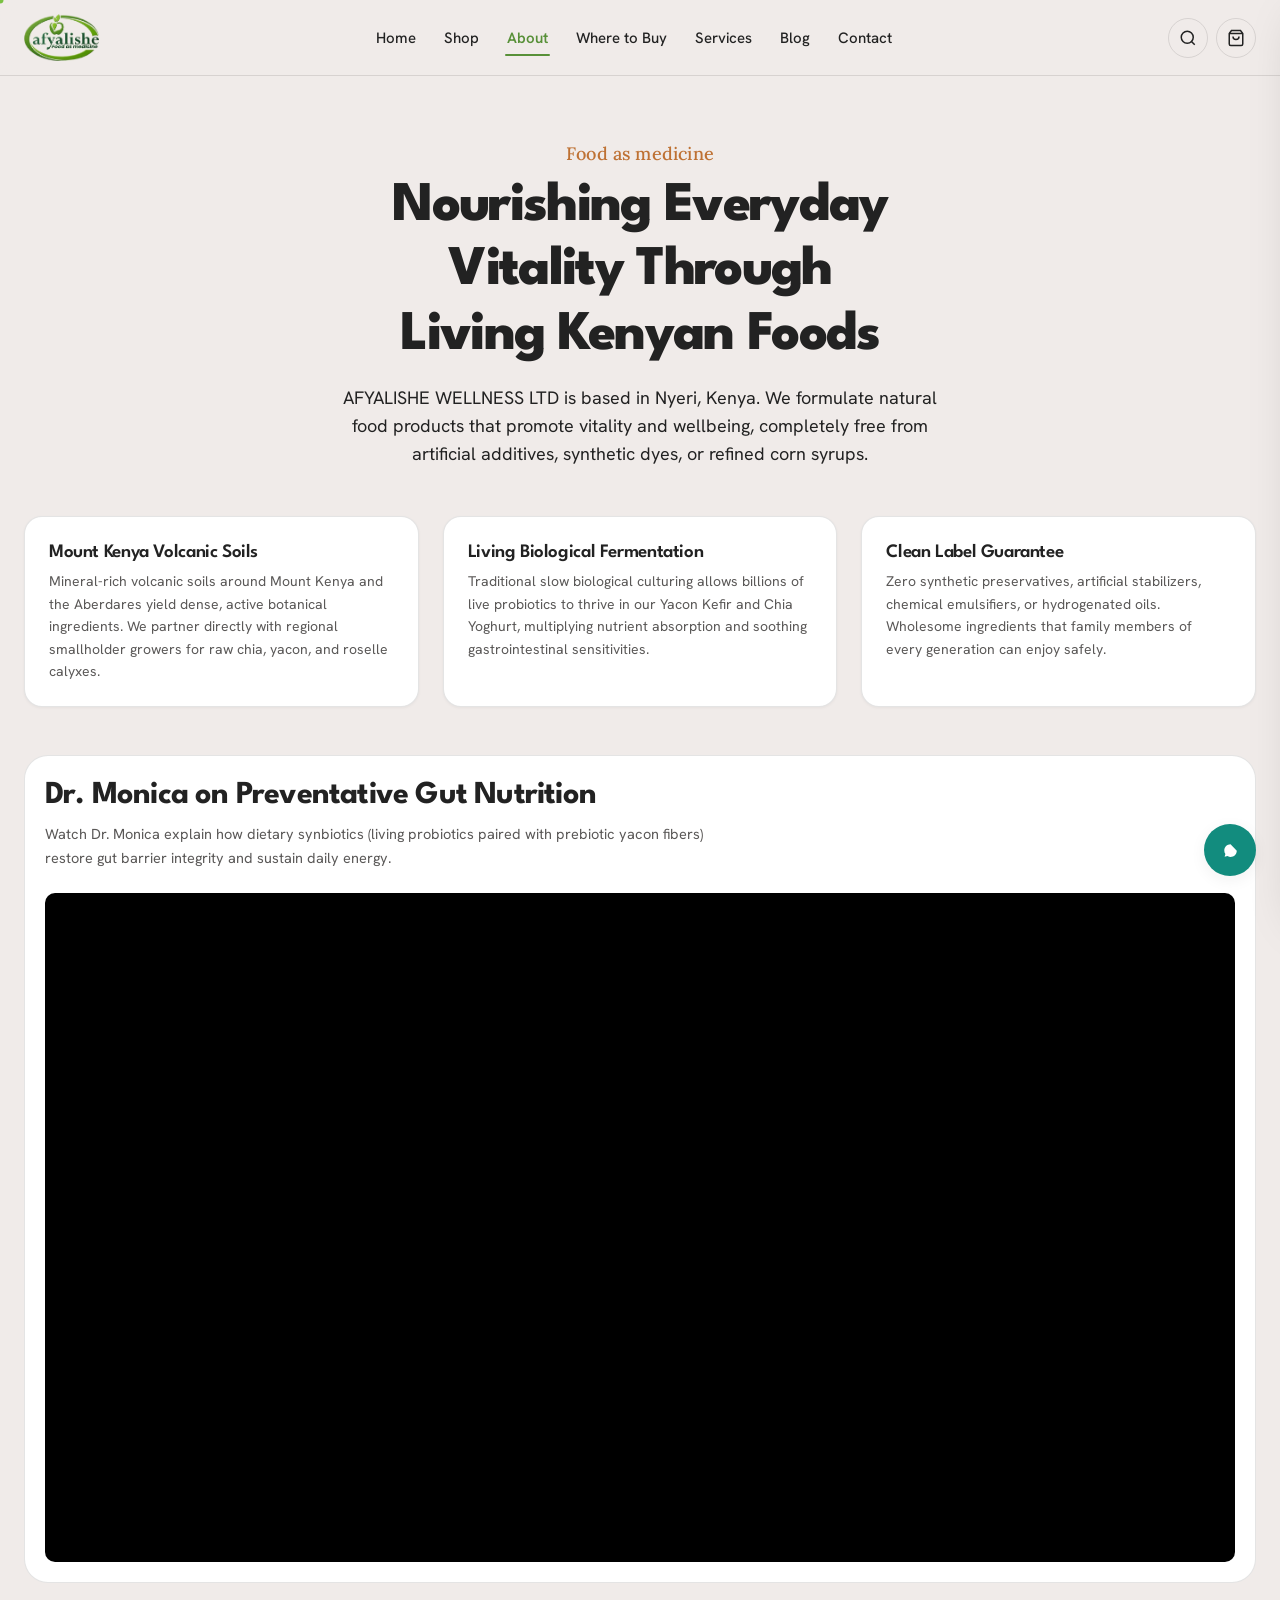
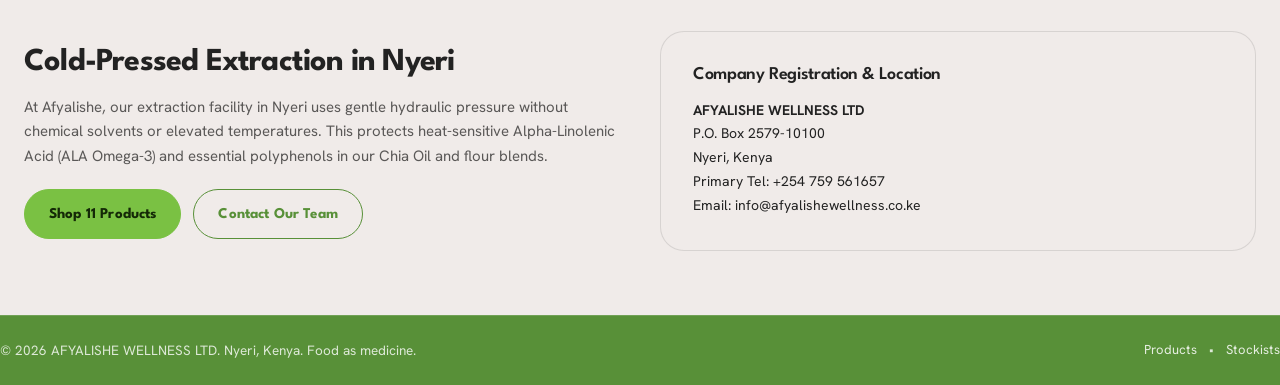
==== commit a42989f1: "fix(brand): replace opaque logo with high-resolution transparent PNG emblem across all pages" ====
--- a/about.html
+++ b/about.html
@@ -24,7 +24,7 @@
   <header class="site-header">
     <div class="container header-container">
       <a href="index.html" class="header-logo" aria-label="Afyalishe Wellness Home">
-        <img src="assets/images/logo.jpg" alt="Afyalishe Wellness">
+        <img src="assets/images/logo.png" alt="Afyalishe Wellness">
       </a>
       <nav class="nav-desktop" aria-label="Main Navigation">
         <a href="index.html" class="nav-link">Home</a>
@@ -141,7 +141,7 @@
 
   <!-- Floating WhatsApp & Cart Drawer -->
   <div class="floating-whatsapp">
-    <a href="https://wa.me/254759561657" target="_blank" class="floating-whatsapp-btn" aria-label="WhatsApp">
+    <a href="https://wa.me/254759561657" target="_blank" class="floating-whatsapp-btn" aria-label="WhatsApp" rel="noopener noreferrer">
       <svg viewBox="0 0 24 24" fill="currentColor"><path d="M12.031 6.172c-3.181 0-5.767 2.586-5.768 5.766-.001 1.298.38 2.27 1.019 3.287l-.711 2.598 2.664-.698c.969.585 1.961.947 2.796.947 3.179 0 5.766-2.587 5.767-5.766.001-3.187-2.575-5.77-5.772zm3.392 8.244c-.144.405-.837.774-1.17.824-.299.045-.677.063-1.092-.069-.252-.08-.575-.187-.988-.365-1.739-.751-2.874-2.502-2.961-2.617-.087-.116-.708-.94-.708-1.793s.448-1.273.607-1.446c.159-.173.346-.217.462-.217l.332.007c.106.005.249-.04.39.299.144.347.491 1.2.534 1.287.043.087.072.188.014.303-.058.116-.087.188-.173.289l-.26.303c-.087.087-.177.182-.076.355.101.173.45 1.011 1.233 1.708.783.697 1.447.915 1.65.987.202.072.321.058.44-.08.118-.138.506-.59.64-.792.134-.202.268-.17.447-.101.179.07 1.134.535 1.33.633.196.098.326.145.373.226.047.081.047.468-.097.873z"/></svg>
     </a>
   </div>
